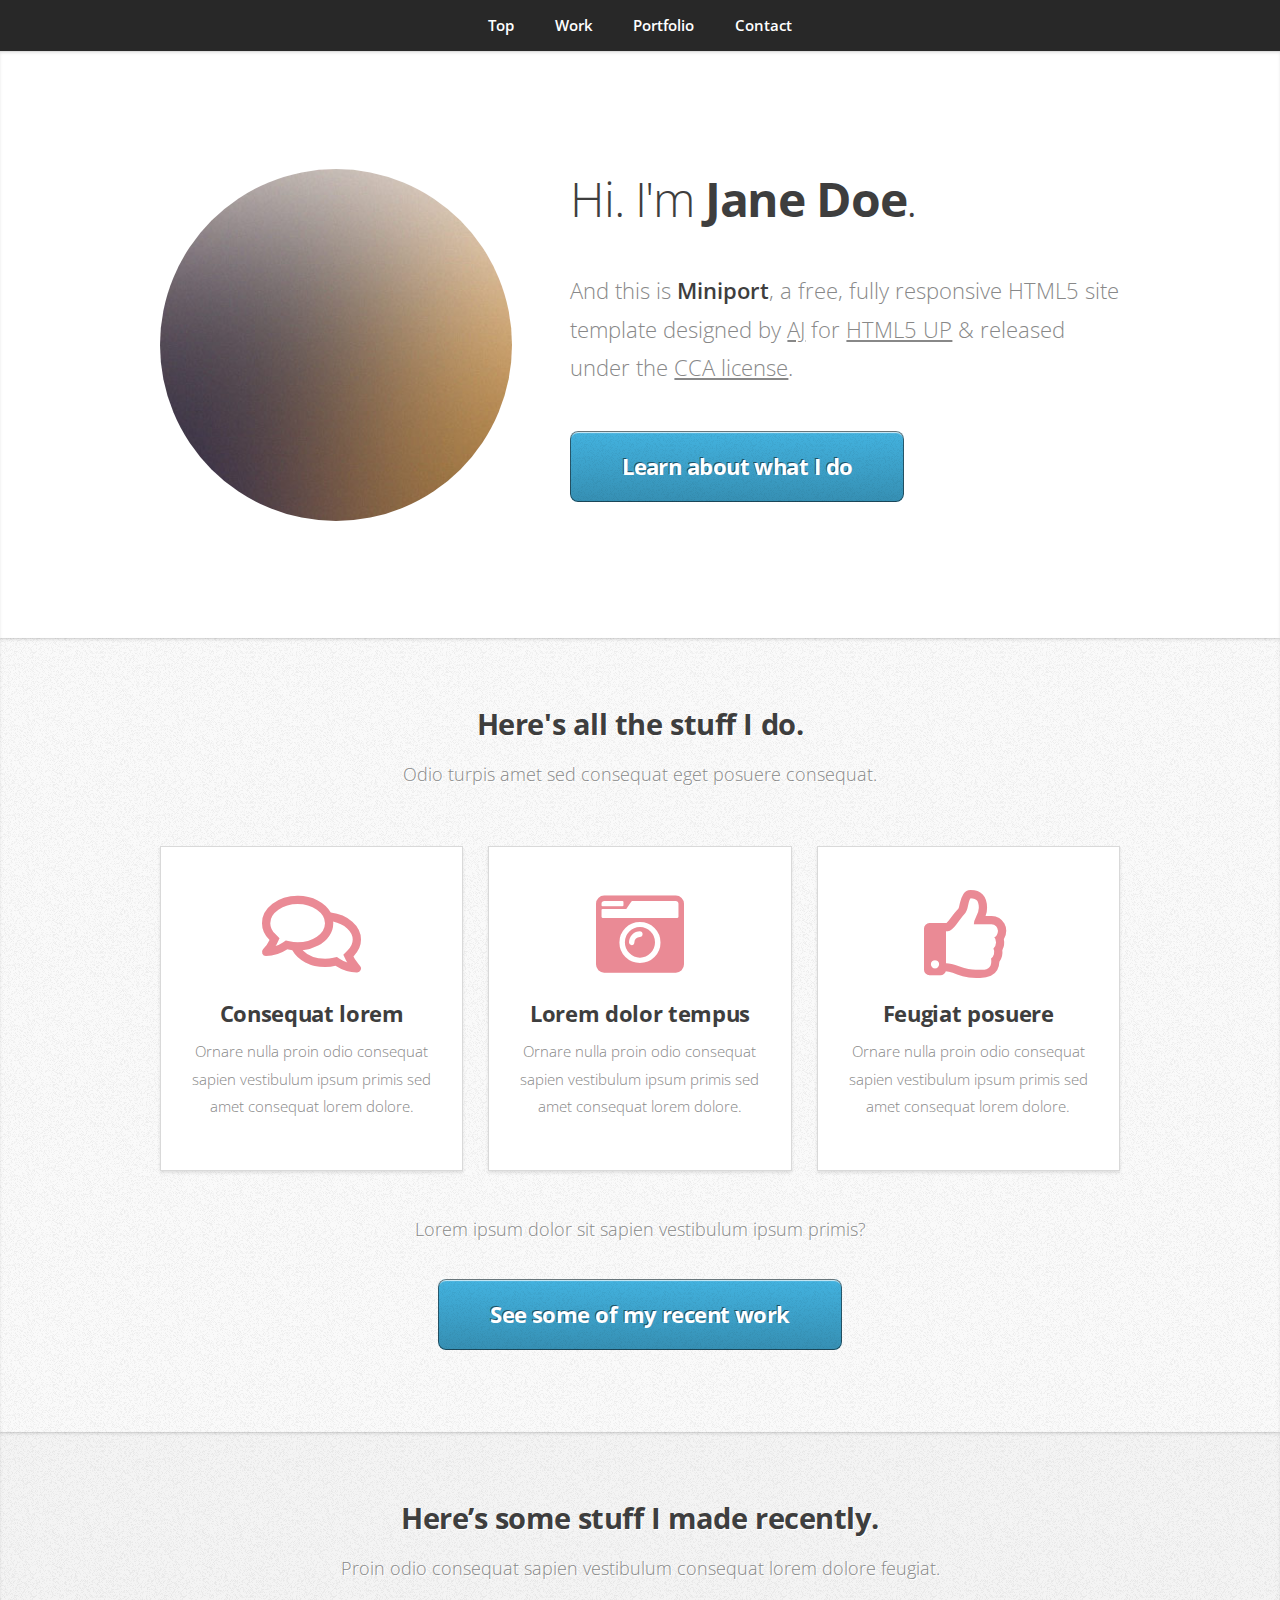
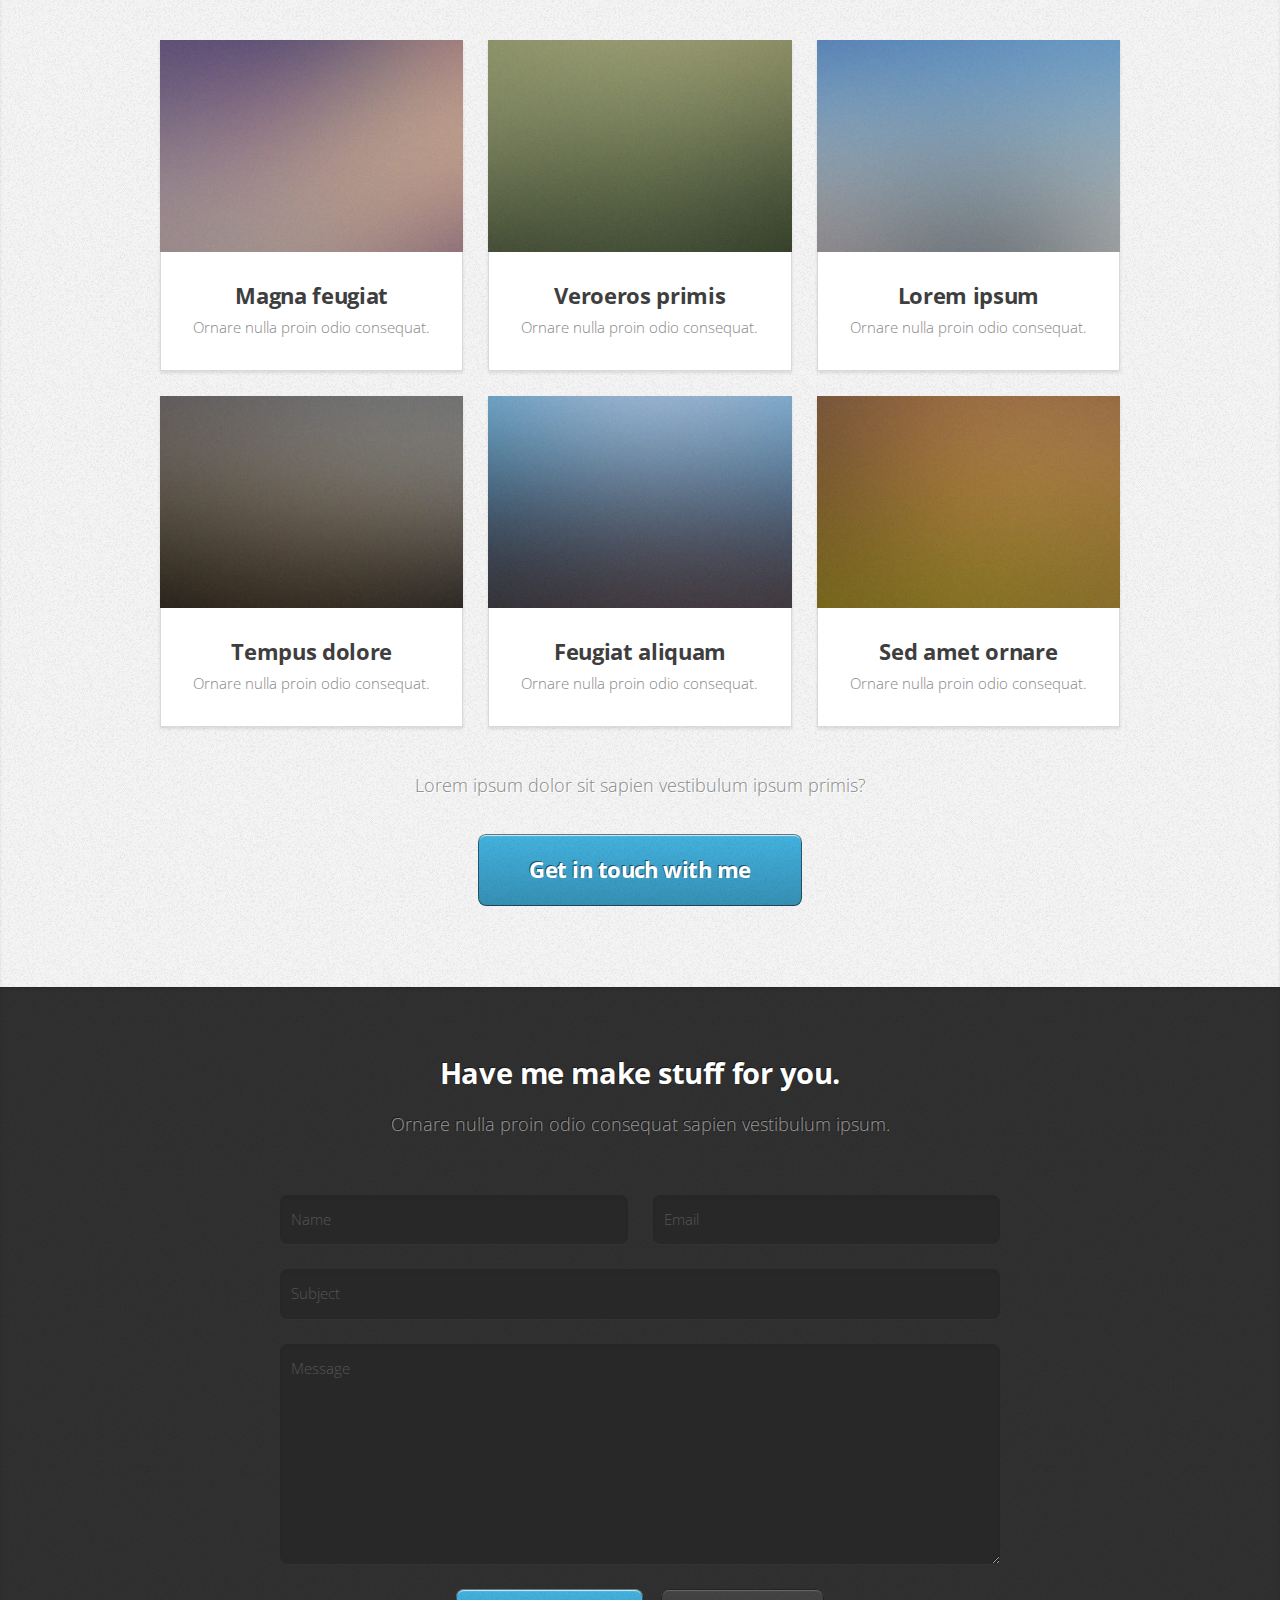
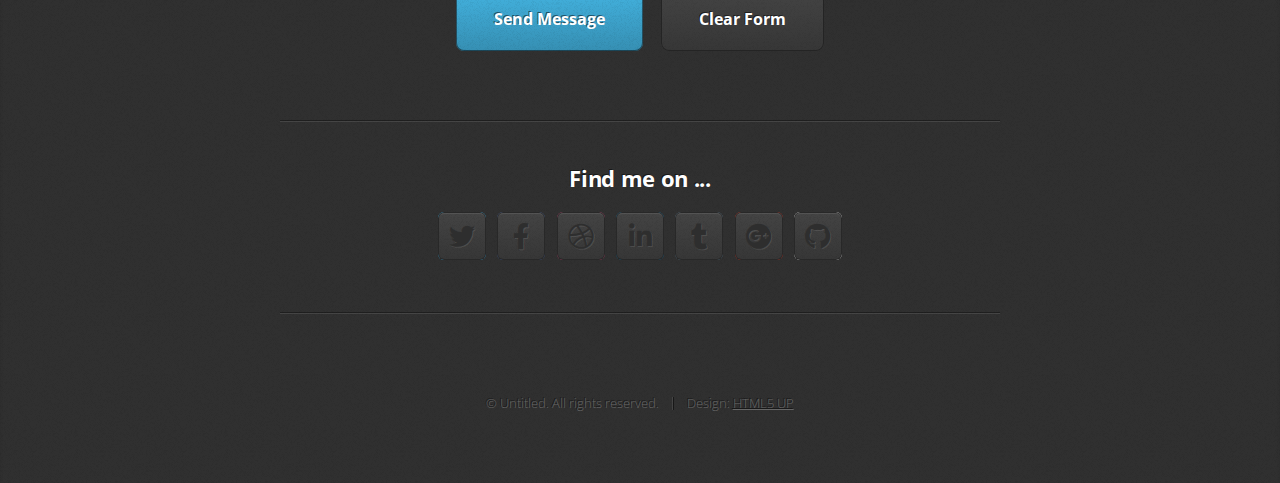
==== Portofolio/index.html @ 77939846 "HTML for portofolio chosen, Ready to starting making updates" ====
<!DOCTYPE HTML>
<!--
	Miniport by HTML5 UP
	html5up.net | @ajlkn
	Free for personal and commercial use under the CCA 3.0 license (html5up.net/license)
-->
<html>
	<head>
		<title>Miniport by HTML5 UP</title>
		<meta charset="utf-8" />
		<meta name="viewport" content="width=device-width, initial-scale=1, user-scalable=no" />
		<link rel="stylesheet" href="assets/css/main.css" />
	</head>
	<body class="is-preload">

		<!-- Nav -->
			<nav id="nav">
				<ul class="container">
					<li><a href="#top">Top</a></li>
					<li><a href="#work">Work</a></li>
					<li><a href="#portfolio">Portfolio</a></li>
					<li><a href="#contact">Contact</a></li>
				</ul>
			</nav>

		<!-- Home -->
			<article id="top" class="wrapper style1">
				<div class="container">
					<div class="row">
						<div class="col-4 col-5-large col-12-medium">
							<span class="image fit"><img src="images/pic00.jpg" alt="" /></span>
						</div>
						<div class="col-8 col-7-large col-12-medium">
							<header>
								<h1>Hi. I'm <strong>Jane Doe</strong>.</h1>
							</header>
							<p>And this is <strong>Miniport</strong>, a free, fully responsive HTML5 site template designed by <a href="http://twitter.com/ajlkn">AJ</a> for <a href="http://html5up.net">HTML5 UP</a> &amp; released under the <a href="http://html5up.net/license">CCA license</a>.</p>
							<a href="#work" class="button large scrolly">Learn about what I do</a>
						</div>
					</div>
				</div>
			</article>

		<!-- Work -->
			<article id="work" class="wrapper style2">
				<div class="container">
					<header>
						<h2>Here's all the stuff I do.</h2>
						<p>Odio turpis amet sed consequat eget posuere consequat.</p>
					</header>
					<div class="row aln-center">
						<div class="col-4 col-6-medium col-12-small">
							<section class="box style1">
								<span class="icon featured fa-comments"></span>
								<h3>Consequat lorem</h3>
								<p>Ornare nulla proin odio consequat sapien vestibulum ipsum primis sed amet consequat lorem dolore.</p>
							</section>
						</div>
						<div class="col-4 col-6-medium col-12-small">
							<section class="box style1">
								<span class="icon solid featured fa-camera-retro"></span>
								<h3>Lorem dolor tempus</h3>
								<p>Ornare nulla proin odio consequat sapien vestibulum ipsum primis sed amet consequat lorem dolore.</p>
							</section>
						</div>
						<div class="col-4 col-6-medium col-12-small">
							<section class="box style1">
								<span class="icon featured fa-thumbs-up"></span>
								<h3>Feugiat posuere</h3>
								<p>Ornare nulla proin odio consequat sapien vestibulum ipsum primis sed amet consequat lorem dolore.</p>
							</section>
						</div>
					</div>
					<footer>
						<p>Lorem ipsum dolor sit sapien vestibulum ipsum primis?</p>
						<a href="#portfolio" class="button large scrolly">See some of my recent work</a>
					</footer>
				</div>
			</article>

		<!-- Portfolio -->
			<article id="portfolio" class="wrapper style3">
				<div class="container">
					<header>
						<h2>Here’s some stuff I made recently.</h2>
						<p>Proin odio consequat  sapien vestibulum consequat lorem dolore feugiat.</p>
					</header>
					<div class="row">
						<div class="col-4 col-6-medium col-12-small">
							<article class="box style2">
								<a href="#" class="image featured"><img src="images/pic01.jpg" alt="" /></a>
								<h3><a href="#">Magna feugiat</a></h3>
								<p>Ornare nulla proin odio consequat.</p>
							</article>
						</div>
						<div class="col-4 col-6-medium col-12-small">
							<article class="box style2">
								<a href="#" class="image featured"><img src="images/pic02.jpg" alt="" /></a>
								<h3><a href="#">Veroeros primis</a></h3>
								<p>Ornare nulla proin odio consequat.</p>
							</article>
						</div>
						<div class="col-4 col-6-medium col-12-small">
							<article class="box style2">
								<a href="#" class="image featured"><img src="images/pic03.jpg" alt="" /></a>
								<h3><a href="#">Lorem ipsum</a></h3>
								<p>Ornare nulla proin odio consequat.</p>
							</article>
						</div>
						<div class="col-4 col-6-medium col-12-small">
							<article class="box style2">
								<a href="#" class="image featured"><img src="images/pic04.jpg" alt="" /></a>
								<h3><a href="#">Tempus dolore</a></h3>
								<p>Ornare nulla proin odio consequat.</p>
							</article>
						</div>
						<div class="col-4 col-6-medium col-12-small">
							<article class="box style2">
								<a href="#" class="image featured"><img src="images/pic05.jpg" alt="" /></a>
								<h3><a href="#">Feugiat aliquam</a></h3>
								<p>Ornare nulla proin odio consequat.</p>
							</article>
						</div>
						<div class="col-4 col-6-medium col-12-small">
							<article class="box style2">
								<a href="#" class="image featured"><img src="images/pic06.jpg" alt="" /></a>
								<h3><a href="#">Sed amet ornare</a></h3>
								<p>Ornare nulla proin odio consequat.</p>
							</article>
						</div>
					</div>
					<footer>
						<p>Lorem ipsum dolor sit sapien vestibulum ipsum primis?</p>
						<a href="#contact" class="button large scrolly">Get in touch with me</a>
					</footer>
				</div>
			</article>

		<!-- Contact -->
			<article id="contact" class="wrapper style4">
				<div class="container medium">
					<header>
						<h2>Have me make stuff for you.</h2>
						<p>Ornare nulla proin odio consequat sapien vestibulum ipsum.</p>
					</header>
					<div class="row">
						<div class="col-12">
							<form method="post" action="#">
								<div class="row">
									<div class="col-6 col-12-small">
										<input type="text" name="name" id="name" placeholder="Name" />
									</div>
									<div class="col-6 col-12-small">
										<input type="text" name="email" id="email" placeholder="Email" />
									</div>
									<div class="col-12">
										<input type="text" name="subject" id="subject" placeholder="Subject" />
									</div>
									<div class="col-12">
										<textarea name="message" id="message" placeholder="Message"></textarea>
									</div>
									<div class="col-12">
										<ul class="actions">
											<li><input type="submit" value="Send Message" /></li>
											<li><input type="reset" value="Clear Form" class="alt" /></li>
										</ul>
									</div>
								</div>
							</form>
						</div>
						<div class="col-12">
							<hr />
							<h3>Find me on ...</h3>
							<ul class="social">
								<li><a href="#" class="icon brands fa-twitter"><span class="label">Twitter</span></a></li>
								<li><a href="#" class="icon brands fa-facebook-f"><span class="label">Facebook</span></a></li>
								<li><a href="#" class="icon brands fa-dribbble"><span class="label">Dribbble</span></a></li>
								<li><a href="#" class="icon brands fa-linkedin-in"><span class="label">LinkedIn</span></a></li>
								<li><a href="#" class="icon brands fa-tumblr"><span class="label">Tumblr</span></a></li>
								<li><a href="#" class="icon brands fa-google-plus"><span class="label">Google+</span></a></li>
								<li><a href="#" class="icon brands fa-github"><span class="label">Github</span></a></li>
								<!--
								<li><a href="#" class="icon solid fa-rss"><span>RSS</span></a></li>
								<li><a href="#" class="icon brands fa-instagram"><span>Instagram</span></a></li>
								<li><a href="#" class="icon brands fa-foursquare"><span>Foursquare</span></a></li>
								<li><a href="#" class="icon brands fa-skype"><span>Skype</span></a></li>
								<li><a href="#" class="icon brands fa-soundcloud"><span>Soundcloud</span></a></li>
								<li><a href="#" class="icon brands fa-youtube"><span>YouTube</span></a></li>
								<li><a href="#" class="icon brands fa-blogger"><span>Blogger</span></a></li>
								<li><a href="#" class="icon brands fa-flickr"><span>Flickr</span></a></li>
								<li><a href="#" class="icon brands fa-vimeo"><span>Vimeo</span></a></li>
								-->
							</ul>
							<hr />
						</div>
					</div>
					<footer>
						<ul id="copyright">
							<li>&copy; Untitled. All rights reserved.</li><li>Design: <a href="http://html5up.net">HTML5 UP</a></li>
						</ul>
					</footer>
				</div>
			</article>

		<!-- Scripts -->
			<script src="assets/js/jquery.min.js"></script>
			<script src="assets/js/jquery.scrolly.min.js"></script>
			<script src="assets/js/browser.min.js"></script>
			<script src="assets/js/breakpoints.min.js"></script>
			<script src="assets/js/util.js"></script>
			<script src="assets/js/main.js"></script>

	</body>
</html>
---- Portofolio/assets/css/main.css ----
@import url("https://fonts.googleapis.com/css?family=Open+Sans:300,300italic,600,600italic,700");
@import url("fontawesome-all.min.css");

/*
	Miniport by HTML5 UP
	html5up.net | @ajlkn
	Free for personal and commercial use under the CCA 3.0 license (html5up.net/license)
*/

html, body, div, span, applet, object,
iframe, h1, h2, h3, h4, h5, h6, p, blockquote,
pre, a, abbr, acronym, address, big, cite,
code, del, dfn, em, img, ins, kbd, q, s, samp,
small, strike, strong, sub, sup, tt, var, b,
u, i, center, dl, dt, dd, ol, ul, li, fieldset,
form, label, legend, table, caption, tbody,
tfoot, thead, tr, th, td, article, aside,
canvas, details, embed, figure, figcaption,
footer, header, hgroup, menu, nav, output, ruby,
section, summary, time, mark, audio, video {
	margin: 0;
	padding: 0;
	border: 0;
	font-size: 100%;
	font: inherit;
	vertical-align: baseline;}

article, aside, details, figcaption, figure,
footer, header, hgroup, menu, nav, section {
	display: block;}

body {
	line-height: 1;
}

ol, ul {
	list-style: none;
}

blockquote, q {
	quotes: none;
}

	blockquote:before, blockquote:after, q:before, q:after {
		content: '';
		content: none;
	}

table {
	border-collapse: collapse;
	border-spacing: 0;
}

body {
	-webkit-text-size-adjust: none;
}

mark {
	background-color: transparent;
	color: inherit;
}

input::-moz-focus-inner {
	border: 0;
	padding: 0;
}

input, select, textarea {
	-moz-appearance: none;
	-webkit-appearance: none;
	-ms-appearance: none;
	appearance: none;
}

/* Basic */

	html {
		box-sizing: border-box;
	}

	*, *:before, *:after {
		box-sizing: inherit;
	}

	body {
		padding-top: 3.5em;
	}

		body.is-preload *, body.is-preload *:before, body.is-preload *:after {
			-moz-animation: none !important;
			-webkit-animation: none !important;
			-ms-animation: none !important;
			animation: none !important;
			-moz-transition: none !important;
			-webkit-transition: none !important;
			-ms-transition: none !important;
			transition: none !important;
		}

	body, input, textarea, select {
		font-family: 'Open Sans', sans-serif;
		line-height: 1.85em;
		color: #888;
		font-weight: 300;
		font-size: 13pt;
	}

	a {
		-moz-transition: color .2s ease-in-out;
		-webkit-transition: color .2s ease-in-out;
		-ms-transition: color .2s ease-in-out;
		transition: color .2s ease-in-out;
		color: #43B3E0;
		text-decoration: underline;
	}

		a:hover {
			color: #43bff0 !important;
		}

		a img {
			border: 0;
		}

	b, strong {
		font-weight: 600;
		color: #3e3e3e;
	}

	i, em {
		font-style: italic;
	}

	sub {
		position: relative;
		top: 0.5em;
		font-size: 0.8em;
	}

	sup {
		position: relative;
		top: -0.5em;
		font-size: 0.8em;
	}

	blockquote {
		border-left: solid 0.75em #eee;
		padding: 1em 0 1em 1.5em;
		font-style: italic;
	}

	h1, h2, h3, h4, h5, h6 {
		color: #3e3e3e;
		margin: 0 0 0.75em 0;
	}

	h1 a, h2 a, h3 a, h4 a, h5 a, h6 a {
		text-decoration: none;
		color: inherit;
	}

	h2, h3, h4, h5, h6 {
		font-weight: 700;
	}

	h1 {
		font-size: 3.25em;
		letter-spacing: -0.025em;
		font-weight: 300;
	}

		h1 strong {
			font-weight: 700;
		}

	h2 {
		font-size: 2em;
		letter-spacing: -0.015em;
	}

	h3 {
		font-size: 1.5em;
		letter-spacing: -0.015em;
	}

	em, i {
		font-style: italic;
	}

	br.clear {
		clear: both;
	}

	hr {
		border: 0;
		border-top: solid 1px #444;
		border-top-color: rgba(0, 0, 0, 0.35);
		box-shadow: 0px 1px 0px 0px rgba(255, 255, 255, 0.1);
		height: 1px;
		margin: 3em 0;
	}

	p, ul, ol, dl, table {
		margin-bottom: 2em;
	}

	header {
		margin: 0 0 3em 0;
	}

		header > p {
			font-size: 1.25em;
			margin: 0;
		}

	footer {
		margin: 3em 0 0 0;
	}

		footer > p {
			font-size: 1.25em;
		}

/* Container */

	.container {
		margin: 0 auto;
		max-width: calc(100% - 50px);
		width: 1200px;
	}

		.container.medium {
			width: 900px;
		}

		@media screen and (max-width: 1680px) {

			.container {
				width: 1200px;
			}

				.container.medium {
					width: 900px;
				}

		}

		@media screen and (max-width: 1280px) {

			.container {
				width: 960px;
			}

				.container.medium {
					width: 720px;
				}

		}

		@media screen and (max-width: 980px) {

			.container {
				width: 100%;
			}

				.container.medium {
					width: 75%;
				}

		}

		@media screen and (max-width: 736px) {

			.container {
				width: 100%;
				max-width: calc(100% - 30px);
			}

				.container.medium {
					width: 100%;
				}

		}

/* Row */

	.row {
		display: flex;
		flex-wrap: wrap;
		box-sizing: border-box;
		align-items: stretch;
	}

		.row > * {
			box-sizing: border-box;
		}

		.row.gtr-uniform > * > :last-child {
			margin-bottom: 0;
		}

		.row.aln-left {
			justify-content: flex-start;
		}

		.row.aln-center {
			justify-content: center;
		}

		.row.aln-right {
			justify-content: flex-end;
		}

		.row.aln-top {
			align-items: flex-start;
		}

		.row.aln-middle {
			align-items: center;
		}

		.row.aln-bottom {
			align-items: flex-end;
		}

		.row > .imp {
			order: -1;
		}

		.row > .col-1 {
			width: 8.33333%;
		}

		.row > .off-1 {
			margin-left: 8.33333%;
		}

		.row > .col-2 {
			width: 16.66667%;
		}

		.row > .off-2 {
			margin-left: 16.66667%;
		}

		.row > .col-3 {
			width: 25%;
		}

		.row > .off-3 {
			margin-left: 25%;
		}

		.row > .col-4 {
			width: 33.33333%;
		}

		.row > .off-4 {
			margin-left: 33.33333%;
		}

		.row > .col-5 {
			width: 41.66667%;
		}

		.row > .off-5 {
			margin-left: 41.66667%;
		}

		.row > .col-6 {
			width: 50%;
		}

		.row > .off-6 {
			margin-left: 50%;
		}

		.row > .col-7 {
			width: 58.33333%;
		}

		.row > .off-7 {
			margin-left: 58.33333%;
		}

		.row > .col-8 {
			width: 66.66667%;
		}

		.row > .off-8 {
			margin-left: 66.66667%;
		}

		.row > .col-9 {
			width: 75%;
		}

		.row > .off-9 {
			margin-left: 75%;
		}

		.row > .col-10 {
			width: 83.33333%;
		}

		.row > .off-10 {
			margin-left: 83.33333%;
		}

		.row > .col-11 {
			width: 91.66667%;
		}

		.row > .off-11 {
			margin-left: 91.66667%;
		}

		.row > .col-12 {
			width: 100%;
		}

		.row > .off-12 {
			margin-left: 100%;
		}

		.row.gtr-0 {
			margin-top: 0px;
			margin-left: 0px;
		}

			.row.gtr-0 > * {
				padding: 0px 0 0 0px;
			}

			.row.gtr-0.gtr-uniform {
				margin-top: 0px;
			}

				.row.gtr-0.gtr-uniform > * {
					padding-top: 0px;
				}

		.row.gtr-25 {
			margin-top: -6.25px;
			margin-left: -6.25px;
		}

			.row.gtr-25 > * {
				padding: 6.25px 0 0 6.25px;
			}

			.row.gtr-25.gtr-uniform {
				margin-top: -6.25px;
			}

				.row.gtr-25.gtr-uniform > * {
					padding-top: 6.25px;
				}

		.row.gtr-50 {
			margin-top: -12.5px;
			margin-left: -12.5px;
		}

			.row.gtr-50 > * {
				padding: 12.5px 0 0 12.5px;
			}

			.row.gtr-50.gtr-uniform {
				margin-top: -12.5px;
			}

				.row.gtr-50.gtr-uniform > * {
					padding-top: 12.5px;
				}

		.row {
			margin-top: -25px;
			margin-left: -25px;
		}

			.row > * {
				padding: 25px 0 0 25px;
			}

			.row.gtr-uniform {
				margin-top: -25px;
			}

				.row.gtr-uniform > * {
					padding-top: 25px;
				}

		.row.gtr-150 {
			margin-top: -37.5px;
			margin-left: -37.5px;
		}

			.row.gtr-150 > * {
				padding: 37.5px 0 0 37.5px;
			}

			.row.gtr-150.gtr-uniform {
				margin-top: -37.5px;
			}

				.row.gtr-150.gtr-uniform > * {
					padding-top: 37.5px;
				}

		.row.gtr-200 {
			margin-top: -50px;
			margin-left: -50px;
		}

			.row.gtr-200 > * {
				padding: 50px 0 0 50px;
			}

			.row.gtr-200.gtr-uniform {
				margin-top: -50px;
			}

				.row.gtr-200.gtr-uniform > * {
					padding-top: 50px;
				}

		@media screen and (max-width: 1680px) {

			.row {
				display: flex;
				flex-wrap: wrap;
				box-sizing: border-box;
				align-items: stretch;
			}

				.row > * {
					box-sizing: border-box;
				}

				.row.gtr-uniform > * > :last-child {
					margin-bottom: 0;
				}

				.row.aln-left {
					justify-content: flex-start;
				}

				.row.aln-center {
					justify-content: center;
				}

				.row.aln-right {
					justify-content: flex-end;
				}

				.row.aln-top {
					align-items: flex-start;
				}

				.row.aln-middle {
					align-items: center;
				}

				.row.aln-bottom {
					align-items: flex-end;
				}

				.row > .imp-xlarge {
					order: -1;
				}

				.row > .col-1-xlarge {
					width: 8.33333%;
				}

				.row > .off-1-xlarge {
					margin-left: 8.33333%;
				}

				.row > .col-2-xlarge {
					width: 16.66667%;
				}

				.row > .off-2-xlarge {
					margin-left: 16.66667%;
				}

				.row > .col-3-xlarge {
					width: 25%;
				}

				.row > .off-3-xlarge {
					margin-left: 25%;
				}

				.row > .col-4-xlarge {
					width: 33.33333%;
				}

				.row > .off-4-xlarge {
					margin-left: 33.33333%;
				}

				.row > .col-5-xlarge {
					width: 41.66667%;
				}

				.row > .off-5-xlarge {
					margin-left: 41.66667%;
				}

				.row > .col-6-xlarge {
					width: 50%;
				}

				.row > .off-6-xlarge {
					margin-left: 50%;
				}

				.row > .col-7-xlarge {
					width: 58.33333%;
				}

				.row > .off-7-xlarge {
					margin-left: 58.33333%;
				}

				.row > .col-8-xlarge {
					width: 66.66667%;
				}

				.row > .off-8-xlarge {
					margin-left: 66.66667%;
				}

				.row > .col-9-xlarge {
					width: 75%;
				}

				.row > .off-9-xlarge {
					margin-left: 75%;
				}

				.row > .col-10-xlarge {
					width: 83.33333%;
				}

				.row > .off-10-xlarge {
					margin-left: 83.33333%;
				}

				.row > .col-11-xlarge {
					width: 91.66667%;
				}

				.row > .off-11-xlarge {
					margin-left: 91.66667%;
				}

				.row > .col-12-xlarge {
					width: 100%;
				}

				.row > .off-12-xlarge {
					margin-left: 100%;
				}

				.row.gtr-0 {
					margin-top: 0px;
					margin-left: 0px;
				}

					.row.gtr-0 > * {
						padding: 0px 0 0 0px;
					}

					.row.gtr-0.gtr-uniform {
						margin-top: 0px;
					}

						.row.gtr-0.gtr-uniform > * {
							padding-top: 0px;
						}

				.row.gtr-25 {
					margin-top: -6.25px;
					margin-left: -6.25px;
				}

					.row.gtr-25 > * {
						padding: 6.25px 0 0 6.25px;
					}

					.row.gtr-25.gtr-uniform {
						margin-top: -6.25px;
					}

						.row.gtr-25.gtr-uniform > * {
							padding-top: 6.25px;
						}

				.row.gtr-50 {
					margin-top: -12.5px;
					margin-left: -12.5px;
				}

					.row.gtr-50 > * {
						padding: 12.5px 0 0 12.5px;
					}

					.row.gtr-50.gtr-uniform {
						margin-top: -12.5px;
					}

						.row.gtr-50.gtr-uniform > * {
							padding-top: 12.5px;
						}

				.row {
					margin-top: -25px;
					margin-left: -25px;
				}

					.row > * {
						padding: 25px 0 0 25px;
					}

					.row.gtr-uniform {
						margin-top: -25px;
					}

						.row.gtr-uniform > * {
							padding-top: 25px;
						}

				.row.gtr-150 {
					margin-top: -37.5px;
					margin-left: -37.5px;
				}

					.row.gtr-150 > * {
						padding: 37.5px 0 0 37.5px;
					}

					.row.gtr-150.gtr-uniform {
						margin-top: -37.5px;
					}

						.row.gtr-150.gtr-uniform > * {
							padding-top: 37.5px;
						}

				.row.gtr-200 {
					margin-top: -50px;
					margin-left: -50px;
				}

					.row.gtr-200 > * {
						padding: 50px 0 0 50px;
					}

					.row.gtr-200.gtr-uniform {
						margin-top: -50px;
					}

						.row.gtr-200.gtr-uniform > * {
							padding-top: 50px;
						}

		}

		@media screen and (max-width: 1280px) {

			.row {
				display: flex;
				flex-wrap: wrap;
				box-sizing: border-box;
				align-items: stretch;
			}

				.row > * {
					box-sizing: border-box;
				}

				.row.gtr-uniform > * > :last-child {
					margin-bottom: 0;
				}

				.row.aln-left {
					justify-content: flex-start;
				}

				.row.aln-center {
					justify-content: center;
				}

				.row.aln-right {
					justify-content: flex-end;
				}

				.row.aln-top {
					align-items: flex-start;
				}

				.row.aln-middle {
					align-items: center;
				}

				.row.aln-bottom {
					align-items: flex-end;
				}

				.row > .imp-large {
					order: -1;
				}

				.row > .col-1-large {
					width: 8.33333%;
				}

				.row > .off-1-large {
					margin-left: 8.33333%;
				}

				.row > .col-2-large {
					width: 16.66667%;
				}

				.row > .off-2-large {
					margin-left: 16.66667%;
				}

				.row > .col-3-large {
					width: 25%;
				}

				.row > .off-3-large {
					margin-left: 25%;
				}

				.row > .col-4-large {
					width: 33.33333%;
				}

				.row > .off-4-large {
					margin-left: 33.33333%;
				}

				.row > .col-5-large {
					width: 41.66667%;
				}

				.row > .off-5-large {
					margin-left: 41.66667%;
				}

				.row > .col-6-large {
					width: 50%;
				}

				.row > .off-6-large {
					margin-left: 50%;
				}

				.row > .col-7-large {
					width: 58.33333%;
				}

				.row > .off-7-large {
					margin-left: 58.33333%;
				}

				.row > .col-8-large {
					width: 66.66667%;
				}

				.row > .off-8-large {
					margin-left: 66.66667%;
				}

				.row > .col-9-large {
					width: 75%;
				}

				.row > .off-9-large {
					margin-left: 75%;
				}

				.row > .col-10-large {
					width: 83.33333%;
				}

				.row > .off-10-large {
					margin-left: 83.33333%;
				}

				.row > .col-11-large {
					width: 91.66667%;
				}

				.row > .off-11-large {
					margin-left: 91.66667%;
				}

				.row > .col-12-large {
					width: 100%;
				}

				.row > .off-12-large {
					margin-left: 100%;
				}

				.row.gtr-0 {
					margin-top: 0px;
					margin-left: 0px;
				}

					.row.gtr-0 > * {
						padding: 0px 0 0 0px;
					}

					.row.gtr-0.gtr-uniform {
						margin-top: 0px;
					}

						.row.gtr-0.gtr-uniform > * {
							padding-top: 0px;
						}

				.row.gtr-25 {
					margin-top: -6.25px;
					margin-left: -6.25px;
				}

					.row.gtr-25 > * {
						padding: 6.25px 0 0 6.25px;
					}

					.row.gtr-25.gtr-uniform {
						margin-top: -6.25px;
					}

						.row.gtr-25.gtr-uniform > * {
							padding-top: 6.25px;
						}

				.row.gtr-50 {
					margin-top: -12.5px;
					margin-left: -12.5px;
				}

					.row.gtr-50 > * {
						padding: 12.5px 0 0 12.5px;
					}

					.row.gtr-50.gtr-uniform {
						margin-top: -12.5px;
					}

						.row.gtr-50.gtr-uniform > * {
							padding-top: 12.5px;
						}

				.row {
					margin-top: -25px;
					margin-left: -25px;
				}

					.row > * {
						padding: 25px 0 0 25px;
					}

					.row.gtr-uniform {
						margin-top: -25px;
					}

						.row.gtr-uniform > * {
							padding-top: 25px;
						}

				.row.gtr-150 {
					margin-top: -37.5px;
					margin-left: -37.5px;
				}

					.row.gtr-150 > * {
						padding: 37.5px 0 0 37.5px;
					}

					.row.gtr-150.gtr-uniform {
						margin-top: -37.5px;
					}

						.row.gtr-150.gtr-uniform > * {
							padding-top: 37.5px;
						}

				.row.gtr-200 {
					margin-top: -50px;
					margin-left: -50px;
				}

					.row.gtr-200 > * {
						padding: 50px 0 0 50px;
					}

					.row.gtr-200.gtr-uniform {
						margin-top: -50px;
					}

						.row.gtr-200.gtr-uniform > * {
							padding-top: 50px;
						}

		}

		@media screen and (max-width: 980px) {

			.row {
				display: flex;
				flex-wrap: wrap;
				box-sizing: border-box;
				align-items: stretch;
			}

				.row > * {
					box-sizing: border-box;
				}

				.row.gtr-uniform > * > :last-child {
					margin-bottom: 0;
				}

				.row.aln-left {
					justify-content: flex-start;
				}

				.row.aln-center {
					justify-content: center;
				}

				.row.aln-right {
					justify-content: flex-end;
				}

				.row.aln-top {
					align-items: flex-start;
				}

				.row.aln-middle {
					align-items: center;
				}

				.row.aln-bottom {
					align-items: flex-end;
				}

				.row > .imp-medium {
					order: -1;
				}

				.row > .col-1-medium {
					width: 8.33333%;
				}

				.row > .off-1-medium {
					margin-left: 8.33333%;
				}

				.row > .col-2-medium {
					width: 16.66667%;
				}

				.row > .off-2-medium {
					margin-left: 16.66667%;
				}

				.row > .col-3-medium {
					width: 25%;
				}

				.row > .off-3-medium {
					margin-left: 25%;
				}

				.row > .col-4-medium {
					width: 33.33333%;
				}

				.row > .off-4-medium {
					margin-left: 33.33333%;
				}

				.row > .col-5-medium {
					width: 41.66667%;
				}

				.row > .off-5-medium {
					margin-left: 41.66667%;
				}

				.row > .col-6-medium {
					width: 50%;
				}

				.row > .off-6-medium {
					margin-left: 50%;
				}

				.row > .col-7-medium {
					width: 58.33333%;
				}

				.row > .off-7-medium {
					margin-left: 58.33333%;
				}

				.row > .col-8-medium {
					width: 66.66667%;
				}

				.row > .off-8-medium {
					margin-left: 66.66667%;
				}

				.row > .col-9-medium {
					width: 75%;
				}

				.row > .off-9-medium {
					margin-left: 75%;
				}

				.row > .col-10-medium {
					width: 83.33333%;
				}

				.row > .off-10-medium {
					margin-left: 83.33333%;
				}

				.row > .col-11-medium {
					width: 91.66667%;
				}

				.row > .off-11-medium {
					margin-left: 91.66667%;
				}

				.row > .col-12-medium {
					width: 100%;
				}

				.row > .off-12-medium {
					margin-left: 100%;
				}

				.row.gtr-0 {
					margin-top: 0px;
					margin-left: 0px;
				}

					.row.gtr-0 > * {
						padding: 0px 0 0 0px;
					}

					.row.gtr-0.gtr-uniform {
						margin-top: 0px;
					}

						.row.gtr-0.gtr-uniform > * {
							padding-top: 0px;
						}

				.row.gtr-25 {
					margin-top: -6.25px;
					margin-left: -6.25px;
				}

					.row.gtr-25 > * {
						padding: 6.25px 0 0 6.25px;
					}

					.row.gtr-25.gtr-uniform {
						margin-top: -6.25px;
					}

						.row.gtr-25.gtr-uniform > * {
							padding-top: 6.25px;
						}

				.row.gtr-50 {
					margin-top: -12.5px;
					margin-left: -12.5px;
				}

					.row.gtr-50 > * {
						padding: 12.5px 0 0 12.5px;
					}

					.row.gtr-50.gtr-uniform {
						margin-top: -12.5px;
					}

						.row.gtr-50.gtr-uniform > * {
							padding-top: 12.5px;
						}

				.row {
					margin-top: -25px;
					margin-left: -25px;
				}

					.row > * {
						padding: 25px 0 0 25px;
					}

					.row.gtr-uniform {
						margin-top: -25px;
					}

						.row.gtr-uniform > * {
							padding-top: 25px;
						}

				.row.gtr-150 {
					margin-top: -37.5px;
					margin-left: -37.5px;
				}

					.row.gtr-150 > * {
						padding: 37.5px 0 0 37.5px;
					}

					.row.gtr-150.gtr-uniform {
						margin-top: -37.5px;
					}

						.row.gtr-150.gtr-uniform > * {
							padding-top: 37.5px;
						}

				.row.gtr-200 {
					margin-top: -50px;
					margin-left: -50px;
				}

					.row.gtr-200 > * {
						padding: 50px 0 0 50px;
					}

					.row.gtr-200.gtr-uniform {
						margin-top: -50px;
					}

						.row.gtr-200.gtr-uniform > * {
							padding-top: 50px;
						}

		}

		@media screen and (max-width: 736px) {

			.row {
				display: flex;
				flex-wrap: wrap;
				box-sizing: border-box;
				align-items: stretch;
			}

				.row > * {
					box-sizing: border-box;
				}

				.row.gtr-uniform > * > :last-child {
					margin-bottom: 0;
				}

				.row.aln-left {
					justify-content: flex-start;
				}

				.row.aln-center {
					justify-content: center;
				}

				.row.aln-right {
					justify-content: flex-end;
				}

				.row.aln-top {
					align-items: flex-start;
				}

				.row.aln-middle {
					align-items: center;
				}

				.row.aln-bottom {
					align-items: flex-end;
				}

				.row > .imp-small {
					order: -1;
				}

				.row > .col-1-small {
					width: 8.33333%;
				}

				.row > .off-1-small {
					margin-left: 8.33333%;
				}

				.row > .col-2-small {
					width: 16.66667%;
				}

				.row > .off-2-small {
					margin-left: 16.66667%;
				}

				.row > .col-3-small {
					width: 25%;
				}

				.row > .off-3-small {
					margin-left: 25%;
				}

				.row > .col-4-small {
					width: 33.33333%;
				}

				.row > .off-4-small {
					margin-left: 33.33333%;
				}

				.row > .col-5-small {
					width: 41.66667%;
				}

				.row > .off-5-small {
					margin-left: 41.66667%;
				}

				.row > .col-6-small {
					width: 50%;
				}

				.row > .off-6-small {
					margin-left: 50%;
				}

				.row > .col-7-small {
					width: 58.33333%;
				}

				.row > .off-7-small {
					margin-left: 58.33333%;
				}

				.row > .col-8-small {
					width: 66.66667%;
				}

				.row > .off-8-small {
					margin-left: 66.66667%;
				}

				.row > .col-9-small {
					width: 75%;
				}

				.row > .off-9-small {
					margin-left: 75%;
				}

				.row > .col-10-small {
					width: 83.33333%;
				}

				.row > .off-10-small {
					margin-left: 83.33333%;
				}

				.row > .col-11-small {
					width: 91.66667%;
				}

				.row > .off-11-small {
					margin-left: 91.66667%;
				}

				.row > .col-12-small {
					width: 100%;
				}

				.row > .off-12-small {
					margin-left: 100%;
				}

				.row.gtr-0 {
					margin-top: 0px;
					margin-left: 0px;
				}

					.row.gtr-0 > * {
						padding: 0px 0 0 0px;
					}

					.row.gtr-0.gtr-uniform {
						margin-top: 0px;
					}

						.row.gtr-0.gtr-uniform > * {
							padding-top: 0px;
						}

				.row.gtr-25 {
					margin-top: -3.75px;
					margin-left: -3.75px;
				}

					.row.gtr-25 > * {
						padding: 3.75px 0 0 3.75px;
					}

					.row.gtr-25.gtr-uniform {
						margin-top: -3.75px;
					}

						.row.gtr-25.gtr-uniform > * {
							padding-top: 3.75px;
						}

				.row.gtr-50 {
					margin-top: -7.5px;
					margin-left: -7.5px;
				}

					.row.gtr-50 > * {
						padding: 7.5px 0 0 7.5px;
					}

					.row.gtr-50.gtr-uniform {
						margin-top: -7.5px;
					}

						.row.gtr-50.gtr-uniform > * {
							padding-top: 7.5px;
						}

				.row {
					margin-top: -15px;
					margin-left: -15px;
				}

					.row > * {
						padding: 15px 0 0 15px;
					}

					.row.gtr-uniform {
						margin-top: -15px;
					}

						.row.gtr-uniform > * {
							padding-top: 15px;
						}

				.row.gtr-150 {
					margin-top: -22.5px;
					margin-left: -22.5px;
				}

					.row.gtr-150 > * {
						padding: 22.5px 0 0 22.5px;
					}

					.row.gtr-150.gtr-uniform {
						margin-top: -22.5px;
					}

						.row.gtr-150.gtr-uniform > * {
							padding-top: 22.5px;
						}

				.row.gtr-200 {
					margin-top: -30px;
					margin-left: -30px;
				}

					.row.gtr-200 > * {
						padding: 30px 0 0 30px;
					}

					.row.gtr-200.gtr-uniform {
						margin-top: -30px;
					}

						.row.gtr-200.gtr-uniform > * {
							padding-top: 30px;
						}

		}

/* Form */

	form label {
		color: #3e3e3e;
		font-weight: 700;
		display: block;
		margin: 0 0 0.5em 0;
	}

	form input[type=text],
	form input[type=email],
	form input[type=password],
	form select,
	form textarea {
		-moz-transition: background .2s ease-in-out, box-shadow .2s ease-in-out;
		-webkit-transition: background .2s ease-in-out, box-shadow .2s ease-in-out;
		-ms-transition: background .2s ease-in-out, box-shadow .2s ease-in-out;
		transition: background .2s ease-in-out, box-shadow .2s ease-in-out;
		-webkit-appearance: none;
		display: block;
		border: 0;
		padding: 0.75em;
		font-size: 1em;
		border-radius: 8px;
		border: solid 1px #ddd;
		background: #fff;
		color: #bbb;
		box-shadow: inset 0px 2px 3px 1px rgba(0, 0, 0, 0.05), 0px 1px 0px 0px rgba(255, 255, 255, 0.025);
		width: 100%;
	}

		form input[type=text]:focus,
		form input[type=email]:focus,
		form input[type=password]:focus,
		form select:focus,
		form textarea:focus {
			background: #fafafa;
			box-shadow: inset 0px 2px 5px 0px rgba(0, 0, 0, 0.05), 0px 1px 0px 0px rgba(255, 255, 255, 0.025), inset 0px 0px 2px 1px #43bff0;
		}

	form textarea {
		height: 15em;
	}

	form .actions:last-child {
		margin-bottom: 0;
	}

	form ::-webkit-input-placeholder {
		color: #555 !important;
	}

	form :-moz-placeholder {
		color: #555 !important;
	}

	form ::-moz-placeholder {
		color: #555 !important;
	}

	form :-ms-input-placeholder {
		color: #555 !important;
	}

	form ::-moz-focus-inner {
		border: 0;
	}

/* Tables */

	table {
		width: 100%;
	}

		table.default {
			width: 100%;
		}

			table.default tr {
				border-top: solid 1px #eee;
			}

				table.default tr:first-child {
					border-top: 0;
				}

			table.default td {
				padding: 0.5em 1em 0.5em 1em;
			}

			table.default th {
				text-align: left;
				padding: 0.5em 1em 0.5em 1em;
				font-weight: 600;
				margin: 0 0 1em 0;
			}

			table.default thead {
				background: #4f4f4f;
				color: #fff;
			}

/* Section/Article */

	section, article {
		margin-bottom: 3em;
	}

	section > :last-child,
	article > :last-child,
	section:last-child,
	article:last-child {
		margin-bottom: 0;
	}

/* Image */

	.image {
		display: inline-block;
		position: relative;
	}

		.image img {
			display: block;
			width: 100%;
		}

		.image.fit {
			display: block;
			width: 100%;
		}

		.image.featured {
			display: block;
			width: 100%;
			margin: 0 0 2em 0;
		}

		.image.left {
			float: left;
			margin: 0 2em 2em 0;
		}

		.image.centered {
			display: block;
			margin: 0 0 2em 0;
		}

			.image.centered img {
				margin: 0 auto;
				width: auto;
			}

/* Button */

	input[type="button"],
	input[type="submit"],
	input[type="reset"],
	button,
	.button {
		background-image: url("images/bg.png"), -moz-linear-gradient(top, rgba(0, 0, 0, 0), rgba(0, 0, 0, 0.2));
		background-image: url("images/bg.png"), -webkit-linear-gradient(top, rgba(0, 0, 0, 0), rgba(0, 0, 0, 0.2));
		background-image: url("images/bg.png"), -ms-linear-gradient(top, rgba(0, 0, 0, 0), rgba(0, 0, 0, 0.2));
		background-image: url("images/bg.png"), linear-gradient(top, rgba(0, 0, 0, 0), rgba(0, 0, 0, 0.2));
		-moz-transition: background-color .2s ease-in-out;
		-webkit-transition: background-color .2s ease-in-out;
		-ms-transition: background-color .2s ease-in-out;
		transition: background-color .2s ease-in-out;
		-webkit-appearance: none;
		position: relative;
		display: inline-block;
		color: #fff !important;
		text-decoration: none;
		font-weight: 700;
		border: 0;
		outline: 0;
		cursor: pointer;
		border-radius: 8px;
		text-shadow: -1px -1px 0.5px rgba(0, 0, 0, 0.5);
		overflow: hidden;
		box-shadow: inset 0px 0px 0px 1px rgba(0, 0, 0, 0.5), inset 0px 2px 1px 0px rgba(255, 255, 255, 0.75);
		background-color: #43B3E0;
		padding: 1em 2.35em 1em 2.35em;
		font-size: 1.1em;
		max-width: 24em;
	}

		input[type="button"]:hover,
		input[type="submit"]:hover,
		input[type="reset"]:hover,
		button:hover,
		.button:hover {
			background-color: #43bff0;
			color: #fff !important;
		}

		input[type="button"]:active,
		input[type="submit"]:active,
		input[type="reset"]:active,
		button:active,
		.button:active {
			background-color: #3BA8D3;
			top: 1px;
		}

		input[type="button"].large,
		input[type="submit"].large,
		input[type="reset"].large,
		button.large,
		.button.large {
			font-size: 1.5em;
			letter-spacing: -0.025em;
		}

		input[type="button"].alt,
		input[type="submit"].alt,
		input[type="reset"].alt,
		button.alt,
		.button.alt {
			background-color: #444;
			box-shadow: inset 0px 0px 0px 1px #242424, inset 0px 2px 1px 0px rgba(255, 255, 255, 0.2);
		}

			input[type="button"].alt:hover,
			input[type="submit"].alt:hover,
			input[type="reset"].alt:hover,
			button.alt:hover,
			.button.alt:hover {
				background-color: #4f4f4f;
				color: #fff !important;
			}

			input[type="button"].alt:active,
			input[type="submit"].alt:active,
			input[type="reset"].alt:active,
			button.alt:active,
			.button.alt:active {
				background-color: #3f3f3f;
			}

/* List */

	ul {
		list-style: disc;
		padding-left: 1em;
	}

		ul li {
			padding-left: 0.5em;
		}

	ol {
		list-style: decimal;
		padding-left: 1.25em;
	}

		ol li {
			padding-left: 0.25em;
		}

/* Social */

	ul.social {
		cursor: default;
		margin: 0;
		list-style: none;
		padding-left: 0;
	}

		ul.social li {
			position: relative;
			display: inline-block;
			margin: 0.25em;
			top: 0;
			padding-left: 0;
		}

			ul.social li a {
				-moz-transition: top .2s ease-in-out;
				-webkit-transition: top .2s ease-in-out;
				-ms-transition: top .2s ease-in-out;
				transition: top .2s ease-in-out;
				display: block;
				width: 48px;
				height: 48px;
				border-radius: 6px;
				top: 0;
				position: relative;
			}

				ul.social li a:before {
					background-image: url("images/bg.png"), -moz-linear-gradient(top, rgba(0, 0, 0, 0), rgba(0, 0, 0, 0.2));
					background-image: url("images/bg.png"), -webkit-linear-gradient(top, rgba(0, 0, 0, 0), rgba(0, 0, 0, 0.2));
					background-image: url("images/bg.png"), -ms-linear-gradient(top, rgba(0, 0, 0, 0), rgba(0, 0, 0, 0.2));
					background-image: url("images/bg.png"), linear-gradient(top, rgba(0, 0, 0, 0), rgba(0, 0, 0, 0.2));
					-moz-transition: background-color .2s ease-in-out;
					-webkit-transition: background-color .2s ease-in-out;
					-ms-transition: background-color .2s ease-in-out;
					transition: background-color .2s ease-in-out;
					background-color: #444;
					border-radius: 6px;
					box-shadow: inset 0px 0px 0px 1px #282828, inset 0px 2px 1px 0px rgba(255, 255, 255, 0.1);
					color: #2E2E2E !important;
					display: block;
					font-size: 26px;
					height: 48px;
					line-height: 48px;
					text-align: center;
					outline: 0;
					overflow: hidden;
					text-shadow: 1px 1px 0px rgba(255, 255, 255, 0.1);
					width: 48px;
				}

				ul.social li a.fa-twitter {
					background-color: #2DAAE4;
				}

				ul.social li a.fa-facebook-f {
					background-color: #3C5A98;
				}

				ul.social li a.fa-dribbble {
					background-color: #C4376B;
				}

				ul.social li a.fa-linkedin-in {
					background-color: #006599;
				}

				ul.social li a.fa-tumblr {
					background-color: #51718A;
				}

				ul.social li a.fa-google-plus {
					background-color: #DA2713;
				}

				ul.social li a.fa-github {
					background-color: #FAFAFA;
				}

				ul.social li a.fa-rss {
					background-color: #F2600B;
				}

				ul.social li a.fa-instagram {
					background-color: #E0D7C8;
				}

				ul.social li a.fa-foursquare {
					background-color: #39A3D4;
				}

				ul.social li a.fa-skype {
					background-color: #10BEF1;
				}

				ul.social li a.fa-soundcloud {
					background-color: #FE5419;
				}

				ul.social li a.fa-youtube {
					background-color: #BF2E25;
				}

				ul.social li a.fa-blogger {
					background-color: #FF6501;
				}

				ul.social li a.fa-flickr {
					background-color: #0062DB;
				}

				ul.social li a.fa-vimeo {
					background-color: #4C8AB0;
				}

				ul.social li a:hover {
					top: -5px;
				}

					ul.social li a:hover:before {
						background-color: transparent;
					}

/* Actions */

	ul.actions {
		list-style: none;
		padding-left: 0;
	}

		ul.actions li {
			display: inline-block;
			margin: 0 0 0 1em;
			padding-left: 0;
		}

			ul.actions li:first-child {
				margin-left: 0;
			}

/* Box */

	.box {
		background: #fff;
		box-shadow: inset 0px 0px 0px 1px rgba(0, 0, 0, 0.15), 0px 2px 3px 0px rgba(0, 0, 0, 0.1);
		text-align: center;
		padding: 2em;
	}

		.box.style1 {
			padding: 3em 2em 3.5em 2em;
		}

			.box.style1 h3 {
				margin-bottom: 0.5em;
			}

		.box.style2 h3 {
			margin-bottom: 0.25em;
		}

		.box.style2 .image {
			position: relative;
			left: 2em;
			top: 2em;
			margin: -4em 0 4em -4em;
			width: auto;
		}

/* Icons */

	.icon {
		text-decoration: none;
		text-decoration: none;
	}

		.icon:before {
			-moz-osx-font-smoothing: grayscale;
			-webkit-font-smoothing: antialiased;
			display: inline-block;
			font-style: normal;
			font-variant: normal;
			text-rendering: auto;
			line-height: 1;
			text-transform: none !important;
			font-family: 'Font Awesome 5 Free';
			font-weight: 400;
		}

		.icon:before {
			font-size: 1.25em;
		}

		.icon > .label {
			display: none;
		}

		.icon.solid:before {
			font-weight: 900;
		}

		.icon.brands:before {
			font-family: 'Font Awesome 5 Brands';
		}

		.icon.featured {
			color: #EA8A95;
			display: block;
			margin: 0 0 1.5em 0;
			cursor: default;
		}

			.icon.featured:before {
				font-size: 6em;
			}

/* Wrappers */

	.wrapper {
		background-image: url("images/bg.png");
		box-shadow: inset 0px 1px 0px 0px rgba(0, 0, 0, 0.05), inset 0px 2px 3px 0px rgba(0, 0, 0, 0.1);
		padding: 8em 0 8em 0;
		text-align: center;
	}

		.wrapper.style1 {
			background-image: none;
			background-color: #fff;
		}

		.wrapper.style2 {
			background-color: #fafafa;
			text-shadow: 1px 1px 0px #fff;
		}

		.wrapper.style3 {
			background-color: #f4f4f4;
			text-shadow: 1px 1px 0px #fff;
		}

		.wrapper.style4 {
			background-color: #303030;
			color: #999;
			text-shadow: -1px -1px 0px #181818;
		}

			.wrapper.style4 h1, .wrapper.style4 h2, .wrapper.style4 h3, .wrapper.style4 h4, .wrapper.style4 h5, .wrapper.style4 h6 {
				color: #fff;
			}

			.wrapper.style4 form input[type=text],
			.wrapper.style4 form input[type=password],
			.wrapper.style4 form select,
			.wrapper.style4 form textarea {
				border: none;
				background: #282828;
			}

				.wrapper.style4 form input[type=text]:focus,
				.wrapper.style4 form input[type=password]:focus,
				.wrapper.style4 form select:focus,
				.wrapper.style4 form textarea:focus {
					background: #252525;
				}

/* Nav */

	#nav {
		background-color: #282828;
		text-align: center;
		position: fixed;
		left: 0;
		top: 0;
		width: 100%;
		z-index: 10000;
		cursor: default;
		height: 3.5em;
		line-height: 3.5em;
	}

		#nav ul {
			margin-bottom: 0;
			list-style: none;
			padding-left: 0;
		}

		#nav li {
			display: inline-block;
			padding-left: 0;
		}

		#nav a {
			-moz-transition: background-color .2s ease-in-out;
			-webkit-transition: background-color .2s ease-in-out;
			-ms-transition: background-color .2s ease-in-out;
			transition: background-color .2s ease-in-out;
			position: relative;
			display: block;
			color: #fff;
			text-decoration: none;
			outline: 0;
			font-weight: 600;
			border-radius: 8px;
			color: #fff;
			height: 2.5em;
			line-height: 2.5em;
			padding: 0 1.25em;
		}

			#nav a:hover {
				color: #fff !important;
				background: #383838;
			}

			#nav a.active {
				background: #484848;
			}

				#nav a.active:before {
					content: '';
					display: block;
					position: absolute;
					bottom: -0.6em;
					left: 50%;
					margin-left: -0.75em;
					border-left: solid 0.75em transparent;
					border-right: solid 0.75em transparent;
					border-top: solid 0.6em #282828;
				}

/* Articles */

	body > article {
		margin-bottom: 0;
	}

	#top {
		padding: 10em 0 10em 0;
		text-align: left;
	}

		#top .image {
			border-radius: 100%;
			width: 20em;
			height: 20em;
			margin: 0;
		}

			#top .image img {
				border-radius: 100%;
			}

		#top h1 {
			margin-top: 0.35em;
		}

		#top p {
			font-size: 1.5em;
			line-height: 1.75em;
		}

			#top p a {
				color: inherit;
			}

	#contact footer {
		font-size: 0.9em;
	}

/* Copyright */

	#copyright {
		color: #666;
		font-size: 1em;
		line-height: 1em;
		list-style: none;
		padding-left: 0;
		margin-bottom: 0;
	}

		#copyright li {
			display: inline-block;
			border-left: solid 1px rgba(0, 0, 0, 0.5);
			box-shadow: -1px 0px 0px 0px rgba(255, 255, 255, 0.1);
			padding: 0 0 0 1em;
			margin: 0 0 0 1em;
		}

			#copyright li:first-child {
				border: 0;
				box-shadow: none;
				padding-left: 0;
				margin-left: 0;
			}

		#copyright a {
			-moz-transition: color .2s ease-in-out;
			-webkit-transition: color .2s ease-in-out;
			-ms-transition: color .2s ease-in-out;
			transition: color .2s ease-in-out;
			color: inherit;
		}

			#copyright a:hover {
				color: #777;
			}

/* Large */

	@media screen and (max-width: 1280px) {

		/* Basic */

			body {
				font-size: 11pt;
			}

			input, textarea, select {
				font-size: 11pt;
			}

			header {
				margin: 0 0 4em 0;
			}

		/* Wrappers */

			.wrapper {
				padding: 5em 0 5em 0;
				text-align: center;
			}

				.wrapper.style4 .row-special {
					margin: 2em 0 0 0;
					padding: 2em 0 2em 0;
				}

		/* Articles */

			#top {
				padding: 8em 0;
			}

				#top .image {
					width: 24em;
					height: 24em;
					margin: 0;
				}

	}

/* Medium */

	@media screen and (max-width: 980px) {

		/* Articles */

			#top {
				text-align: center;
				padding: 5em 0;
			}

				#top .image {
					margin: 0 auto 2em auto;
				}

	}

/* Small */

	@media screen and (max-width: 736px) {

		/* Basic */

			body {
				padding-top: 44px;
			}

			body, input, textarea, select {
				line-height: 1.75em;
				font-size: 10pt;
				letter-spacing: 0;
			}

			h1, h2, h3, h4, h5, h6 {
				font-size: 1.25em;
				margin: 0 0 0.4em 0;
			}

			h1 {
				font-size: 2.25em;
				line-height: 1.25em;
			}

			header {
				margin: 0 0 2em 0;
			}

				header > p {
					font-size: 1.25em;
				}

			footer {
				margin: 2.5em 0 0 0;
			}

				footer > p {
					font-size: 1.25em;
				}

			hr {
				margin: 1.5em 0 2em 0;
			}

		/* Section/Article */

			section, article {
				clear: both;
			}

		/* Button */

			input[type="button"],
			input[type="submit"],
			input[type="reset"],
			button,
			.button {
				text-align: center;
				font-size: 1.2em;
				width: 100%;
				padding: 1em 0 1em 0;
			}

				input[type="button"].large,
				input[type="submit"].large,
				input[type="reset"].large,
				button.large,
				.button.large {
					font-size: 1.2em;
					letter-spacing: 0;
				}

		/* Social */

			ul.social {
				padding: 1em 0.5em 0 0.5em;
			}

				ul.social li {
					margin: 0.5em 0.5em 0.5em 0.5em;
				}

					ul.social li a {
						top: 0 !important;
					}

						ul.social li a:before {
							background-color: transparent !important;
						}

		/* Actions */

			ul.actions {
				margin: 0;
			}

				ul.actions li {
					display: block;
					margin: 15px 0 0 0;
				}

					ul.actions li:first-child {
						margin-top: 0;
					}

		/* Box */

			.box {
				padding: 30px 20px 30px 20px;
				margin: 0 0 20px 0 !important;
			}

				.box h3 {
					margin-bottom: 0.25em;
				}

				.box .image.centered {
					margin-bottom: 1em;
				}

				.box .image.featured {
					position: relative;
					left: 20px;
					top: 20px;
					margin: -50px 0 50px -40px;
					width: auto;
				}

				.box.style1 {
					max-width: 32em;
					margin-left: auto !important;
					margin-right: auto !important;
				}

				.box.style2 {
					max-width: 32em;
					margin-left: auto !important;
					margin-right: auto !important;
				}

		/* Wrappers */

			.wrapper {
				padding: 3em 0;
				text-align: center;
			}

		/* Nav */

			#nav {
				height: 44px;
				line-height: 44px;
			}

				#nav a {
					padding: 0 0.75em;
					height: inherit;
					line-height: inherit;
					border-radius: 0;
				}

					#nav a:hover {
						background-color: transparent;
					}

		/* Articles */

			#top {
				padding: 3em 0;
			}

				#top .image {
					width: 15em;
					height: 15em;
					margin-bottom: 0;
				}

				#top p {
					font-size: 1em;
				}

			#contact footer {
				margin: 0;
			}

		/* Copyright */

			#copyright {
				font-size: 1em;
				margin: 0;
			}

				#copyright li {
					display: block;
					margin: 1em 0 0 0;
					padding: 0;
					box-shadow: none;
					border-left: 0;
				}

					#copyright li:first-child {
						margin-top: 0;
					}

	}
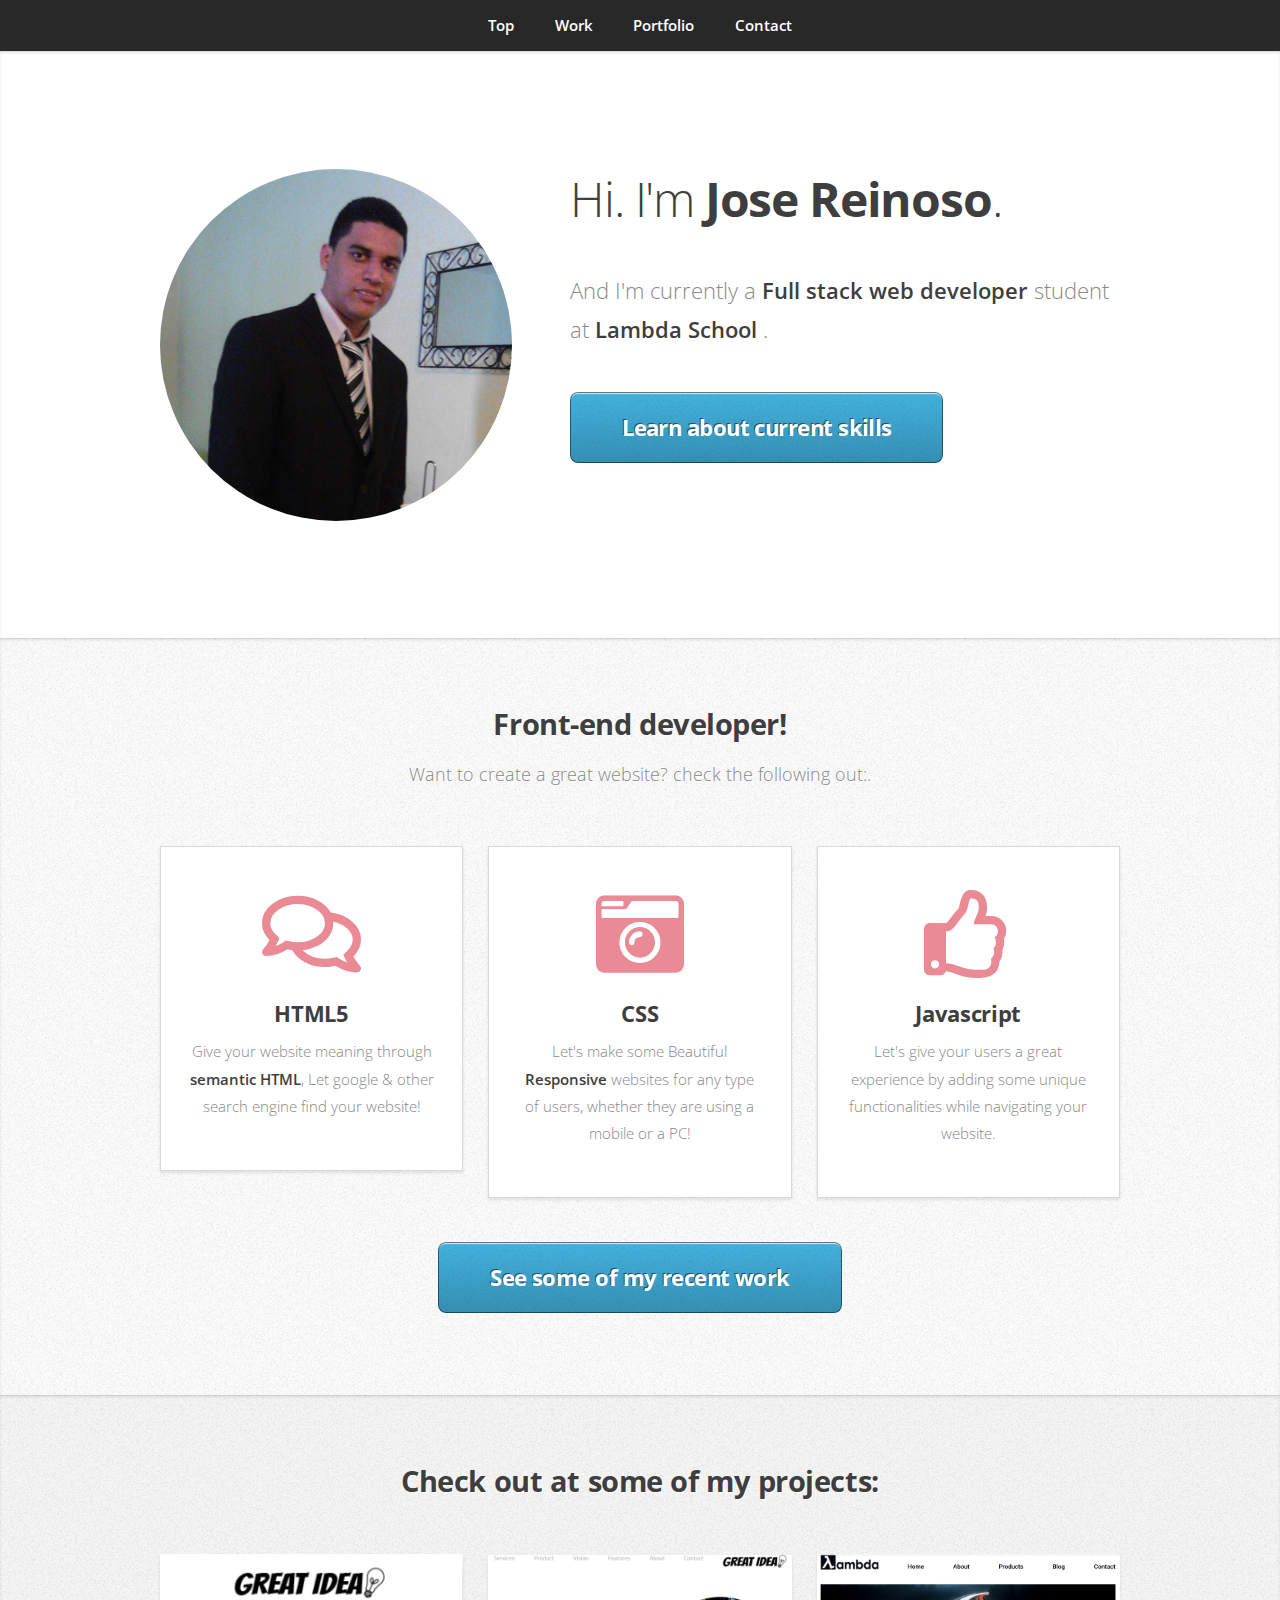
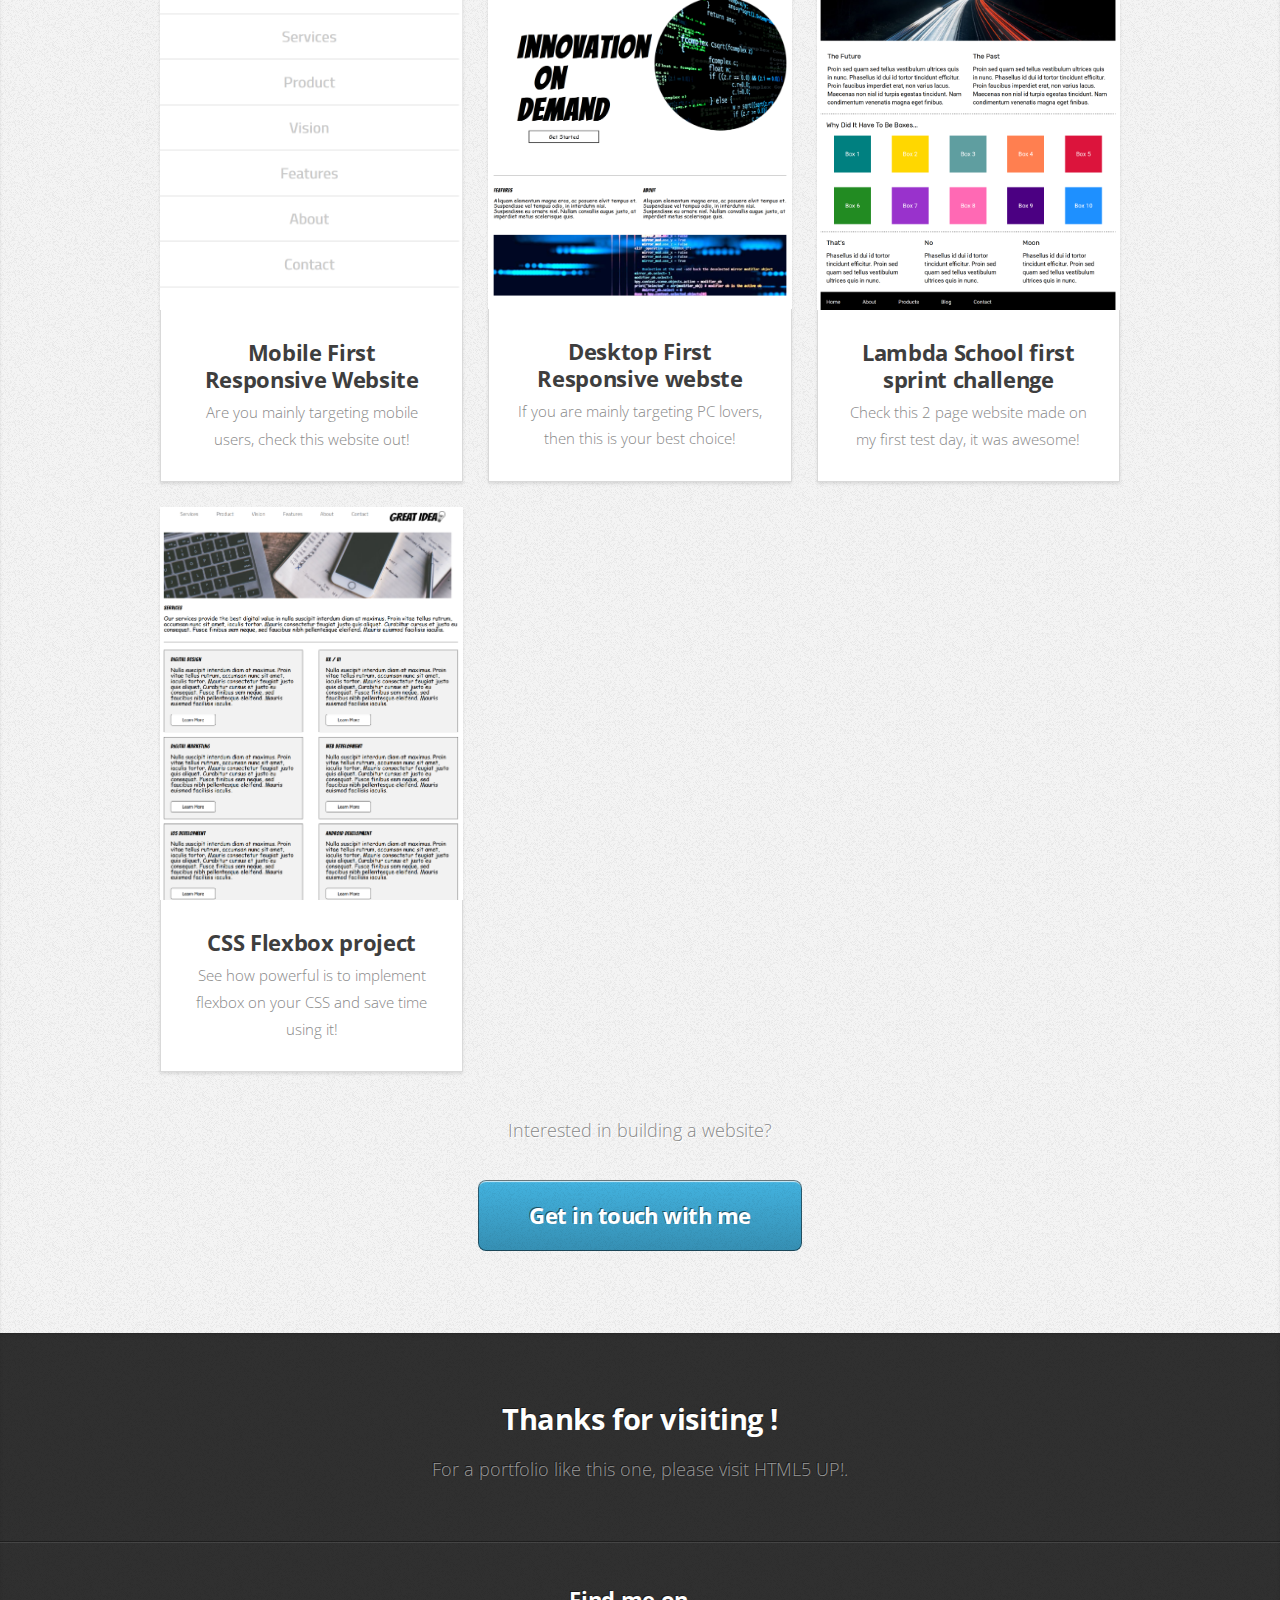
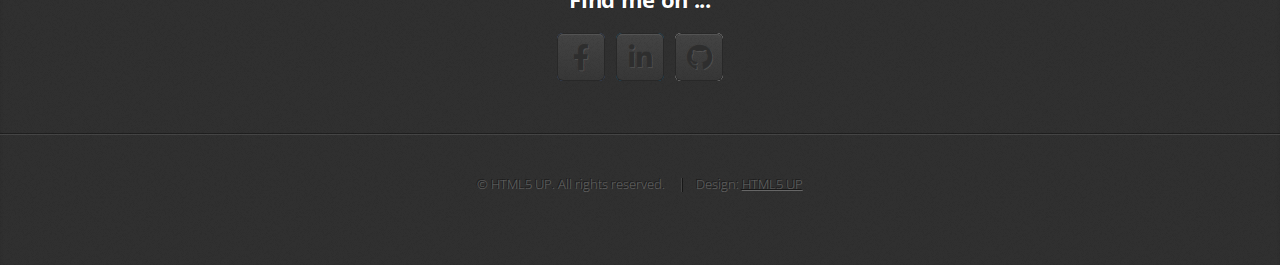
==== commit 5be9fbbf: "portofolio layout done" ====
--- a/Portofolio/index.html
+++ b/Portofolio/index.html
@@ -5,181 +5,152 @@
 	Free for personal and commercial use under the CCA 3.0 license (html5up.net/license)
 -->
 <html>
-	<head>
-		<title>Miniport by HTML5 UP</title>
-		<meta charset="utf-8" />
-		<meta name="viewport" content="width=device-width, initial-scale=1, user-scalable=no" />
-		<link rel="stylesheet" href="assets/css/main.css" />
-	</head>
-	<body class="is-preload">
 
-		<!-- Nav -->
-			<nav id="nav">
-				<ul class="container">
-					<li><a href="#top">Top</a></li>
-					<li><a href="#work">Work</a></li>
-					<li><a href="#portfolio">Portfolio</a></li>
-					<li><a href="#contact">Contact</a></li>
-				</ul>
-			</nav>
+<head>
+    <title>Jose Reinoso</title>
+    <meta charset="utf-8" />
+    <meta name="viewport" content="width=device-width, initial-scale=1, user-scalable=no" />
+    <link rel="stylesheet" href="assets/css/main.css" />
+</head>
 
-		<!-- Home -->
-			<article id="top" class="wrapper style1">
-				<div class="container">
-					<div class="row">
-						<div class="col-4 col-5-large col-12-medium">
-							<span class="image fit"><img src="images/pic00.jpg" alt="" /></span>
-						</div>
-						<div class="col-8 col-7-large col-12-medium">
-							<header>
-								<h1>Hi. I'm <strong>Jane Doe</strong>.</h1>
-							</header>
-							<p>And this is <strong>Miniport</strong>, a free, fully responsive HTML5 site template designed by <a href="http://twitter.com/ajlkn">AJ</a> for <a href="http://html5up.net">HTML5 UP</a> &amp; released under the <a href="http://html5up.net/license">CCA license</a>.</p>
-							<a href="#work" class="button large scrolly">Learn about what I do</a>
-						</div>
-					</div>
-				</div>
-			</article>
+<body class="is-preload">
 
-		<!-- Work -->
-			<article id="work" class="wrapper style2">
-				<div class="container">
-					<header>
-						<h2>Here's all the stuff I do.</h2>
-						<p>Odio turpis amet sed consequat eget posuere consequat.</p>
-					</header>
-					<div class="row aln-center">
-						<div class="col-4 col-6-medium col-12-small">
-							<section class="box style1">
-								<span class="icon featured fa-comments"></span>
-								<h3>Consequat lorem</h3>
-								<p>Ornare nulla proin odio consequat sapien vestibulum ipsum primis sed amet consequat lorem dolore.</p>
-							</section>
-						</div>
-						<div class="col-4 col-6-medium col-12-small">
-							<section class="box style1">
-								<span class="icon solid featured fa-camera-retro"></span>
-								<h3>Lorem dolor tempus</h3>
-								<p>Ornare nulla proin odio consequat sapien vestibulum ipsum primis sed amet consequat lorem dolore.</p>
-							</section>
-						</div>
-						<div class="col-4 col-6-medium col-12-small">
-							<section class="box style1">
-								<span class="icon featured fa-thumbs-up"></span>
-								<h3>Feugiat posuere</h3>
-								<p>Ornare nulla proin odio consequat sapien vestibulum ipsum primis sed amet consequat lorem dolore.</p>
-							</section>
-						</div>
-					</div>
-					<footer>
-						<p>Lorem ipsum dolor sit sapien vestibulum ipsum primis?</p>
-						<a href="#portfolio" class="button large scrolly">See some of my recent work</a>
-					</footer>
-				</div>
-			</article>
+    <!-- Nav -->
+    <nav id="nav">
+        <ul class="container">
+            <li><a href="#top">Top</a></li>
+            <li><a href="#work">Work</a></li>
+            <li><a href="#portfolio">Portfolio</a></li>
+            <li><a href="#contact">Contact</a></li>
+        </ul>
+    </nav>
 
-		<!-- Portfolio -->
-			<article id="portfolio" class="wrapper style3">
-				<div class="container">
-					<header>
-						<h2>Here’s some stuff I made recently.</h2>
-						<p>Proin odio consequat  sapien vestibulum consequat lorem dolore feugiat.</p>
-					</header>
-					<div class="row">
-						<div class="col-4 col-6-medium col-12-small">
-							<article class="box style2">
-								<a href="#" class="image featured"><img src="images/pic01.jpg" alt="" /></a>
-								<h3><a href="#">Magna feugiat</a></h3>
-								<p>Ornare nulla proin odio consequat.</p>
-							</article>
-						</div>
-						<div class="col-4 col-6-medium col-12-small">
-							<article class="box style2">
-								<a href="#" class="image featured"><img src="images/pic02.jpg" alt="" /></a>
-								<h3><a href="#">Veroeros primis</a></h3>
-								<p>Ornare nulla proin odio consequat.</p>
-							</article>
-						</div>
-						<div class="col-4 col-6-medium col-12-small">
-							<article class="box style2">
-								<a href="#" class="image featured"><img src="images/pic03.jpg" alt="" /></a>
-								<h3><a href="#">Lorem ipsum</a></h3>
-								<p>Ornare nulla proin odio consequat.</p>
-							</article>
-						</div>
-						<div class="col-4 col-6-medium col-12-small">
-							<article class="box style2">
-								<a href="#" class="image featured"><img src="images/pic04.jpg" alt="" /></a>
-								<h3><a href="#">Tempus dolore</a></h3>
-								<p>Ornare nulla proin odio consequat.</p>
-							</article>
-						</div>
-						<div class="col-4 col-6-medium col-12-small">
-							<article class="box style2">
-								<a href="#" class="image featured"><img src="images/pic05.jpg" alt="" /></a>
-								<h3><a href="#">Feugiat aliquam</a></h3>
-								<p>Ornare nulla proin odio consequat.</p>
-							</article>
-						</div>
-						<div class="col-4 col-6-medium col-12-small">
-							<article class="box style2">
-								<a href="#" class="image featured"><img src="images/pic06.jpg" alt="" /></a>
-								<h3><a href="#">Sed amet ornare</a></h3>
-								<p>Ornare nulla proin odio consequat.</p>
-							</article>
-						</div>
-					</div>
-					<footer>
-						<p>Lorem ipsum dolor sit sapien vestibulum ipsum primis?</p>
-						<a href="#contact" class="button large scrolly">Get in touch with me</a>
-					</footer>
-				</div>
-			</article>
+    <!-- Home -->
+    <article id="top" class="wrapper style1">
+        <div class="container">
+            <div class="row">
+                <div class="col-4 col-5-large col-12-medium">
+                    <span class="image fit"><img src="images/Profilepicture.jpg" alt="Jose Reinoso" /></span>
+                </div>
+                <div class="col-8 col-7-large col-12-medium">
+                    <header>
+                        <h1>Hi. I'm <strong>Jose Reinoso</strong>.</h1>
+                    </header>
+                    <p>And I'm currently a <strong>Full stack web developer</strong> student at <strong> Lambda School </strong> .
+                    </p>
+                    <a href="#work" class="button large scrolly">Learn about current skills</a>
+                </div>
+            </div>
+        </div>
+    </article>
 
-		<!-- Contact -->
-			<article id="contact" class="wrapper style4">
-				<div class="container medium">
-					<header>
-						<h2>Have me make stuff for you.</h2>
-						<p>Ornare nulla proin odio consequat sapien vestibulum ipsum.</p>
-					</header>
-					<div class="row">
-						<div class="col-12">
-							<form method="post" action="#">
-								<div class="row">
-									<div class="col-6 col-12-small">
-										<input type="text" name="name" id="name" placeholder="Name" />
-									</div>
-									<div class="col-6 col-12-small">
-										<input type="text" name="email" id="email" placeholder="Email" />
-									</div>
-									<div class="col-12">
-										<input type="text" name="subject" id="subject" placeholder="Subject" />
-									</div>
-									<div class="col-12">
-										<textarea name="message" id="message" placeholder="Message"></textarea>
-									</div>
-									<div class="col-12">
-										<ul class="actions">
-											<li><input type="submit" value="Send Message" /></li>
-											<li><input type="reset" value="Clear Form" class="alt" /></li>
-										</ul>
-									</div>
-								</div>
-							</form>
-						</div>
-						<div class="col-12">
-							<hr />
-							<h3>Find me on ...</h3>
-							<ul class="social">
-								<li><a href="#" class="icon brands fa-twitter"><span class="label">Twitter</span></a></li>
-								<li><a href="#" class="icon brands fa-facebook-f"><span class="label">Facebook</span></a></li>
-								<li><a href="#" class="icon brands fa-dribbble"><span class="label">Dribbble</span></a></li>
-								<li><a href="#" class="icon brands fa-linkedin-in"><span class="label">LinkedIn</span></a></li>
-								<li><a href="#" class="icon brands fa-tumblr"><span class="label">Tumblr</span></a></li>
-								<li><a href="#" class="icon brands fa-google-plus"><span class="label">Google+</span></a></li>
-								<li><a href="#" class="icon brands fa-github"><span class="label">Github</span></a></li>
-								<!--
+    <!-- Work -->
+    <article id="work" class="wrapper style2">
+        <div class="container">
+            <header>
+                <h2>Front-end developer!</h2>
+                <p>Want to create a great website? check the following out:.</p>
+            </header>
+            <div class="row aln-center">
+                <div class="col-4 col-6-medium col-12-small">
+                    <section class="box style1">
+                        <span class="icon featured fa-comments"></span>
+                        <h3>HTML5</h3>
+                        <p>Give your website meaning through
+                            <strong>semantic HTML</strong>, Let google & other search engine find your website!
+                        </p>
+                    </section>
+                </div>
+                <div class="col-4 col-6-medium col-12-small">
+                    <section class="box style1">
+                        <span class="icon solid featured fa-camera-retro"></span>
+                        <h3>CSS</h3>
+                        <p>Let's make some Beautiful <strong>Responsive</strong> websites for any type of users, whether they are using a mobile or a PC!</p>
+                    </section>
+                </div>
+                <div class="col-4 col-6-medium col-12-small">
+                    <section class="box style1">
+                        <span class="icon featured fa-thumbs-up"></span>
+                        <h3>Javascript</h3>
+                        <p>Let's give your users a great experience by adding some unique functionalities while navigating your website.</p>
+                    </section>
+                </div>
+            </div>
+            <footer>
+
+                <a href="#portfolio" class="button large scrolly">See some of my recent work</a>
+            </footer>
+        </div>
+    </article>
+
+    <!-- Portfolio -->
+    <article id="portfolio" class="wrapper style3">
+        <div class="container">
+            <header>
+                <h2>Check out at some of my projects:</h2>
+
+            </header>
+            <div class="row">
+                <div class="col-4 col-6-medium col-12-small">
+                    <article class="box style2">
+                        <a href="#" class="image featured"><img src="images/mobile first.PNG" alt="" /></a>
+                        <h3><a href="#">Mobile First Responsive Website</a></h3>
+                        <p>Are you mainly targeting mobile users, check this website out!</p>
+                    </article>
+                </div>
+                <div class="col-4 col-6-medium col-12-small">
+                    <article class="box style2">
+                        <a href="#" class="image featured"><img src="images/Desktop first.PNG" alt="" /></a>
+                        <h3><a href="#">Desktop First Responsive webste</a></h3>
+                        <p>If you are mainly targeting PC lovers, then this is your best choice!</p>
+                    </article>
+                </div>
+                <div class="col-4 col-6-medium col-12-small">
+                    <article class="box style2">
+                        <a href="#" class="image featured"><img src="images/lambda school sprint.PNG" alt="" /></a>
+                        <h3><a href="#">Lambda School first sprint challenge</a></h3>
+                        <p>Check this 2 page website made on my first test day, it was awesome!</p>
+                    </article>
+                </div>
+                <div class="col-4 col-6-medium col-12-small">
+                    <article class="box style2">
+                        <a href="#" class="image featured"><img src="images/flexbox-servicewebsite.PNG" alt="" /></a>
+                        <h3><a href="#">CSS Flexbox project</a></h3>
+                        <p>See how powerful is to implement flexbox on your CSS and save time using it!</p>
+                    </article>
+                </div>
+
+            </div>
+
+        </div>
+        <footer>
+            <p>Interested in building a website?</p>
+            <a href="https://www.linkedin.com/in/jose-reinoso-a2b39abb/" class="button large scrolly">Get in touch with me</a>
+        </footer>
+        </div>
+    </article>
+
+    <!-- Contact -->
+    <article id="contact" class="wrapper style4">
+        <div class="container medium">
+            <header>
+                <h2>Thanks for visiting !</h2>
+                <p>For a portfolio like this one, please visit HTML5 UP!.</p>
+            </header>
+
+
+        </div>
+        </form>
+        </div>
+        <div class="col-12">
+            <hr />
+            <h3>Find me on ...</h3>
+            <ul class="social">
+
+                <li><a href="https://www.facebook.com/JoseA.Reinoso39" class="icon brands fa-facebook-f"><span class="label">Facebook</span></a></li>
+                <li><a href="https://www.linkedin.com/in/jose-reinoso-a2b39abb/" class="icon brands fa-linkedin-in"><span class="label">LinkedIn</span></a></li>
+                <li><a href="https://github.com/bigtonito39" class="icon brands fa-github"><span class="label">Github</span></a></li>
+                <!--
 								<li><a href="#" class="icon solid fa-rss"><span>RSS</span></a></li>
 								<li><a href="#" class="icon brands fa-instagram"><span>Instagram</span></a></li>
 								<li><a href="#" class="icon brands fa-foursquare"><span>Foursquare</span></a></li>
@@ -190,25 +161,27 @@
 								<li><a href="#" class="icon brands fa-flickr"><span>Flickr</span></a></li>
 								<li><a href="#" class="icon brands fa-vimeo"><span>Vimeo</span></a></li>
 								-->
-							</ul>
-							<hr />
-						</div>
-					</div>
-					<footer>
-						<ul id="copyright">
-							<li>&copy; Untitled. All rights reserved.</li><li>Design: <a href="http://html5up.net">HTML5 UP</a></li>
-						</ul>
-					</footer>
-				</div>
-			</article>
+            </ul>
+            <hr />
+        </div>
+        </div>
+        <footer>
+            <ul id="copyright">
+                <li>&copy; HTML5 UP. All rights reserved.</li>
+                <li>Design: <a href="http://html5up.net">HTML5 UP</a></li>
+            </ul>
+        </footer>
+        </div>
+    </article>
 
-		<!-- Scripts -->
-			<script src="assets/js/jquery.min.js"></script>
-			<script src="assets/js/jquery.scrolly.min.js"></script>
-			<script src="assets/js/browser.min.js"></script>
-			<script src="assets/js/breakpoints.min.js"></script>
-			<script src="assets/js/util.js"></script>
-			<script src="assets/js/main.js"></script>
+    <!-- Scripts -->
+    <script src="assets/js/jquery.min.js"></script>
+    <script src="assets/js/jquery.scrolly.min.js"></script>
+    <script src="assets/js/browser.min.js"></script>
+    <script src="assets/js/breakpoints.min.js"></script>
+    <script src="assets/js/util.js"></script>
+    <script src="assets/js/main.js"></script>
 
-	</body>
+</body>
+
 </html>--- a/Portofolio/assets/css/main.css
+++ b/Portofolio/assets/css/main.css
@@ -7,2439 +7,2281 @@
 	Free for personal and commercial use under the CCA 3.0 license (html5up.net/license)
 */
 
-html, body, div, span, applet, object,
-iframe, h1, h2, h3, h4, h5, h6, p, blockquote,
-pre, a, abbr, acronym, address, big, cite,
-code, del, dfn, em, img, ins, kbd, q, s, samp,
-small, strike, strong, sub, sup, tt, var, b,
-u, i, center, dl, dt, dd, ol, ul, li, fieldset,
-form, label, legend, table, caption, tbody,
-tfoot, thead, tr, th, td, article, aside,
-canvas, details, embed, figure, figcaption,
-footer, header, hgroup, menu, nav, output, ruby,
-section, summary, time, mark, audio, video {
-	margin: 0;
-	padding: 0;
-	border: 0;
-	font-size: 100%;
-	font: inherit;
-	vertical-align: baseline;}
-
-article, aside, details, figcaption, figure,
-footer, header, hgroup, menu, nav, section {
-	display: block;}
+html,
+body,
+div,
+span,
+applet,
+object,
+iframe,
+h1,
+h2,
+h3,
+h4,
+h5,
+h6,
+p,
+blockquote,
+pre,
+a,
+abbr,
+acronym,
+address,
+big,
+cite,
+code,
+del,
+dfn,
+em,
+img,
+ins,
+kbd,
+q,
+s,
+samp,
+small,
+strike,
+strong,
+sub,
+sup,
+tt,
+var,
+b,
+u,
+i,
+center,
+dl,
+dt,
+dd,
+ol,
+ul,
+li,
+fieldset,
+form,
+label,
+legend,
+table,
+caption,
+tbody,
+tfoot,
+thead,
+tr,
+th,
+td,
+article,
+aside,
+canvas,
+details,
+embed,
+figure,
+figcaption,
+footer,
+header,
+hgroup,
+menu,
+nav,
+output,
+ruby,
+section,
+summary,
+time,
+mark,
+audio,
+video {
+    margin: 0;
+    padding: 0;
+    border: 0;
+    font-size: 100%;
+    font: inherit;
+    vertical-align: baseline;
+}
+
+article,
+aside,
+details,
+figcaption,
+figure,
+footer,
+header,
+hgroup,
+menu,
+nav,
+section {
+    display: block;
+}
 
 body {
-	line-height: 1;
-}
-
-ol, ul {
-	list-style: none;
-}
-
-blockquote, q {
-	quotes: none;
-}
-
-	blockquote:before, blockquote:after, q:before, q:after {
-		content: '';
-		content: none;
-	}
+    line-height: 1;
+}
+
+ol,
+ul {
+    list-style: none;
+}
+
+blockquote,
+q {
+    quotes: none;
+}
+
+blockquote:before,
+blockquote:after,
+q:before,
+q:after {
+    content: '';
+    content: none;
+}
 
 table {
-	border-collapse: collapse;
-	border-spacing: 0;
+    border-collapse: collapse;
+    border-spacing: 0;
 }
 
 body {
-	-webkit-text-size-adjust: none;
+    -webkit-text-size-adjust: none;
 }
 
 mark {
-	background-color: transparent;
-	color: inherit;
+    background-color: transparent;
+    color: inherit;
 }
 
 input::-moz-focus-inner {
-	border: 0;
-	padding: 0;
-}
-
-input, select, textarea {
-	-moz-appearance: none;
-	-webkit-appearance: none;
-	-ms-appearance: none;
-	appearance: none;
-}
+    border: 0;
+    padding: 0;
+}
+
+input,
+select,
+textarea {
+    -moz-appearance: none;
+    -webkit-appearance: none;
+    -ms-appearance: none;
+    appearance: none;
+}
+
 
 /* Basic */
 
-	html {
-		box-sizing: border-box;
-	}
-
-	*, *:before, *:after {
-		box-sizing: inherit;
-	}
-
-	body {
-		padding-top: 3.5em;
-	}
-
-		body.is-preload *, body.is-preload *:before, body.is-preload *:after {
-			-moz-animation: none !important;
-			-webkit-animation: none !important;
-			-ms-animation: none !important;
-			animation: none !important;
-			-moz-transition: none !important;
-			-webkit-transition: none !important;
-			-ms-transition: none !important;
-			transition: none !important;
-		}
-
-	body, input, textarea, select {
-		font-family: 'Open Sans', sans-serif;
-		line-height: 1.85em;
-		color: #888;
-		font-weight: 300;
-		font-size: 13pt;
-	}
-
-	a {
-		-moz-transition: color .2s ease-in-out;
-		-webkit-transition: color .2s ease-in-out;
-		-ms-transition: color .2s ease-in-out;
-		transition: color .2s ease-in-out;
-		color: #43B3E0;
-		text-decoration: underline;
-	}
-
-		a:hover {
-			color: #43bff0 !important;
-		}
-
-		a img {
-			border: 0;
-		}
-
-	b, strong {
-		font-weight: 600;
-		color: #3e3e3e;
-	}
-
-	i, em {
-		font-style: italic;
-	}
-
-	sub {
-		position: relative;
-		top: 0.5em;
-		font-size: 0.8em;
-	}
-
-	sup {
-		position: relative;
-		top: -0.5em;
-		font-size: 0.8em;
-	}
-
-	blockquote {
-		border-left: solid 0.75em #eee;
-		padding: 1em 0 1em 1.5em;
-		font-style: italic;
-	}
-
-	h1, h2, h3, h4, h5, h6 {
-		color: #3e3e3e;
-		margin: 0 0 0.75em 0;
-	}
-
-	h1 a, h2 a, h3 a, h4 a, h5 a, h6 a {
-		text-decoration: none;
-		color: inherit;
-	}
-
-	h2, h3, h4, h5, h6 {
-		font-weight: 700;
-	}
-
-	h1 {
-		font-size: 3.25em;
-		letter-spacing: -0.025em;
-		font-weight: 300;
-	}
-
-		h1 strong {
-			font-weight: 700;
-		}
-
-	h2 {
-		font-size: 2em;
-		letter-spacing: -0.015em;
-	}
-
-	h3 {
-		font-size: 1.5em;
-		letter-spacing: -0.015em;
-	}
-
-	em, i {
-		font-style: italic;
-	}
-
-	br.clear {
-		clear: both;
-	}
-
-	hr {
-		border: 0;
-		border-top: solid 1px #444;
-		border-top-color: rgba(0, 0, 0, 0.35);
-		box-shadow: 0px 1px 0px 0px rgba(255, 255, 255, 0.1);
-		height: 1px;
-		margin: 3em 0;
-	}
-
-	p, ul, ol, dl, table {
-		margin-bottom: 2em;
-	}
-
-	header {
-		margin: 0 0 3em 0;
-	}
-
-		header > p {
-			font-size: 1.25em;
-			margin: 0;
-		}
-
-	footer {
-		margin: 3em 0 0 0;
-	}
-
-		footer > p {
-			font-size: 1.25em;
-		}
+html {
+    box-sizing: border-box;
+}
+
+*,
+*:before,
+*:after {
+    box-sizing: inherit;
+}
+
+body {
+    padding-top: 3.5em;
+}
+
+body.is-preload *,
+body.is-preload *:before,
+body.is-preload *:after {
+    -moz-animation: none !important;
+    -webkit-animation: none !important;
+    -ms-animation: none !important;
+    animation: none !important;
+    -moz-transition: none !important;
+    -webkit-transition: none !important;
+    -ms-transition: none !important;
+    transition: none !important;
+}
+
+body,
+input,
+textarea,
+select {
+    font-family: 'Open Sans', sans-serif;
+    line-height: 1.85em;
+    color: #888;
+    font-weight: 300;
+    font-size: 13pt;
+}
+
+a {
+    -moz-transition: color .2s ease-in-out;
+    -webkit-transition: color .2s ease-in-out;
+    -ms-transition: color .2s ease-in-out;
+    transition: color .2s ease-in-out;
+    color: #43B3E0;
+    text-decoration: underline;
+}
+
+a:hover {
+    color: #43bff0 !important;
+}
+
+a img {
+    border: 0;
+}
+
+b,
+strong {
+    font-weight: 600;
+    color: #3e3e3e;
+}
+
+i,
+em {
+    font-style: italic;
+}
+
+sub {
+    position: relative;
+    top: 0.5em;
+    font-size: 0.8em;
+}
+
+sup {
+    position: relative;
+    top: -0.5em;
+    font-size: 0.8em;
+}
+
+blockquote {
+    border-left: solid 0.75em #eee;
+    padding: 1em 0 1em 1.5em;
+    font-style: italic;
+}
+
+h1,
+h2,
+h3,
+h4,
+h5,
+h6 {
+    color: #3e3e3e;
+    margin: 0 0 0.75em 0;
+}
+
+h1 a,
+h2 a,
+h3 a,
+h4 a,
+h5 a,
+h6 a {
+    text-decoration: none;
+    color: inherit;
+}
+
+h2,
+h3,
+h4,
+h5,
+h6 {
+    font-weight: 700;
+}
+
+h1 {
+    font-size: 3.25em;
+    letter-spacing: -0.025em;
+    font-weight: 300;
+}
+
+h1 strong {
+    font-weight: 700;
+}
+
+h2 {
+    font-size: 2em;
+    letter-spacing: -0.015em;
+}
+
+h3 {
+    font-size: 1.5em;
+    letter-spacing: -0.015em;
+}
+
+em,
+i {
+    font-style: italic;
+}
+
+br.clear {
+    clear: both;
+}
+
+hr {
+    border: 0;
+    border-top: solid 1px #444;
+    border-top-color: rgba(0, 0, 0, 0.35);
+    box-shadow: 0px 1px 0px 0px rgba(255, 255, 255, 0.1);
+    height: 1px;
+    margin: 3em 0;
+}
+
+p,
+ul,
+ol,
+dl,
+table {
+    margin-bottom: 2em;
+}
+
+header {
+    margin: 0 0 3em 0;
+}
+
+header>p {
+    font-size: 1.25em;
+    margin: 0;
+}
+
+footer {
+    margin: 3em 0 0 0;
+}
+
+footer>p {
+    font-size: 1.25em;
+}
+
 
 /* Container */
 
-	.container {
-		margin: 0 auto;
-		max-width: calc(100% - 50px);
-		width: 1200px;
-	}
-
-		.container.medium {
-			width: 900px;
-		}
-
-		@media screen and (max-width: 1680px) {
-
-			.container {
-				width: 1200px;
-			}
-
-				.container.medium {
-					width: 900px;
-				}
-
-		}
-
-		@media screen and (max-width: 1280px) {
-
-			.container {
-				width: 960px;
-			}
-
-				.container.medium {
-					width: 720px;
-				}
-
-		}
-
-		@media screen and (max-width: 980px) {
-
-			.container {
-				width: 100%;
-			}
-
-				.container.medium {
-					width: 75%;
-				}
-
-		}
-
-		@media screen and (max-width: 736px) {
-
-			.container {
-				width: 100%;
-				max-width: calc(100% - 30px);
-			}
-
-				.container.medium {
-					width: 100%;
-				}
-
-		}
+.container {
+    margin: 0 auto;
+    max-width: calc(100% - 50px);
+    width: 1200px;
+}
+
+.container.medium {
+    width: 900px;
+}
+
+@media screen and (max-width: 1680px) {
+    .container {
+        width: 1200px;
+    }
+    .container.medium {
+        width: 900px;
+    }
+}
+
+@media screen and (max-width: 1280px) {
+    .container {
+        width: 960px;
+    }
+    .container.medium {
+        width: 720px;
+    }
+}
+
+@media screen and (max-width: 980px) {
+    .container {
+        width: 100%;
+    }
+    .container.medium {
+        width: 75%;
+    }
+}
+
+@media screen and (max-width: 736px) {
+    .container {
+        width: 100%;
+        max-width: calc(100% - 30px);
+    }
+    .container.medium {
+        width: 100%;
+    }
+}
+
 
 /* Row */
 
-	.row {
-		display: flex;
-		flex-wrap: wrap;
-		box-sizing: border-box;
-		align-items: stretch;
-	}
-
-		.row > * {
-			box-sizing: border-box;
-		}
-
-		.row.gtr-uniform > * > :last-child {
-			margin-bottom: 0;
-		}
-
-		.row.aln-left {
-			justify-content: flex-start;
-		}
-
-		.row.aln-center {
-			justify-content: center;
-		}
-
-		.row.aln-right {
-			justify-content: flex-end;
-		}
-
-		.row.aln-top {
-			align-items: flex-start;
-		}
-
-		.row.aln-middle {
-			align-items: center;
-		}
-
-		.row.aln-bottom {
-			align-items: flex-end;
-		}
-
-		.row > .imp {
-			order: -1;
-		}
-
-		.row > .col-1 {
-			width: 8.33333%;
-		}
-
-		.row > .off-1 {
-			margin-left: 8.33333%;
-		}
-
-		.row > .col-2 {
-			width: 16.66667%;
-		}
-
-		.row > .off-2 {
-			margin-left: 16.66667%;
-		}
-
-		.row > .col-3 {
-			width: 25%;
-		}
-
-		.row > .off-3 {
-			margin-left: 25%;
-		}
-
-		.row > .col-4 {
-			width: 33.33333%;
-		}
-
-		.row > .off-4 {
-			margin-left: 33.33333%;
-		}
-
-		.row > .col-5 {
-			width: 41.66667%;
-		}
-
-		.row > .off-5 {
-			margin-left: 41.66667%;
-		}
-
-		.row > .col-6 {
-			width: 50%;
-		}
-
-		.row > .off-6 {
-			margin-left: 50%;
-		}
-
-		.row > .col-7 {
-			width: 58.33333%;
-		}
-
-		.row > .off-7 {
-			margin-left: 58.33333%;
-		}
-
-		.row > .col-8 {
-			width: 66.66667%;
-		}
-
-		.row > .off-8 {
-			margin-left: 66.66667%;
-		}
-
-		.row > .col-9 {
-			width: 75%;
-		}
-
-		.row > .off-9 {
-			margin-left: 75%;
-		}
-
-		.row > .col-10 {
-			width: 83.33333%;
-		}
-
-		.row > .off-10 {
-			margin-left: 83.33333%;
-		}
-
-		.row > .col-11 {
-			width: 91.66667%;
-		}
-
-		.row > .off-11 {
-			margin-left: 91.66667%;
-		}
-
-		.row > .col-12 {
-			width: 100%;
-		}
-
-		.row > .off-12 {
-			margin-left: 100%;
-		}
-
-		.row.gtr-0 {
-			margin-top: 0px;
-			margin-left: 0px;
-		}
-
-			.row.gtr-0 > * {
-				padding: 0px 0 0 0px;
-			}
-
-			.row.gtr-0.gtr-uniform {
-				margin-top: 0px;
-			}
-
-				.row.gtr-0.gtr-uniform > * {
-					padding-top: 0px;
-				}
-
-		.row.gtr-25 {
-			margin-top: -6.25px;
-			margin-left: -6.25px;
-		}
-
-			.row.gtr-25 > * {
-				padding: 6.25px 0 0 6.25px;
-			}
-
-			.row.gtr-25.gtr-uniform {
-				margin-top: -6.25px;
-			}
-
-				.row.gtr-25.gtr-uniform > * {
-					padding-top: 6.25px;
-				}
-
-		.row.gtr-50 {
-			margin-top: -12.5px;
-			margin-left: -12.5px;
-		}
-
-			.row.gtr-50 > * {
-				padding: 12.5px 0 0 12.5px;
-			}
-
-			.row.gtr-50.gtr-uniform {
-				margin-top: -12.5px;
-			}
-
-				.row.gtr-50.gtr-uniform > * {
-					padding-top: 12.5px;
-				}
-
-		.row {
-			margin-top: -25px;
-			margin-left: -25px;
-		}
-
-			.row > * {
-				padding: 25px 0 0 25px;
-			}
-
-			.row.gtr-uniform {
-				margin-top: -25px;
-			}
-
-				.row.gtr-uniform > * {
-					padding-top: 25px;
-				}
-
-		.row.gtr-150 {
-			margin-top: -37.5px;
-			margin-left: -37.5px;
-		}
-
-			.row.gtr-150 > * {
-				padding: 37.5px 0 0 37.5px;
-			}
-
-			.row.gtr-150.gtr-uniform {
-				margin-top: -37.5px;
-			}
-
-				.row.gtr-150.gtr-uniform > * {
-					padding-top: 37.5px;
-				}
-
-		.row.gtr-200 {
-			margin-top: -50px;
-			margin-left: -50px;
-		}
-
-			.row.gtr-200 > * {
-				padding: 50px 0 0 50px;
-			}
-
-			.row.gtr-200.gtr-uniform {
-				margin-top: -50px;
-			}
-
-				.row.gtr-200.gtr-uniform > * {
-					padding-top: 50px;
-				}
-
-		@media screen and (max-width: 1680px) {
-
-			.row {
-				display: flex;
-				flex-wrap: wrap;
-				box-sizing: border-box;
-				align-items: stretch;
-			}
-
-				.row > * {
-					box-sizing: border-box;
-				}
-
-				.row.gtr-uniform > * > :last-child {
-					margin-bottom: 0;
-				}
-
-				.row.aln-left {
-					justify-content: flex-start;
-				}
-
-				.row.aln-center {
-					justify-content: center;
-				}
-
-				.row.aln-right {
-					justify-content: flex-end;
-				}
-
-				.row.aln-top {
-					align-items: flex-start;
-				}
-
-				.row.aln-middle {
-					align-items: center;
-				}
-
-				.row.aln-bottom {
-					align-items: flex-end;
-				}
-
-				.row > .imp-xlarge {
-					order: -1;
-				}
-
-				.row > .col-1-xlarge {
-					width: 8.33333%;
-				}
-
-				.row > .off-1-xlarge {
-					margin-left: 8.33333%;
-				}
-
-				.row > .col-2-xlarge {
-					width: 16.66667%;
-				}
-
-				.row > .off-2-xlarge {
-					margin-left: 16.66667%;
-				}
-
-				.row > .col-3-xlarge {
-					width: 25%;
-				}
-
-				.row > .off-3-xlarge {
-					margin-left: 25%;
-				}
-
-				.row > .col-4-xlarge {
-					width: 33.33333%;
-				}
-
-				.row > .off-4-xlarge {
-					margin-left: 33.33333%;
-				}
-
-				.row > .col-5-xlarge {
-					width: 41.66667%;
-				}
-
-				.row > .off-5-xlarge {
-					margin-left: 41.66667%;
-				}
-
-				.row > .col-6-xlarge {
-					width: 50%;
-				}
-
-				.row > .off-6-xlarge {
-					margin-left: 50%;
-				}
-
-				.row > .col-7-xlarge {
-					width: 58.33333%;
-				}
-
-				.row > .off-7-xlarge {
-					margin-left: 58.33333%;
-				}
-
-				.row > .col-8-xlarge {
-					width: 66.66667%;
-				}
-
-				.row > .off-8-xlarge {
-					margin-left: 66.66667%;
-				}
-
-				.row > .col-9-xlarge {
-					width: 75%;
-				}
-
-				.row > .off-9-xlarge {
-					margin-left: 75%;
-				}
-
-				.row > .col-10-xlarge {
-					width: 83.33333%;
-				}
-
-				.row > .off-10-xlarge {
-					margin-left: 83.33333%;
-				}
-
-				.row > .col-11-xlarge {
-					width: 91.66667%;
-				}
-
-				.row > .off-11-xlarge {
-					margin-left: 91.66667%;
-				}
-
-				.row > .col-12-xlarge {
-					width: 100%;
-				}
-
-				.row > .off-12-xlarge {
-					margin-left: 100%;
-				}
-
-				.row.gtr-0 {
-					margin-top: 0px;
-					margin-left: 0px;
-				}
-
-					.row.gtr-0 > * {
-						padding: 0px 0 0 0px;
-					}
-
-					.row.gtr-0.gtr-uniform {
-						margin-top: 0px;
-					}
-
-						.row.gtr-0.gtr-uniform > * {
-							padding-top: 0px;
-						}
-
-				.row.gtr-25 {
-					margin-top: -6.25px;
-					margin-left: -6.25px;
-				}
-
-					.row.gtr-25 > * {
-						padding: 6.25px 0 0 6.25px;
-					}
-
-					.row.gtr-25.gtr-uniform {
-						margin-top: -6.25px;
-					}
-
-						.row.gtr-25.gtr-uniform > * {
-							padding-top: 6.25px;
-						}
-
-				.row.gtr-50 {
-					margin-top: -12.5px;
-					margin-left: -12.5px;
-				}
-
-					.row.gtr-50 > * {
-						padding: 12.5px 0 0 12.5px;
-					}
-
-					.row.gtr-50.gtr-uniform {
-						margin-top: -12.5px;
-					}
-
-						.row.gtr-50.gtr-uniform > * {
-							padding-top: 12.5px;
-						}
-
-				.row {
-					margin-top: -25px;
-					margin-left: -25px;
-				}
-
-					.row > * {
-						padding: 25px 0 0 25px;
-					}
-
-					.row.gtr-uniform {
-						margin-top: -25px;
-					}
-
-						.row.gtr-uniform > * {
-							padding-top: 25px;
-						}
-
-				.row.gtr-150 {
-					margin-top: -37.5px;
-					margin-left: -37.5px;
-				}
-
-					.row.gtr-150 > * {
-						padding: 37.5px 0 0 37.5px;
-					}
-
-					.row.gtr-150.gtr-uniform {
-						margin-top: -37.5px;
-					}
-
-						.row.gtr-150.gtr-uniform > * {
-							padding-top: 37.5px;
-						}
-
-				.row.gtr-200 {
-					margin-top: -50px;
-					margin-left: -50px;
-				}
-
-					.row.gtr-200 > * {
-						padding: 50px 0 0 50px;
-					}
-
-					.row.gtr-200.gtr-uniform {
-						margin-top: -50px;
-					}
-
-						.row.gtr-200.gtr-uniform > * {
-							padding-top: 50px;
-						}
-
-		}
-
-		@media screen and (max-width: 1280px) {
-
-			.row {
-				display: flex;
-				flex-wrap: wrap;
-				box-sizing: border-box;
-				align-items: stretch;
-			}
-
-				.row > * {
-					box-sizing: border-box;
-				}
-
-				.row.gtr-uniform > * > :last-child {
-					margin-bottom: 0;
-				}
-
-				.row.aln-left {
-					justify-content: flex-start;
-				}
-
-				.row.aln-center {
-					justify-content: center;
-				}
-
-				.row.aln-right {
-					justify-content: flex-end;
-				}
-
-				.row.aln-top {
-					align-items: flex-start;
-				}
-
-				.row.aln-middle {
-					align-items: center;
-				}
-
-				.row.aln-bottom {
-					align-items: flex-end;
-				}
-
-				.row > .imp-large {
-					order: -1;
-				}
-
-				.row > .col-1-large {
-					width: 8.33333%;
-				}
-
-				.row > .off-1-large {
-					margin-left: 8.33333%;
-				}
-
-				.row > .col-2-large {
-					width: 16.66667%;
-				}
-
-				.row > .off-2-large {
-					margin-left: 16.66667%;
-				}
-
-				.row > .col-3-large {
-					width: 25%;
-				}
-
-				.row > .off-3-large {
-					margin-left: 25%;
-				}
-
-				.row > .col-4-large {
-					width: 33.33333%;
-				}
-
-				.row > .off-4-large {
-					margin-left: 33.33333%;
-				}
-
-				.row > .col-5-large {
-					width: 41.66667%;
-				}
-
-				.row > .off-5-large {
-					margin-left: 41.66667%;
-				}
-
-				.row > .col-6-large {
-					width: 50%;
-				}
-
-				.row > .off-6-large {
-					margin-left: 50%;
-				}
-
-				.row > .col-7-large {
-					width: 58.33333%;
-				}
-
-				.row > .off-7-large {
-					margin-left: 58.33333%;
-				}
-
-				.row > .col-8-large {
-					width: 66.66667%;
-				}
-
-				.row > .off-8-large {
-					margin-left: 66.66667%;
-				}
-
-				.row > .col-9-large {
-					width: 75%;
-				}
-
-				.row > .off-9-large {
-					margin-left: 75%;
-				}
-
-				.row > .col-10-large {
-					width: 83.33333%;
-				}
-
-				.row > .off-10-large {
-					margin-left: 83.33333%;
-				}
-
-				.row > .col-11-large {
-					width: 91.66667%;
-				}
-
-				.row > .off-11-large {
-					margin-left: 91.66667%;
-				}
-
-				.row > .col-12-large {
-					width: 100%;
-				}
-
-				.row > .off-12-large {
-					margin-left: 100%;
-				}
-
-				.row.gtr-0 {
-					margin-top: 0px;
-					margin-left: 0px;
-				}
-
-					.row.gtr-0 > * {
-						padding: 0px 0 0 0px;
-					}
-
-					.row.gtr-0.gtr-uniform {
-						margin-top: 0px;
-					}
-
-						.row.gtr-0.gtr-uniform > * {
-							padding-top: 0px;
-						}
-
-				.row.gtr-25 {
-					margin-top: -6.25px;
-					margin-left: -6.25px;
-				}
-
-					.row.gtr-25 > * {
-						padding: 6.25px 0 0 6.25px;
-					}
-
-					.row.gtr-25.gtr-uniform {
-						margin-top: -6.25px;
-					}
-
-						.row.gtr-25.gtr-uniform > * {
-							padding-top: 6.25px;
-						}
-
-				.row.gtr-50 {
-					margin-top: -12.5px;
-					margin-left: -12.5px;
-				}
-
-					.row.gtr-50 > * {
-						padding: 12.5px 0 0 12.5px;
-					}
-
-					.row.gtr-50.gtr-uniform {
-						margin-top: -12.5px;
-					}
-
-						.row.gtr-50.gtr-uniform > * {
-							padding-top: 12.5px;
-						}
-
-				.row {
-					margin-top: -25px;
-					margin-left: -25px;
-				}
-
-					.row > * {
-						padding: 25px 0 0 25px;
-					}
-
-					.row.gtr-uniform {
-						margin-top: -25px;
-					}
-
-						.row.gtr-uniform > * {
-							padding-top: 25px;
-						}
-
-				.row.gtr-150 {
-					margin-top: -37.5px;
-					margin-left: -37.5px;
-				}
-
-					.row.gtr-150 > * {
-						padding: 37.5px 0 0 37.5px;
-					}
-
-					.row.gtr-150.gtr-uniform {
-						margin-top: -37.5px;
-					}
-
-						.row.gtr-150.gtr-uniform > * {
-							padding-top: 37.5px;
-						}
-
-				.row.gtr-200 {
-					margin-top: -50px;
-					margin-left: -50px;
-				}
-
-					.row.gtr-200 > * {
-						padding: 50px 0 0 50px;
-					}
-
-					.row.gtr-200.gtr-uniform {
-						margin-top: -50px;
-					}
-
-						.row.gtr-200.gtr-uniform > * {
-							padding-top: 50px;
-						}
-
-		}
-
-		@media screen and (max-width: 980px) {
-
-			.row {
-				display: flex;
-				flex-wrap: wrap;
-				box-sizing: border-box;
-				align-items: stretch;
-			}
-
-				.row > * {
-					box-sizing: border-box;
-				}
-
-				.row.gtr-uniform > * > :last-child {
-					margin-bottom: 0;
-				}
-
-				.row.aln-left {
-					justify-content: flex-start;
-				}
-
-				.row.aln-center {
-					justify-content: center;
-				}
-
-				.row.aln-right {
-					justify-content: flex-end;
-				}
-
-				.row.aln-top {
-					align-items: flex-start;
-				}
-
-				.row.aln-middle {
-					align-items: center;
-				}
-
-				.row.aln-bottom {
-					align-items: flex-end;
-				}
-
-				.row > .imp-medium {
-					order: -1;
-				}
-
-				.row > .col-1-medium {
-					width: 8.33333%;
-				}
-
-				.row > .off-1-medium {
-					margin-left: 8.33333%;
-				}
-
-				.row > .col-2-medium {
-					width: 16.66667%;
-				}
-
-				.row > .off-2-medium {
-					margin-left: 16.66667%;
-				}
-
-				.row > .col-3-medium {
-					width: 25%;
-				}
-
-				.row > .off-3-medium {
-					margin-left: 25%;
-				}
-
-				.row > .col-4-medium {
-					width: 33.33333%;
-				}
-
-				.row > .off-4-medium {
-					margin-left: 33.33333%;
-				}
-
-				.row > .col-5-medium {
-					width: 41.66667%;
-				}
-
-				.row > .off-5-medium {
-					margin-left: 41.66667%;
-				}
-
-				.row > .col-6-medium {
-					width: 50%;
-				}
-
-				.row > .off-6-medium {
-					margin-left: 50%;
-				}
-
-				.row > .col-7-medium {
-					width: 58.33333%;
-				}
-
-				.row > .off-7-medium {
-					margin-left: 58.33333%;
-				}
-
-				.row > .col-8-medium {
-					width: 66.66667%;
-				}
-
-				.row > .off-8-medium {
-					margin-left: 66.66667%;
-				}
-
-				.row > .col-9-medium {
-					width: 75%;
-				}
-
-				.row > .off-9-medium {
-					margin-left: 75%;
-				}
-
-				.row > .col-10-medium {
-					width: 83.33333%;
-				}
-
-				.row > .off-10-medium {
-					margin-left: 83.33333%;
-				}
-
-				.row > .col-11-medium {
-					width: 91.66667%;
-				}
-
-				.row > .off-11-medium {
-					margin-left: 91.66667%;
-				}
-
-				.row > .col-12-medium {
-					width: 100%;
-				}
-
-				.row > .off-12-medium {
-					margin-left: 100%;
-				}
-
-				.row.gtr-0 {
-					margin-top: 0px;
-					margin-left: 0px;
-				}
-
-					.row.gtr-0 > * {
-						padding: 0px 0 0 0px;
-					}
-
-					.row.gtr-0.gtr-uniform {
-						margin-top: 0px;
-					}
-
-						.row.gtr-0.gtr-uniform > * {
-							padding-top: 0px;
-						}
-
-				.row.gtr-25 {
-					margin-top: -6.25px;
-					margin-left: -6.25px;
-				}
-
-					.row.gtr-25 > * {
-						padding: 6.25px 0 0 6.25px;
-					}
-
-					.row.gtr-25.gtr-uniform {
-						margin-top: -6.25px;
-					}
-
-						.row.gtr-25.gtr-uniform > * {
-							padding-top: 6.25px;
-						}
-
-				.row.gtr-50 {
-					margin-top: -12.5px;
-					margin-left: -12.5px;
-				}
-
-					.row.gtr-50 > * {
-						padding: 12.5px 0 0 12.5px;
-					}
-
-					.row.gtr-50.gtr-uniform {
-						margin-top: -12.5px;
-					}
-
-						.row.gtr-50.gtr-uniform > * {
-							padding-top: 12.5px;
-						}
-
-				.row {
-					margin-top: -25px;
-					margin-left: -25px;
-				}
-
-					.row > * {
-						padding: 25px 0 0 25px;
-					}
-
-					.row.gtr-uniform {
-						margin-top: -25px;
-					}
-
-						.row.gtr-uniform > * {
-							padding-top: 25px;
-						}
-
-				.row.gtr-150 {
-					margin-top: -37.5px;
-					margin-left: -37.5px;
-				}
-
-					.row.gtr-150 > * {
-						padding: 37.5px 0 0 37.5px;
-					}
-
-					.row.gtr-150.gtr-uniform {
-						margin-top: -37.5px;
-					}
-
-						.row.gtr-150.gtr-uniform > * {
-							padding-top: 37.5px;
-						}
-
-				.row.gtr-200 {
-					margin-top: -50px;
-					margin-left: -50px;
-				}
-
-					.row.gtr-200 > * {
-						padding: 50px 0 0 50px;
-					}
-
-					.row.gtr-200.gtr-uniform {
-						margin-top: -50px;
-					}
-
-						.row.gtr-200.gtr-uniform > * {
-							padding-top: 50px;
-						}
-
-		}
-
-		@media screen and (max-width: 736px) {
-
-			.row {
-				display: flex;
-				flex-wrap: wrap;
-				box-sizing: border-box;
-				align-items: stretch;
-			}
-
-				.row > * {
-					box-sizing: border-box;
-				}
-
-				.row.gtr-uniform > * > :last-child {
-					margin-bottom: 0;
-				}
-
-				.row.aln-left {
-					justify-content: flex-start;
-				}
-
-				.row.aln-center {
-					justify-content: center;
-				}
-
-				.row.aln-right {
-					justify-content: flex-end;
-				}
-
-				.row.aln-top {
-					align-items: flex-start;
-				}
-
-				.row.aln-middle {
-					align-items: center;
-				}
-
-				.row.aln-bottom {
-					align-items: flex-end;
-				}
-
-				.row > .imp-small {
-					order: -1;
-				}
-
-				.row > .col-1-small {
-					width: 8.33333%;
-				}
-
-				.row > .off-1-small {
-					margin-left: 8.33333%;
-				}
-
-				.row > .col-2-small {
-					width: 16.66667%;
-				}
-
-				.row > .off-2-small {
-					margin-left: 16.66667%;
-				}
-
-				.row > .col-3-small {
-					width: 25%;
-				}
-
-				.row > .off-3-small {
-					margin-left: 25%;
-				}
-
-				.row > .col-4-small {
-					width: 33.33333%;
-				}
-
-				.row > .off-4-small {
-					margin-left: 33.33333%;
-				}
-
-				.row > .col-5-small {
-					width: 41.66667%;
-				}
-
-				.row > .off-5-small {
-					margin-left: 41.66667%;
-				}
-
-				.row > .col-6-small {
-					width: 50%;
-				}
-
-				.row > .off-6-small {
-					margin-left: 50%;
-				}
-
-				.row > .col-7-small {
-					width: 58.33333%;
-				}
-
-				.row > .off-7-small {
-					margin-left: 58.33333%;
-				}
-
-				.row > .col-8-small {
-					width: 66.66667%;
-				}
-
-				.row > .off-8-small {
-					margin-left: 66.66667%;
-				}
-
-				.row > .col-9-small {
-					width: 75%;
-				}
-
-				.row > .off-9-small {
-					margin-left: 75%;
-				}
-
-				.row > .col-10-small {
-					width: 83.33333%;
-				}
-
-				.row > .off-10-small {
-					margin-left: 83.33333%;
-				}
-
-				.row > .col-11-small {
-					width: 91.66667%;
-				}
-
-				.row > .off-11-small {
-					margin-left: 91.66667%;
-				}
-
-				.row > .col-12-small {
-					width: 100%;
-				}
-
-				.row > .off-12-small {
-					margin-left: 100%;
-				}
-
-				.row.gtr-0 {
-					margin-top: 0px;
-					margin-left: 0px;
-				}
-
-					.row.gtr-0 > * {
-						padding: 0px 0 0 0px;
-					}
-
-					.row.gtr-0.gtr-uniform {
-						margin-top: 0px;
-					}
-
-						.row.gtr-0.gtr-uniform > * {
-							padding-top: 0px;
-						}
-
-				.row.gtr-25 {
-					margin-top: -3.75px;
-					margin-left: -3.75px;
-				}
-
-					.row.gtr-25 > * {
-						padding: 3.75px 0 0 3.75px;
-					}
-
-					.row.gtr-25.gtr-uniform {
-						margin-top: -3.75px;
-					}
-
-						.row.gtr-25.gtr-uniform > * {
-							padding-top: 3.75px;
-						}
-
-				.row.gtr-50 {
-					margin-top: -7.5px;
-					margin-left: -7.5px;
-				}
-
-					.row.gtr-50 > * {
-						padding: 7.5px 0 0 7.5px;
-					}
-
-					.row.gtr-50.gtr-uniform {
-						margin-top: -7.5px;
-					}
-
-						.row.gtr-50.gtr-uniform > * {
-							padding-top: 7.5px;
-						}
-
-				.row {
-					margin-top: -15px;
-					margin-left: -15px;
-				}
-
-					.row > * {
-						padding: 15px 0 0 15px;
-					}
-
-					.row.gtr-uniform {
-						margin-top: -15px;
-					}
-
-						.row.gtr-uniform > * {
-							padding-top: 15px;
-						}
-
-				.row.gtr-150 {
-					margin-top: -22.5px;
-					margin-left: -22.5px;
-				}
-
-					.row.gtr-150 > * {
-						padding: 22.5px 0 0 22.5px;
-					}
-
-					.row.gtr-150.gtr-uniform {
-						margin-top: -22.5px;
-					}
-
-						.row.gtr-150.gtr-uniform > * {
-							padding-top: 22.5px;
-						}
-
-				.row.gtr-200 {
-					margin-top: -30px;
-					margin-left: -30px;
-				}
-
-					.row.gtr-200 > * {
-						padding: 30px 0 0 30px;
-					}
-
-					.row.gtr-200.gtr-uniform {
-						margin-top: -30px;
-					}
-
-						.row.gtr-200.gtr-uniform > * {
-							padding-top: 30px;
-						}
-
-		}
+.row {
+    display: flex;
+    box-sizing: border-box;
+    align-items: stretch;
+}
+
+.row>* {
+    box-sizing: border-box;
+}
+
+.row.gtr-uniform>*> :last-child {
+    margin-bottom: 0;
+}
+
+.row.aln-left {
+    justify-content: flex-start;
+}
+
+.row.aln-center {
+    justify-content: center;
+}
+
+.row.aln-right {
+    justify-content: flex-end;
+}
+
+.row.aln-top {
+    align-items: flex-start;
+}
+
+.row.aln-middle {
+    align-items: center;
+}
+
+.row.aln-bottom {
+    align-items: flex-end;
+}
+
+.row>.imp {
+    order: -1;
+}
+
+.row>.col-1 {
+    width: 8.33333%;
+}
+
+.row>.off-1 {
+    margin-left: 8.33333%;
+}
+
+.row>.col-2 {
+    width: 16.66667%;
+}
+
+.row>.off-2 {
+    margin-left: 16.66667%;
+}
+
+.row>.col-3 {
+    width: 25%;
+}
+
+.row>.off-3 {
+    margin-left: 25%;
+}
+
+.row>.col-4 {
+    width: 33.33333%;
+}
+
+.row>.off-4 {
+    margin-left: 33.33333%;
+}
+
+.row>.col-5 {
+    width: 41.66667%;
+}
+
+.row>.off-5 {
+    margin-left: 41.66667%;
+}
+
+.row>.col-6 {
+    width: 50%;
+}
+
+.row>.off-6 {
+    margin-left: 50%;
+}
+
+.row>.col-7 {
+    width: 58.33333%;
+}
+
+.row>.off-7 {
+    margin-left: 58.33333%;
+}
+
+.row>.col-8 {
+    width: 66.66667%;
+}
+
+.row>.off-8 {
+    margin-left: 66.66667%;
+}
+
+.row>.col-9 {
+    width: 75%;
+}
+
+.row>.off-9 {
+    margin-left: 75%;
+}
+
+.row>.col-10 {
+    width: 83.33333%;
+}
+
+.row>.off-10 {
+    margin-left: 83.33333%;
+}
+
+.row>.col-11 {
+    width: 91.66667%;
+}
+
+.row>.off-11 {
+    margin-left: 91.66667%;
+}
+
+.row>.col-12 {
+    width: 100%;
+}
+
+.row>.off-12 {
+    margin-left: 100%;
+}
+
+.row.gtr-0 {
+    margin-top: 0px;
+    margin-left: 0px;
+}
+
+.row.gtr-0>* {
+    padding: 0px 0 0 0px;
+}
+
+.row.gtr-0.gtr-uniform {
+    margin-top: 0px;
+}
+
+.row.gtr-0.gtr-uniform>* {
+    padding-top: 0px;
+}
+
+.row.gtr-25 {
+    margin-top: -6.25px;
+    margin-left: -6.25px;
+}
+
+.row.gtr-25>* {
+    padding: 6.25px 0 0 6.25px;
+}
+
+.row.gtr-25.gtr-uniform {
+    margin-top: -6.25px;
+}
+
+.row.gtr-25.gtr-uniform>* {
+    padding-top: 6.25px;
+}
+
+.row.gtr-50 {
+    margin-top: -12.5px;
+    margin-left: -12.5px;
+}
+
+.row.gtr-50>* {
+    padding: 12.5px 0 0 12.5px;
+}
+
+.row.gtr-50.gtr-uniform {
+    margin-top: -12.5px;
+}
+
+.row.gtr-50.gtr-uniform>* {
+    padding-top: 12.5px;
+}
+
+.row {
+    margin-top: -25px;
+    margin-left: -25px;
+}
+
+.row>* {
+    padding: 25px 0 0 25px;
+}
+
+.row.gtr-uniform {
+    margin-top: -25px;
+}
+
+.row.gtr-uniform>* {
+    padding-top: 25px;
+}
+
+.row.gtr-150 {
+    margin-top: -37.5px;
+    margin-left: -37.5px;
+}
+
+.row.gtr-150>* {
+    padding: 37.5px 0 0 37.5px;
+}
+
+.row.gtr-150.gtr-uniform {
+    margin-top: -37.5px;
+}
+
+.row.gtr-150.gtr-uniform>* {
+    padding-top: 37.5px;
+}
+
+.row.gtr-200 {
+    margin-top: -50px;
+    margin-left: -50px;
+}
+
+.row.gtr-200>* {
+    padding: 50px 0 0 50px;
+}
+
+.row.gtr-200.gtr-uniform {
+    margin-top: -50px;
+}
+
+.row.gtr-200.gtr-uniform>* {
+    padding-top: 50px;
+}
+
+@media screen and (max-width: 1680px) {
+    .row {
+        display: flex;
+        flex-wrap: wrap;
+        box-sizing: border-box;
+        align-items: stretch;
+    }
+    .row>* {
+        box-sizing: border-box;
+    }
+    .row.gtr-uniform>*> :last-child {
+        margin-bottom: 0;
+    }
+    .row.aln-left {
+        justify-content: flex-start;
+    }
+    .row.aln-center {
+        justify-content: center;
+    }
+    .row.aln-right {
+        justify-content: flex-end;
+    }
+    .row.aln-top {
+        align-items: flex-start;
+    }
+    .row.aln-middle {
+        align-items: center;
+    }
+    .row.aln-bottom {
+        align-items: flex-end;
+    }
+    .row>.imp-xlarge {
+        order: -1;
+    }
+    .row>.col-1-xlarge {
+        width: 8.33333%;
+    }
+    .row>.off-1-xlarge {
+        margin-left: 8.33333%;
+    }
+    .row>.col-2-xlarge {
+        width: 16.66667%;
+    }
+    .row>.off-2-xlarge {
+        margin-left: 16.66667%;
+    }
+    .row>.col-3-xlarge {
+        width: 25%;
+    }
+    .row>.off-3-xlarge {
+        margin-left: 25%;
+    }
+    .row>.col-4-xlarge {
+        width: 33.33333%;
+    }
+    .row>.off-4-xlarge {
+        margin-left: 33.33333%;
+    }
+    .row>.col-5-xlarge {
+        width: 41.66667%;
+    }
+    .row>.off-5-xlarge {
+        margin-left: 41.66667%;
+    }
+    .row>.col-6-xlarge {
+        width: 50%;
+    }
+    .row>.off-6-xlarge {
+        margin-left: 50%;
+    }
+    .row>.col-7-xlarge {
+        width: 58.33333%;
+    }
+    .row>.off-7-xlarge {
+        margin-left: 58.33333%;
+    }
+    .row>.col-8-xlarge {
+        width: 66.66667%;
+    }
+    .row>.off-8-xlarge {
+        margin-left: 66.66667%;
+    }
+    .row>.col-9-xlarge {
+        width: 75%;
+    }
+    .row>.off-9-xlarge {
+        margin-left: 75%;
+    }
+    .row>.col-10-xlarge {
+        width: 83.33333%;
+    }
+    .row>.off-10-xlarge {
+        margin-left: 83.33333%;
+    }
+    .row>.col-11-xlarge {
+        width: 91.66667%;
+    }
+    .row>.off-11-xlarge {
+        margin-left: 91.66667%;
+    }
+    .row>.col-12-xlarge {
+        width: 100%;
+    }
+    .row>.off-12-xlarge {
+        margin-left: 100%;
+    }
+    .row.gtr-0 {
+        margin-top: 0px;
+        margin-left: 0px;
+    }
+    .row.gtr-0>* {
+        padding: 0px 0 0 0px;
+    }
+    .row.gtr-0.gtr-uniform {
+        margin-top: 0px;
+    }
+    .row.gtr-0.gtr-uniform>* {
+        padding-top: 0px;
+    }
+    .row.gtr-25 {
+        margin-top: -6.25px;
+        margin-left: -6.25px;
+    }
+    .row.gtr-25>* {
+        padding: 6.25px 0 0 6.25px;
+    }
+    .row.gtr-25.gtr-uniform {
+        margin-top: -6.25px;
+    }
+    .row.gtr-25.gtr-uniform>* {
+        padding-top: 6.25px;
+    }
+    .row.gtr-50 {
+        margin-top: -12.5px;
+        margin-left: -12.5px;
+    }
+    .row.gtr-50>* {
+        padding: 12.5px 0 0 12.5px;
+    }
+    .row.gtr-50.gtr-uniform {
+        margin-top: -12.5px;
+    }
+    .row.gtr-50.gtr-uniform>* {
+        padding-top: 12.5px;
+    }
+    .row {
+        margin-top: -25px;
+        margin-left: -25px;
+    }
+    .row>* {
+        padding: 25px 0 0 25px;
+    }
+    .row.gtr-uniform {
+        margin-top: -25px;
+    }
+    .row.gtr-uniform>* {
+        padding-top: 25px;
+    }
+    .row.gtr-150 {
+        margin-top: -37.5px;
+        margin-left: -37.5px;
+    }
+    .row.gtr-150>* {
+        padding: 37.5px 0 0 37.5px;
+    }
+    .row.gtr-150.gtr-uniform {
+        margin-top: -37.5px;
+    }
+    .row.gtr-150.gtr-uniform>* {
+        padding-top: 37.5px;
+    }
+    .row.gtr-200 {
+        margin-top: -50px;
+        margin-left: -50px;
+    }
+    .row.gtr-200>* {
+        padding: 50px 0 0 50px;
+    }
+    .row.gtr-200.gtr-uniform {
+        margin-top: -50px;
+    }
+    .row.gtr-200.gtr-uniform>* {
+        padding-top: 50px;
+    }
+}
+
+@media screen and (max-width: 1280px) {
+    .row {
+        display: flex;
+        flex-wrap: wrap;
+        box-sizing: border-box;
+        align-items: stretch;
+    }
+    .row>* {
+        box-sizing: border-box;
+    }
+    .row.gtr-uniform>*> :last-child {
+        margin-bottom: 0;
+    }
+    .row.aln-left {
+        justify-content: flex-start;
+    }
+    .row.aln-center {
+        justify-content: center;
+    }
+    .row.aln-right {
+        justify-content: flex-end;
+    }
+    .row.aln-top {
+        align-items: flex-start;
+    }
+    .row.aln-middle {
+        align-items: center;
+    }
+    .row.aln-bottom {
+        align-items: flex-end;
+    }
+    .row>.imp-large {
+        order: -1;
+    }
+    .row>.col-1-large {
+        width: 8.33333%;
+    }
+    .row>.off-1-large {
+        margin-left: 8.33333%;
+    }
+    .row>.col-2-large {
+        width: 16.66667%;
+    }
+    .row>.off-2-large {
+        margin-left: 16.66667%;
+    }
+    .row>.col-3-large {
+        width: 25%;
+    }
+    .row>.off-3-large {
+        margin-left: 25%;
+    }
+    .row>.col-4-large {
+        width: 33.33333%;
+    }
+    .row>.off-4-large {
+        margin-left: 33.33333%;
+    }
+    .row>.col-5-large {
+        width: 41.66667%;
+    }
+    .row>.off-5-large {
+        margin-left: 41.66667%;
+    }
+    .row>.col-6-large {
+        width: 50%;
+    }
+    .row>.off-6-large {
+        margin-left: 50%;
+    }
+    .row>.col-7-large {
+        width: 58.33333%;
+    }
+    .row>.off-7-large {
+        margin-left: 58.33333%;
+    }
+    .row>.col-8-large {
+        width: 66.66667%;
+    }
+    .row>.off-8-large {
+        margin-left: 66.66667%;
+    }
+    .row>.col-9-large {
+        width: 75%;
+    }
+    .row>.off-9-large {
+        margin-left: 75%;
+    }
+    .row>.col-10-large {
+        width: 83.33333%;
+    }
+    .row>.off-10-large {
+        margin-left: 83.33333%;
+    }
+    .row>.col-11-large {
+        width: 91.66667%;
+    }
+    .row>.off-11-large {
+        margin-left: 91.66667%;
+    }
+    .row>.col-12-large {
+        width: 100%;
+    }
+    .row>.off-12-large {
+        margin-left: 100%;
+    }
+    .row.gtr-0 {
+        margin-top: 0px;
+        margin-left: 0px;
+    }
+    .row.gtr-0>* {
+        padding: 0px 0 0 0px;
+    }
+    .row.gtr-0.gtr-uniform {
+        margin-top: 0px;
+    }
+    .row.gtr-0.gtr-uniform>* {
+        padding-top: 0px;
+    }
+    .row.gtr-25 {
+        margin-top: -6.25px;
+        margin-left: -6.25px;
+    }
+    .row.gtr-25>* {
+        padding: 6.25px 0 0 6.25px;
+    }
+    .row.gtr-25.gtr-uniform {
+        margin-top: -6.25px;
+    }
+    .row.gtr-25.gtr-uniform>* {
+        padding-top: 6.25px;
+    }
+    .row.gtr-50 {
+        margin-top: -12.5px;
+        margin-left: -12.5px;
+    }
+    .row.gtr-50>* {
+        padding: 12.5px 0 0 12.5px;
+    }
+    .row.gtr-50.gtr-uniform {
+        margin-top: -12.5px;
+    }
+    .row.gtr-50.gtr-uniform>* {
+        padding-top: 12.5px;
+    }
+    .row {
+        margin-top: -25px;
+        margin-left: -25px;
+    }
+    .row>* {
+        padding: 25px 0 0 25px;
+    }
+    .row.gtr-uniform {
+        margin-top: -25px;
+    }
+    .row.gtr-uniform>* {
+        padding-top: 25px;
+    }
+    .row.gtr-150 {
+        margin-top: -37.5px;
+        margin-left: -37.5px;
+    }
+    .row.gtr-150>* {
+        padding: 37.5px 0 0 37.5px;
+    }
+    .row.gtr-150.gtr-uniform {
+        margin-top: -37.5px;
+    }
+    .row.gtr-150.gtr-uniform>* {
+        padding-top: 37.5px;
+    }
+    .row.gtr-200 {
+        margin-top: -50px;
+        margin-left: -50px;
+    }
+    .row.gtr-200>* {
+        padding: 50px 0 0 50px;
+    }
+    .row.gtr-200.gtr-uniform {
+        margin-top: -50px;
+    }
+    .row.gtr-200.gtr-uniform>* {
+        padding-top: 50px;
+    }
+}
+
+@media screen and (max-width: 980px) {
+    .row {
+        display: flex;
+        flex-wrap: wrap;
+        box-sizing: border-box;
+        align-items: stretch;
+    }
+    .row>* {
+        box-sizing: border-box;
+    }
+    .row.gtr-uniform>*> :last-child {
+        margin-bottom: 0;
+    }
+    .row.aln-left {
+        justify-content: flex-start;
+    }
+    .row.aln-center {
+        justify-content: center;
+    }
+    .row.aln-right {
+        justify-content: flex-end;
+    }
+    .row.aln-top {
+        align-items: flex-start;
+    }
+    .row.aln-middle {
+        align-items: center;
+    }
+    .row.aln-bottom {
+        align-items: flex-end;
+    }
+    .row>.imp-medium {
+        order: -1;
+    }
+    .row>.col-1-medium {
+        width: 8.33333%;
+    }
+    .row>.off-1-medium {
+        margin-left: 8.33333%;
+    }
+    .row>.col-2-medium {
+        width: 16.66667%;
+    }
+    .row>.off-2-medium {
+        margin-left: 16.66667%;
+    }
+    .row>.col-3-medium {
+        width: 25%;
+    }
+    .row>.off-3-medium {
+        margin-left: 25%;
+    }
+    .row>.col-4-medium {
+        width: 33.33333%;
+    }
+    .row>.off-4-medium {
+        margin-left: 33.33333%;
+    }
+    .row>.col-5-medium {
+        width: 41.66667%;
+    }
+    .row>.off-5-medium {
+        margin-left: 41.66667%;
+    }
+    .row>.col-6-medium {
+        width: 50%;
+    }
+    .row>.off-6-medium {
+        margin-left: 50%;
+    }
+    .row>.col-7-medium {
+        width: 58.33333%;
+    }
+    .row>.off-7-medium {
+        margin-left: 58.33333%;
+    }
+    .row>.col-8-medium {
+        width: 66.66667%;
+    }
+    .row>.off-8-medium {
+        margin-left: 66.66667%;
+    }
+    .row>.col-9-medium {
+        width: 75%;
+    }
+    .row>.off-9-medium {
+        margin-left: 75%;
+    }
+    .row>.col-10-medium {
+        width: 83.33333%;
+    }
+    .row>.off-10-medium {
+        margin-left: 83.33333%;
+    }
+    .row>.col-11-medium {
+        width: 91.66667%;
+    }
+    .row>.off-11-medium {
+        margin-left: 91.66667%;
+    }
+    .row>.col-12-medium {
+        width: 100%;
+    }
+    .row>.off-12-medium {
+        margin-left: 100%;
+    }
+    .row.gtr-0 {
+        margin-top: 0px;
+        margin-left: 0px;
+    }
+    .row.gtr-0>* {
+        padding: 0px 0 0 0px;
+    }
+    .row.gtr-0.gtr-uniform {
+        margin-top: 0px;
+    }
+    .row.gtr-0.gtr-uniform>* {
+        padding-top: 0px;
+    }
+    .row.gtr-25 {
+        margin-top: -6.25px;
+        margin-left: -6.25px;
+    }
+    .row.gtr-25>* {
+        padding: 6.25px 0 0 6.25px;
+    }
+    .row.gtr-25.gtr-uniform {
+        margin-top: -6.25px;
+    }
+    .row.gtr-25.gtr-uniform>* {
+        padding-top: 6.25px;
+    }
+    .row.gtr-50 {
+        margin-top: -12.5px;
+        margin-left: -12.5px;
+    }
+    .row.gtr-50>* {
+        padding: 12.5px 0 0 12.5px;
+    }
+    .row.gtr-50.gtr-uniform {
+        margin-top: -12.5px;
+    }
+    .row.gtr-50.gtr-uniform>* {
+        padding-top: 12.5px;
+    }
+    .row {
+        margin-top: -25px;
+        margin-left: -25px;
+    }
+    .row>* {
+        padding: 25px 0 0 25px;
+    }
+    .row.gtr-uniform {
+        margin-top: -25px;
+    }
+    .row.gtr-uniform>* {
+        padding-top: 25px;
+    }
+    .row.gtr-150 {
+        margin-top: -37.5px;
+        margin-left: -37.5px;
+    }
+    .row.gtr-150>* {
+        padding: 37.5px 0 0 37.5px;
+    }
+    .row.gtr-150.gtr-uniform {
+        margin-top: -37.5px;
+    }
+    .row.gtr-150.gtr-uniform>* {
+        padding-top: 37.5px;
+    }
+    .row.gtr-200 {
+        margin-top: -50px;
+        margin-left: -50px;
+    }
+    .row.gtr-200>* {
+        padding: 50px 0 0 50px;
+    }
+    .row.gtr-200.gtr-uniform {
+        margin-top: -50px;
+    }
+    .row.gtr-200.gtr-uniform>* {
+        padding-top: 50px;
+    }
+}
+
+@media screen and (max-width: 736px) {
+    .row {
+        display: flex;
+        flex-wrap: wrap;
+        box-sizing: border-box;
+        align-items: stretch;
+    }
+    .row>* {
+        box-sizing: border-box;
+    }
+    .row.gtr-uniform>*> :last-child {
+        margin-bottom: 0;
+    }
+    .row.aln-left {
+        justify-content: flex-start;
+    }
+    .row.aln-center {
+        justify-content: center;
+    }
+    .row.aln-right {
+        justify-content: flex-end;
+    }
+    .row.aln-top {
+        align-items: flex-start;
+    }
+    .row.aln-middle {
+        align-items: center;
+    }
+    .row.aln-bottom {
+        align-items: flex-end;
+    }
+    .row>.imp-small {
+        order: -1;
+    }
+    .row>.col-1-small {
+        width: 8.33333%;
+    }
+    .row>.off-1-small {
+        margin-left: 8.33333%;
+    }
+    .row>.col-2-small {
+        width: 16.66667%;
+    }
+    .row>.off-2-small {
+        margin-left: 16.66667%;
+    }
+    .row>.col-3-small {
+        width: 25%;
+    }
+    .row>.off-3-small {
+        margin-left: 25%;
+    }
+    .row>.col-4-small {
+        width: 33.33333%;
+    }
+    .row>.off-4-small {
+        margin-left: 33.33333%;
+    }
+    .row>.col-5-small {
+        width: 41.66667%;
+    }
+    .row>.off-5-small {
+        margin-left: 41.66667%;
+    }
+    .row>.col-6-small {
+        width: 50%;
+    }
+    .row>.off-6-small {
+        margin-left: 50%;
+    }
+    .row>.col-7-small {
+        width: 58.33333%;
+    }
+    .row>.off-7-small {
+        margin-left: 58.33333%;
+    }
+    .row>.col-8-small {
+        width: 66.66667%;
+    }
+    .row>.off-8-small {
+        margin-left: 66.66667%;
+    }
+    .row>.col-9-small {
+        width: 75%;
+    }
+    .row>.off-9-small {
+        margin-left: 75%;
+    }
+    .row>.col-10-small {
+        width: 83.33333%;
+    }
+    .row>.off-10-small {
+        margin-left: 83.33333%;
+    }
+    .row>.col-11-small {
+        width: 91.66667%;
+    }
+    .row>.off-11-small {
+        margin-left: 91.66667%;
+    }
+    .row>.col-12-small {
+        width: 100%;
+    }
+    .row>.off-12-small {
+        margin-left: 100%;
+    }
+    .row.gtr-0 {
+        margin-top: 0px;
+        margin-left: 0px;
+    }
+    .row.gtr-0>* {
+        padding: 0px 0 0 0px;
+    }
+    .row.gtr-0.gtr-uniform {
+        margin-top: 0px;
+    }
+    .row.gtr-0.gtr-uniform>* {
+        padding-top: 0px;
+    }
+    .row.gtr-25 {
+        margin-top: -3.75px;
+        margin-left: -3.75px;
+    }
+    .row.gtr-25>* {
+        padding: 3.75px 0 0 3.75px;
+    }
+    .row.gtr-25.gtr-uniform {
+        margin-top: -3.75px;
+    }
+    .row.gtr-25.gtr-uniform>* {
+        padding-top: 3.75px;
+    }
+    .row.gtr-50 {
+        margin-top: -7.5px;
+        margin-left: -7.5px;
+    }
+    .row.gtr-50>* {
+        padding: 7.5px 0 0 7.5px;
+    }
+    .row.gtr-50.gtr-uniform {
+        margin-top: -7.5px;
+    }
+    .row.gtr-50.gtr-uniform>* {
+        padding-top: 7.5px;
+    }
+    .row {
+        margin-top: -15px;
+        margin-left: -15px;
+    }
+    .row>* {
+        padding: 15px 0 0 15px;
+    }
+    .row.gtr-uniform {
+        margin-top: -15px;
+    }
+    .row.gtr-uniform>* {
+        padding-top: 15px;
+    }
+    .row.gtr-150 {
+        margin-top: -22.5px;
+        margin-left: -22.5px;
+    }
+    .row.gtr-150>* {
+        padding: 22.5px 0 0 22.5px;
+    }
+    .row.gtr-150.gtr-uniform {
+        margin-top: -22.5px;
+    }
+    .row.gtr-150.gtr-uniform>* {
+        padding-top: 22.5px;
+    }
+    .row.gtr-200 {
+        margin-top: -30px;
+        margin-left: -30px;
+    }
+    .row.gtr-200>* {
+        padding: 30px 0 0 30px;
+    }
+    .row.gtr-200.gtr-uniform {
+        margin-top: -30px;
+    }
+    .row.gtr-200.gtr-uniform>* {
+        padding-top: 30px;
+    }
+}
+
 
 /* Form */
 
-	form label {
-		color: #3e3e3e;
-		font-weight: 700;
-		display: block;
-		margin: 0 0 0.5em 0;
-	}
-
-	form input[type=text],
-	form input[type=email],
-	form input[type=password],
-	form select,
-	form textarea {
-		-moz-transition: background .2s ease-in-out, box-shadow .2s ease-in-out;
-		-webkit-transition: background .2s ease-in-out, box-shadow .2s ease-in-out;
-		-ms-transition: background .2s ease-in-out, box-shadow .2s ease-in-out;
-		transition: background .2s ease-in-out, box-shadow .2s ease-in-out;
-		-webkit-appearance: none;
-		display: block;
-		border: 0;
-		padding: 0.75em;
-		font-size: 1em;
-		border-radius: 8px;
-		border: solid 1px #ddd;
-		background: #fff;
-		color: #bbb;
-		box-shadow: inset 0px 2px 3px 1px rgba(0, 0, 0, 0.05), 0px 1px 0px 0px rgba(255, 255, 255, 0.025);
-		width: 100%;
-	}
-
-		form input[type=text]:focus,
-		form input[type=email]:focus,
-		form input[type=password]:focus,
-		form select:focus,
-		form textarea:focus {
-			background: #fafafa;
-			box-shadow: inset 0px 2px 5px 0px rgba(0, 0, 0, 0.05), 0px 1px 0px 0px rgba(255, 255, 255, 0.025), inset 0px 0px 2px 1px #43bff0;
-		}
-
-	form textarea {
-		height: 15em;
-	}
-
-	form .actions:last-child {
-		margin-bottom: 0;
-	}
-
-	form ::-webkit-input-placeholder {
-		color: #555 !important;
-	}
-
-	form :-moz-placeholder {
-		color: #555 !important;
-	}
-
-	form ::-moz-placeholder {
-		color: #555 !important;
-	}
-
-	form :-ms-input-placeholder {
-		color: #555 !important;
-	}
-
-	form ::-moz-focus-inner {
-		border: 0;
-	}
+form label {
+    color: #3e3e3e;
+    font-weight: 700;
+    display: block;
+    margin: 0 0 0.5em 0;
+}
+
+form input[type=text],
+form input[type=email],
+form input[type=password],
+form select,
+form textarea {
+    -moz-transition: background .2s ease-in-out, box-shadow .2s ease-in-out;
+    -webkit-transition: background .2s ease-in-out, box-shadow .2s ease-in-out;
+    -ms-transition: background .2s ease-in-out, box-shadow .2s ease-in-out;
+    transition: background .2s ease-in-out, box-shadow .2s ease-in-out;
+    -webkit-appearance: none;
+    display: block;
+    border: 0;
+    padding: 0.75em;
+    font-size: 1em;
+    border-radius: 8px;
+    border: solid 1px #ddd;
+    background: #fff;
+    color: #bbb;
+    box-shadow: inset 0px 2px 3px 1px rgba(0, 0, 0, 0.05), 0px 1px 0px 0px rgba(255, 255, 255, 0.025);
+    width: 100%;
+}
+
+form input[type=text]:focus,
+form input[type=email]:focus,
+form input[type=password]:focus,
+form select:focus,
+form textarea:focus {
+    background: #fafafa;
+    box-shadow: inset 0px 2px 5px 0px rgba(0, 0, 0, 0.05), 0px 1px 0px 0px rgba(255, 255, 255, 0.025), inset 0px 0px 2px 1px #43bff0;
+}
+
+form textarea {
+    height: 15em;
+}
+
+form .actions:last-child {
+    margin-bottom: 0;
+}
+
+form ::-webkit-input-placeholder {
+    color: #555 !important;
+}
+
+form :-moz-placeholder {
+    color: #555 !important;
+}
+
+form ::-moz-placeholder {
+    color: #555 !important;
+}
+
+form :-ms-input-placeholder {
+    color: #555 !important;
+}
+
+form ::-moz-focus-inner {
+    border: 0;
+}
+
 
 /* Tables */
 
-	table {
-		width: 100%;
-	}
-
-		table.default {
-			width: 100%;
-		}
-
-			table.default tr {
-				border-top: solid 1px #eee;
-			}
-
-				table.default tr:first-child {
-					border-top: 0;
-				}
-
-			table.default td {
-				padding: 0.5em 1em 0.5em 1em;
-			}
-
-			table.default th {
-				text-align: left;
-				padding: 0.5em 1em 0.5em 1em;
-				font-weight: 600;
-				margin: 0 0 1em 0;
-			}
-
-			table.default thead {
-				background: #4f4f4f;
-				color: #fff;
-			}
+table {
+    width: 100%;
+}
+
+table.default {
+    width: 100%;
+}
+
+table.default tr {
+    border-top: solid 1px #eee;
+}
+
+table.default tr:first-child {
+    border-top: 0;
+}
+
+table.default td {
+    padding: 0.5em 1em 0.5em 1em;
+}
+
+table.default th {
+    text-align: left;
+    padding: 0.5em 1em 0.5em 1em;
+    font-weight: 600;
+    margin: 0 0 1em 0;
+}
+
+table.default thead {
+    background: #4f4f4f;
+    color: #fff;
+}
+
 
 /* Section/Article */
 
-	section, article {
-		margin-bottom: 3em;
-	}
-
-	section > :last-child,
-	article > :last-child,
-	section:last-child,
-	article:last-child {
-		margin-bottom: 0;
-	}
+section,
+article {
+    margin-bottom: 3em;
+}
+
+section> :last-child,
+article> :last-child,
+section:last-child,
+article:last-child {
+    margin-bottom: 0;
+}
+
 
 /* Image */
 
-	.image {
-		display: inline-block;
-		position: relative;
-	}
-
-		.image img {
-			display: block;
-			width: 100%;
-		}
-
-		.image.fit {
-			display: block;
-			width: 100%;
-		}
-
-		.image.featured {
-			display: block;
-			width: 100%;
-			margin: 0 0 2em 0;
-		}
-
-		.image.left {
-			float: left;
-			margin: 0 2em 2em 0;
-		}
-
-		.image.centered {
-			display: block;
-			margin: 0 0 2em 0;
-		}
-
-			.image.centered img {
-				margin: 0 auto;
-				width: auto;
-			}
+.image {
+    display: inline-block;
+    position: relative;
+}
+
+.image img {
+    display: block;
+    width: 100%;
+}
+
+.image.fit {
+    display: block;
+    width: 100%;
+}
+
+.image.featured {
+    display: block;
+    width: 100%;
+    margin: 0 0 2em 0;
+}
+
+.image.left {
+    float: left;
+    margin: 0 2em 2em 0;
+}
+
+.image.centered {
+    display: block;
+    margin: 0 0 2em 0;
+}
+
+.image.centered img {
+    margin: 0 auto;
+    width: auto;
+}
+
 
 /* Button */
 
-	input[type="button"],
-	input[type="submit"],
-	input[type="reset"],
-	button,
-	.button {
-		background-image: url("images/bg.png"), -moz-linear-gradient(top, rgba(0, 0, 0, 0), rgba(0, 0, 0, 0.2));
-		background-image: url("images/bg.png"), -webkit-linear-gradient(top, rgba(0, 0, 0, 0), rgba(0, 0, 0, 0.2));
-		background-image: url("images/bg.png"), -ms-linear-gradient(top, rgba(0, 0, 0, 0), rgba(0, 0, 0, 0.2));
-		background-image: url("images/bg.png"), linear-gradient(top, rgba(0, 0, 0, 0), rgba(0, 0, 0, 0.2));
-		-moz-transition: background-color .2s ease-in-out;
-		-webkit-transition: background-color .2s ease-in-out;
-		-ms-transition: background-color .2s ease-in-out;
-		transition: background-color .2s ease-in-out;
-		-webkit-appearance: none;
-		position: relative;
-		display: inline-block;
-		color: #fff !important;
-		text-decoration: none;
-		font-weight: 700;
-		border: 0;
-		outline: 0;
-		cursor: pointer;
-		border-radius: 8px;
-		text-shadow: -1px -1px 0.5px rgba(0, 0, 0, 0.5);
-		overflow: hidden;
-		box-shadow: inset 0px 0px 0px 1px rgba(0, 0, 0, 0.5), inset 0px 2px 1px 0px rgba(255, 255, 255, 0.75);
-		background-color: #43B3E0;
-		padding: 1em 2.35em 1em 2.35em;
-		font-size: 1.1em;
-		max-width: 24em;
-	}
-
-		input[type="button"]:hover,
-		input[type="submit"]:hover,
-		input[type="reset"]:hover,
-		button:hover,
-		.button:hover {
-			background-color: #43bff0;
-			color: #fff !important;
-		}
-
-		input[type="button"]:active,
-		input[type="submit"]:active,
-		input[type="reset"]:active,
-		button:active,
-		.button:active {
-			background-color: #3BA8D3;
-			top: 1px;
-		}
-
-		input[type="button"].large,
-		input[type="submit"].large,
-		input[type="reset"].large,
-		button.large,
-		.button.large {
-			font-size: 1.5em;
-			letter-spacing: -0.025em;
-		}
-
-		input[type="button"].alt,
-		input[type="submit"].alt,
-		input[type="reset"].alt,
-		button.alt,
-		.button.alt {
-			background-color: #444;
-			box-shadow: inset 0px 0px 0px 1px #242424, inset 0px 2px 1px 0px rgba(255, 255, 255, 0.2);
-		}
-
-			input[type="button"].alt:hover,
-			input[type="submit"].alt:hover,
-			input[type="reset"].alt:hover,
-			button.alt:hover,
-			.button.alt:hover {
-				background-color: #4f4f4f;
-				color: #fff !important;
-			}
-
-			input[type="button"].alt:active,
-			input[type="submit"].alt:active,
-			input[type="reset"].alt:active,
-			button.alt:active,
-			.button.alt:active {
-				background-color: #3f3f3f;
-			}
+input[type="button"],
+input[type="submit"],
+input[type="reset"],
+button,
+.button {
+    background-image: url("images/bg.png"), -moz-linear-gradient(top, rgba(0, 0, 0, 0), rgba(0, 0, 0, 0.2));
+    background-image: url("images/bg.png"), -webkit-linear-gradient(top, rgba(0, 0, 0, 0), rgba(0, 0, 0, 0.2));
+    background-image: url("images/bg.png"), -ms-linear-gradient(top, rgba(0, 0, 0, 0), rgba(0, 0, 0, 0.2));
+    background-image: url("images/bg.png"), linear-gradient(top, rgba(0, 0, 0, 0), rgba(0, 0, 0, 0.2));
+    -moz-transition: background-color .2s ease-in-out;
+    -webkit-transition: background-color .2s ease-in-out;
+    -ms-transition: background-color .2s ease-in-out;
+    transition: background-color .2s ease-in-out;
+    -webkit-appearance: none;
+    position: relative;
+    display: inline-block;
+    color: #fff !important;
+    text-decoration: none;
+    font-weight: 700;
+    border: 0;
+    outline: 0;
+    cursor: pointer;
+    border-radius: 8px;
+    text-shadow: -1px -1px 0.5px rgba(0, 0, 0, 0.5);
+    overflow: hidden;
+    box-shadow: inset 0px 0px 0px 1px rgba(0, 0, 0, 0.5), inset 0px 2px 1px 0px rgba(255, 255, 255, 0.75);
+    background-color: #43B3E0;
+    padding: 1em 2.35em 1em 2.35em;
+    font-size: 1.1em;
+    max-width: 24em;
+}
+
+input[type="button"]:hover,
+input[type="submit"]:hover,
+input[type="reset"]:hover,
+button:hover,
+.button:hover {
+    background-color: #43bff0;
+    color: #fff !important;
+}
+
+input[type="button"]:active,
+input[type="submit"]:active,
+input[type="reset"]:active,
+button:active,
+.button:active {
+    background-color: #3BA8D3;
+    top: 1px;
+}
+
+input[type="button"].large,
+input[type="submit"].large,
+input[type="reset"].large,
+button.large,
+.button.large {
+    font-size: 1.5em;
+    letter-spacing: -0.025em;
+}
+
+input[type="button"].alt,
+input[type="submit"].alt,
+input[type="reset"].alt,
+button.alt,
+.button.alt {
+    background-color: #444;
+    box-shadow: inset 0px 0px 0px 1px #242424, inset 0px 2px 1px 0px rgba(255, 255, 255, 0.2);
+}
+
+input[type="button"].alt:hover,
+input[type="submit"].alt:hover,
+input[type="reset"].alt:hover,
+button.alt:hover,
+.button.alt:hover {
+    background-color: #4f4f4f;
+    color: #fff !important;
+}
+
+input[type="button"].alt:active,
+input[type="submit"].alt:active,
+input[type="reset"].alt:active,
+button.alt:active,
+.button.alt:active {
+    background-color: #3f3f3f;
+}
+
 
 /* List */
 
-	ul {
-		list-style: disc;
-		padding-left: 1em;
-	}
-
-		ul li {
-			padding-left: 0.5em;
-		}
-
-	ol {
-		list-style: decimal;
-		padding-left: 1.25em;
-	}
-
-		ol li {
-			padding-left: 0.25em;
-		}
+ul {
+    list-style: disc;
+    padding-left: 1em;
+}
+
+ul li {
+    padding-left: 0.5em;
+}
+
+ol {
+    list-style: decimal;
+    padding-left: 1.25em;
+}
+
+ol li {
+    padding-left: 0.25em;
+}
+
 
 /* Social */
 
-	ul.social {
-		cursor: default;
-		margin: 0;
-		list-style: none;
-		padding-left: 0;
-	}
-
-		ul.social li {
-			position: relative;
-			display: inline-block;
-			margin: 0.25em;
-			top: 0;
-			padding-left: 0;
-		}
-
-			ul.social li a {
-				-moz-transition: top .2s ease-in-out;
-				-webkit-transition: top .2s ease-in-out;
-				-ms-transition: top .2s ease-in-out;
-				transition: top .2s ease-in-out;
-				display: block;
-				width: 48px;
-				height: 48px;
-				border-radius: 6px;
-				top: 0;
-				position: relative;
-			}
-
-				ul.social li a:before {
-					background-image: url("images/bg.png"), -moz-linear-gradient(top, rgba(0, 0, 0, 0), rgba(0, 0, 0, 0.2));
-					background-image: url("images/bg.png"), -webkit-linear-gradient(top, rgba(0, 0, 0, 0), rgba(0, 0, 0, 0.2));
-					background-image: url("images/bg.png"), -ms-linear-gradient(top, rgba(0, 0, 0, 0), rgba(0, 0, 0, 0.2));
-					background-image: url("images/bg.png"), linear-gradient(top, rgba(0, 0, 0, 0), rgba(0, 0, 0, 0.2));
-					-moz-transition: background-color .2s ease-in-out;
-					-webkit-transition: background-color .2s ease-in-out;
-					-ms-transition: background-color .2s ease-in-out;
-					transition: background-color .2s ease-in-out;
-					background-color: #444;
-					border-radius: 6px;
-					box-shadow: inset 0px 0px 0px 1px #282828, inset 0px 2px 1px 0px rgba(255, 255, 255, 0.1);
-					color: #2E2E2E !important;
-					display: block;
-					font-size: 26px;
-					height: 48px;
-					line-height: 48px;
-					text-align: center;
-					outline: 0;
-					overflow: hidden;
-					text-shadow: 1px 1px 0px rgba(255, 255, 255, 0.1);
-					width: 48px;
-				}
-
-				ul.social li a.fa-twitter {
-					background-color: #2DAAE4;
-				}
-
-				ul.social li a.fa-facebook-f {
-					background-color: #3C5A98;
-				}
-
-				ul.social li a.fa-dribbble {
-					background-color: #C4376B;
-				}
-
-				ul.social li a.fa-linkedin-in {
-					background-color: #006599;
-				}
-
-				ul.social li a.fa-tumblr {
-					background-color: #51718A;
-				}
-
-				ul.social li a.fa-google-plus {
-					background-color: #DA2713;
-				}
-
-				ul.social li a.fa-github {
-					background-color: #FAFAFA;
-				}
-
-				ul.social li a.fa-rss {
-					background-color: #F2600B;
-				}
-
-				ul.social li a.fa-instagram {
-					background-color: #E0D7C8;
-				}
-
-				ul.social li a.fa-foursquare {
-					background-color: #39A3D4;
-				}
-
-				ul.social li a.fa-skype {
-					background-color: #10BEF1;
-				}
-
-				ul.social li a.fa-soundcloud {
-					background-color: #FE5419;
-				}
-
-				ul.social li a.fa-youtube {
-					background-color: #BF2E25;
-				}
-
-				ul.social li a.fa-blogger {
-					background-color: #FF6501;
-				}
-
-				ul.social li a.fa-flickr {
-					background-color: #0062DB;
-				}
-
-				ul.social li a.fa-vimeo {
-					background-color: #4C8AB0;
-				}
-
-				ul.social li a:hover {
-					top: -5px;
-				}
-
-					ul.social li a:hover:before {
-						background-color: transparent;
-					}
+ul.social {
+    cursor: default;
+    margin: 0;
+    list-style: none;
+    padding-left: 0;
+}
+
+ul.social li {
+    position: relative;
+    display: inline-block;
+    margin: 0.25em;
+    top: 0;
+    padding-left: 0;
+}
+
+ul.social li a {
+    -moz-transition: top .2s ease-in-out;
+    -webkit-transition: top .2s ease-in-out;
+    -ms-transition: top .2s ease-in-out;
+    transition: top .2s ease-in-out;
+    display: block;
+    width: 48px;
+    height: 48px;
+    border-radius: 6px;
+    top: 0;
+    position: relative;
+}
+
+ul.social li a:before {
+    background-image: url("images/bg.png"), -moz-linear-gradient(top, rgba(0, 0, 0, 0), rgba(0, 0, 0, 0.2));
+    background-image: url("images/bg.png"), -webkit-linear-gradient(top, rgba(0, 0, 0, 0), rgba(0, 0, 0, 0.2));
+    background-image: url("images/bg.png"), -ms-linear-gradient(top, rgba(0, 0, 0, 0), rgba(0, 0, 0, 0.2));
+    background-image: url("images/bg.png"), linear-gradient(top, rgba(0, 0, 0, 0), rgba(0, 0, 0, 0.2));
+    -moz-transition: background-color .2s ease-in-out;
+    -webkit-transition: background-color .2s ease-in-out;
+    -ms-transition: background-color .2s ease-in-out;
+    transition: background-color .2s ease-in-out;
+    background-color: #444;
+    border-radius: 6px;
+    box-shadow: inset 0px 0px 0px 1px #282828, inset 0px 2px 1px 0px rgba(255, 255, 255, 0.1);
+    color: #2E2E2E !important;
+    display: block;
+    font-size: 26px;
+    height: 48px;
+    line-height: 48px;
+    text-align: center;
+    outline: 0;
+    overflow: hidden;
+    text-shadow: 1px 1px 0px rgba(255, 255, 255, 0.1);
+    width: 48px;
+}
+
+ul.social li a.fa-twitter {
+    background-color: #2DAAE4;
+}
+
+ul.social li a.fa-facebook-f {
+    background-color: #3C5A98;
+}
+
+ul.social li a.fa-dribbble {
+    background-color: #C4376B;
+}
+
+ul.social li a.fa-linkedin-in {
+    background-color: #006599;
+}
+
+ul.social li a.fa-tumblr {
+    background-color: #51718A;
+}
+
+ul.social li a.fa-google-plus {
+    background-color: #DA2713;
+}
+
+ul.social li a.fa-github {
+    background-color: #FAFAFA;
+}
+
+ul.social li a.fa-rss {
+    background-color: #F2600B;
+}
+
+ul.social li a.fa-instagram {
+    background-color: #E0D7C8;
+}
+
+ul.social li a.fa-foursquare {
+    background-color: #39A3D4;
+}
+
+ul.social li a.fa-skype {
+    background-color: #10BEF1;
+}
+
+ul.social li a.fa-soundcloud {
+    background-color: #FE5419;
+}
+
+ul.social li a.fa-youtube {
+    background-color: #BF2E25;
+}
+
+ul.social li a.fa-blogger {
+    background-color: #FF6501;
+}
+
+ul.social li a.fa-flickr {
+    background-color: #0062DB;
+}
+
+ul.social li a.fa-vimeo {
+    background-color: #4C8AB0;
+}
+
+ul.social li a:hover {
+    top: -5px;
+}
+
+ul.social li a:hover:before {
+    background-color: transparent;
+}
+
 
 /* Actions */
 
-	ul.actions {
-		list-style: none;
-		padding-left: 0;
-	}
-
-		ul.actions li {
-			display: inline-block;
-			margin: 0 0 0 1em;
-			padding-left: 0;
-		}
-
-			ul.actions li:first-child {
-				margin-left: 0;
-			}
+ul.actions {
+    list-style: none;
+    padding-left: 0;
+}
+
+ul.actions li {
+    display: inline-block;
+    margin: 0 0 0 1em;
+    padding-left: 0;
+}
+
+ul.actions li:first-child {
+    margin-left: 0;
+}
+
 
 /* Box */
 
-	.box {
-		background: #fff;
-		box-shadow: inset 0px 0px 0px 1px rgba(0, 0, 0, 0.15), 0px 2px 3px 0px rgba(0, 0, 0, 0.1);
-		text-align: center;
-		padding: 2em;
-	}
-
-		.box.style1 {
-			padding: 3em 2em 3.5em 2em;
-		}
-
-			.box.style1 h3 {
-				margin-bottom: 0.5em;
-			}
-
-		.box.style2 h3 {
-			margin-bottom: 0.25em;
-		}
-
-		.box.style2 .image {
-			position: relative;
-			left: 2em;
-			top: 2em;
-			margin: -4em 0 4em -4em;
-			width: auto;
-		}
+.box {
+    background: #fff;
+    box-shadow: inset 0px 0px 0px 1px rgba(0, 0, 0, 0.15), 0px 2px 3px 0px rgba(0, 0, 0, 0.1);
+    text-align: center;
+    padding: 2em;
+}
+
+.box.style1 {
+    padding: 3em 2em 3.5em 2em;
+}
+
+.box.style1 h3 {
+    margin-bottom: 0.5em;
+}
+
+.box.style2 h3 {
+    margin-bottom: 0.25em;
+}
+
+.box.style2 .image {
+    position: relative;
+    left: 2em;
+    top: 2em;
+    margin: -4em 0 4em -4em;
+    width: auto;
+}
+
 
 /* Icons */
 
-	.icon {
-		text-decoration: none;
-		text-decoration: none;
-	}
-
-		.icon:before {
-			-moz-osx-font-smoothing: grayscale;
-			-webkit-font-smoothing: antialiased;
-			display: inline-block;
-			font-style: normal;
-			font-variant: normal;
-			text-rendering: auto;
-			line-height: 1;
-			text-transform: none !important;
-			font-family: 'Font Awesome 5 Free';
-			font-weight: 400;
-		}
-
-		.icon:before {
-			font-size: 1.25em;
-		}
-
-		.icon > .label {
-			display: none;
-		}
-
-		.icon.solid:before {
-			font-weight: 900;
-		}
-
-		.icon.brands:before {
-			font-family: 'Font Awesome 5 Brands';
-		}
-
-		.icon.featured {
-			color: #EA8A95;
-			display: block;
-			margin: 0 0 1.5em 0;
-			cursor: default;
-		}
-
-			.icon.featured:before {
-				font-size: 6em;
-			}
+.icon {
+    text-decoration: none;
+    text-decoration: none;
+}
+
+.icon:before {
+    -moz-osx-font-smoothing: grayscale;
+    -webkit-font-smoothing: antialiased;
+    display: inline-block;
+    font-style: normal;
+    font-variant: normal;
+    text-rendering: auto;
+    line-height: 1;
+    text-transform: none !important;
+    font-family: 'Font Awesome 5 Free';
+    font-weight: 400;
+}
+
+.icon:before {
+    font-size: 1.25em;
+}
+
+.icon>.label {
+    display: none;
+}
+
+.icon.solid:before {
+    font-weight: 900;
+}
+
+.icon.brands:before {
+    font-family: 'Font Awesome 5 Brands';
+}
+
+.icon.featured {
+    color: #EA8A95;
+    display: block;
+    margin: 0 0 1.5em 0;
+    cursor: default;
+}
+
+.icon.featured:before {
+    font-size: 6em;
+}
+
 
 /* Wrappers */
 
-	.wrapper {
-		background-image: url("images/bg.png");
-		box-shadow: inset 0px 1px 0px 0px rgba(0, 0, 0, 0.05), inset 0px 2px 3px 0px rgba(0, 0, 0, 0.1);
-		padding: 8em 0 8em 0;
-		text-align: center;
-	}
-
-		.wrapper.style1 {
-			background-image: none;
-			background-color: #fff;
-		}
-
-		.wrapper.style2 {
-			background-color: #fafafa;
-			text-shadow: 1px 1px 0px #fff;
-		}
-
-		.wrapper.style3 {
-			background-color: #f4f4f4;
-			text-shadow: 1px 1px 0px #fff;
-		}
-
-		.wrapper.style4 {
-			background-color: #303030;
-			color: #999;
-			text-shadow: -1px -1px 0px #181818;
-		}
-
-			.wrapper.style4 h1, .wrapper.style4 h2, .wrapper.style4 h3, .wrapper.style4 h4, .wrapper.style4 h5, .wrapper.style4 h6 {
-				color: #fff;
-			}
-
-			.wrapper.style4 form input[type=text],
-			.wrapper.style4 form input[type=password],
-			.wrapper.style4 form select,
-			.wrapper.style4 form textarea {
-				border: none;
-				background: #282828;
-			}
-
-				.wrapper.style4 form input[type=text]:focus,
-				.wrapper.style4 form input[type=password]:focus,
-				.wrapper.style4 form select:focus,
-				.wrapper.style4 form textarea:focus {
-					background: #252525;
-				}
+.wrapper {
+    background-image: url("images/bg.png");
+    box-shadow: inset 0px 1px 0px 0px rgba(0, 0, 0, 0.05), inset 0px 2px 3px 0px rgba(0, 0, 0, 0.1);
+    padding: 8em 0 8em 0;
+    text-align: center;
+}
+
+.wrapper.style1 {
+    background-image: none;
+    background-color: #fff;
+}
+
+.wrapper.style2 {
+    background-color: #fafafa;
+    text-shadow: 1px 1px 0px #fff;
+}
+
+.wrapper.style3 {
+    background-color: #f4f4f4;
+    text-shadow: 1px 1px 0px #fff;
+}
+
+.wrapper.style4 {
+    background-color: #303030;
+    color: #999;
+    text-shadow: -1px -1px 0px #181818;
+}
+
+.wrapper.style4 h1,
+.wrapper.style4 h2,
+.wrapper.style4 h3,
+.wrapper.style4 h4,
+.wrapper.style4 h5,
+.wrapper.style4 h6 {
+    color: #fff;
+}
+
+.wrapper.style4 form input[type=text],
+.wrapper.style4 form input[type=password],
+.wrapper.style4 form select,
+.wrapper.style4 form textarea {
+    border: none;
+    background: #282828;
+}
+
+.wrapper.style4 form input[type=text]:focus,
+.wrapper.style4 form input[type=password]:focus,
+.wrapper.style4 form select:focus,
+.wrapper.style4 form textarea:focus {
+    background: #252525;
+}
+
 
 /* Nav */
 
-	#nav {
-		background-color: #282828;
-		text-align: center;
-		position: fixed;
-		left: 0;
-		top: 0;
-		width: 100%;
-		z-index: 10000;
-		cursor: default;
-		height: 3.5em;
-		line-height: 3.5em;
-	}
-
-		#nav ul {
-			margin-bottom: 0;
-			list-style: none;
-			padding-left: 0;
-		}
-
-		#nav li {
-			display: inline-block;
-			padding-left: 0;
-		}
-
-		#nav a {
-			-moz-transition: background-color .2s ease-in-out;
-			-webkit-transition: background-color .2s ease-in-out;
-			-ms-transition: background-color .2s ease-in-out;
-			transition: background-color .2s ease-in-out;
-			position: relative;
-			display: block;
-			color: #fff;
-			text-decoration: none;
-			outline: 0;
-			font-weight: 600;
-			border-radius: 8px;
-			color: #fff;
-			height: 2.5em;
-			line-height: 2.5em;
-			padding: 0 1.25em;
-		}
-
-			#nav a:hover {
-				color: #fff !important;
-				background: #383838;
-			}
-
-			#nav a.active {
-				background: #484848;
-			}
-
-				#nav a.active:before {
-					content: '';
-					display: block;
-					position: absolute;
-					bottom: -0.6em;
-					left: 50%;
-					margin-left: -0.75em;
-					border-left: solid 0.75em transparent;
-					border-right: solid 0.75em transparent;
-					border-top: solid 0.6em #282828;
-				}
+#nav {
+    background-color: #282828;
+    text-align: center;
+    position: fixed;
+    left: 0;
+    top: 0;
+    width: 100%;
+    z-index: 10000;
+    cursor: default;
+    height: 3.5em;
+    line-height: 3.5em;
+}
+
+#nav ul {
+    margin-bottom: 0;
+    list-style: none;
+    padding-left: 0;
+}
+
+#nav li {
+    display: inline-block;
+    padding-left: 0;
+}
+
+#nav a {
+    -moz-transition: background-color .2s ease-in-out;
+    -webkit-transition: background-color .2s ease-in-out;
+    -ms-transition: background-color .2s ease-in-out;
+    transition: background-color .2s ease-in-out;
+    position: relative;
+    display: block;
+    color: #fff;
+    text-decoration: none;
+    outline: 0;
+    font-weight: 600;
+    border-radius: 8px;
+    color: #fff;
+    height: 2.5em;
+    line-height: 2.5em;
+    padding: 0 1.25em;
+}
+
+#nav a:hover {
+    color: #fff !important;
+    background: #383838;
+}
+
+#nav a.active {
+    background: #484848;
+}
+
+#nav a.active:before {
+    content: '';
+    display: block;
+    position: absolute;
+    bottom: -0.6em;
+    left: 50%;
+    margin-left: -0.75em;
+    border-left: solid 0.75em transparent;
+    border-right: solid 0.75em transparent;
+    border-top: solid 0.6em #282828;
+}
+
 
 /* Articles */
 
-	body > article {
-		margin-bottom: 0;
-	}
-
-	#top {
-		padding: 10em 0 10em 0;
-		text-align: left;
-	}
-
-		#top .image {
-			border-radius: 100%;
-			width: 20em;
-			height: 20em;
-			margin: 0;
-		}
-
-			#top .image img {
-				border-radius: 100%;
-			}
-
-		#top h1 {
-			margin-top: 0.35em;
-		}
-
-		#top p {
-			font-size: 1.5em;
-			line-height: 1.75em;
-		}
-
-			#top p a {
-				color: inherit;
-			}
-
-	#contact footer {
-		font-size: 0.9em;
-	}
+body>article {
+    margin-bottom: 0;
+}
+
+#top {
+    padding: 10em 0 10em 0;
+    text-align: left;
+}
+
+#top .image {
+    border-radius: 100%;
+    width: 20em;
+    height: 20em;
+    margin: 0;
+}
+
+#top .image img {
+    border-radius: 100%;
+}
+
+#top h1 {
+    margin-top: 0.35em;
+}
+
+#top p {
+    font-size: 1.5em;
+    line-height: 1.75em;
+}
+
+#top p a {
+    color: inherit;
+}
+
+#contact footer {
+    font-size: 0.9em;
+}
+
 
 /* Copyright */
 
-	#copyright {
-		color: #666;
-		font-size: 1em;
-		line-height: 1em;
-		list-style: none;
-		padding-left: 0;
-		margin-bottom: 0;
-	}
-
-		#copyright li {
-			display: inline-block;
-			border-left: solid 1px rgba(0, 0, 0, 0.5);
-			box-shadow: -1px 0px 0px 0px rgba(255, 255, 255, 0.1);
-			padding: 0 0 0 1em;
-			margin: 0 0 0 1em;
-		}
-
-			#copyright li:first-child {
-				border: 0;
-				box-shadow: none;
-				padding-left: 0;
-				margin-left: 0;
-			}
-
-		#copyright a {
-			-moz-transition: color .2s ease-in-out;
-			-webkit-transition: color .2s ease-in-out;
-			-ms-transition: color .2s ease-in-out;
-			transition: color .2s ease-in-out;
-			color: inherit;
-		}
-
-			#copyright a:hover {
-				color: #777;
-			}
+#copyright {
+    color: #666;
+    font-size: 1em;
+    line-height: 1em;
+    list-style: none;
+    padding-left: 0;
+    margin-bottom: 0;
+}
+
+#copyright li {
+    display: inline-block;
+    border-left: solid 1px rgba(0, 0, 0, 0.5);
+    box-shadow: -1px 0px 0px 0px rgba(255, 255, 255, 0.1);
+    padding: 0 0 0 1em;
+    margin: 0 0 0 1em;
+}
+
+#copyright li:first-child {
+    border: 0;
+    box-shadow: none;
+    padding-left: 0;
+    margin-left: 0;
+}
+
+#copyright a {
+    -moz-transition: color .2s ease-in-out;
+    -webkit-transition: color .2s ease-in-out;
+    -ms-transition: color .2s ease-in-out;
+    transition: color .2s ease-in-out;
+    color: inherit;
+}
+
+#copyright a:hover {
+    color: #777;
+}
+
 
 /* Large */
 
-	@media screen and (max-width: 1280px) {
-
-		/* Basic */
-
-			body {
-				font-size: 11pt;
-			}
-
-			input, textarea, select {
-				font-size: 11pt;
-			}
-
-			header {
-				margin: 0 0 4em 0;
-			}
-
-		/* Wrappers */
-
-			.wrapper {
-				padding: 5em 0 5em 0;
-				text-align: center;
-			}
-
-				.wrapper.style4 .row-special {
-					margin: 2em 0 0 0;
-					padding: 2em 0 2em 0;
-				}
-
-		/* Articles */
-
-			#top {
-				padding: 8em 0;
-			}
-
-				#top .image {
-					width: 24em;
-					height: 24em;
-					margin: 0;
-				}
-
-	}
+@media screen and (max-width: 1280px) {
+    /* Basic */
+    body {
+        font-size: 11pt;
+    }
+    input,
+    textarea,
+    select {
+        font-size: 11pt;
+    }
+    header {
+        margin: 0 0 4em 0;
+    }
+    /* Wrappers */
+    .wrapper {
+        padding: 5em 0 5em 0;
+        text-align: center;
+    }
+    .wrapper.style4 .row-special {
+        margin: 2em 0 0 0;
+        padding: 2em 0 2em 0;
+    }
+    /* Articles */
+    #top {
+        padding: 8em 0;
+    }
+    #top .image {
+        width: 24em;
+        height: 24em;
+        margin: 0;
+    }
+}
+
 
 /* Medium */
 
-	@media screen and (max-width: 980px) {
-
-		/* Articles */
-
-			#top {
-				text-align: center;
-				padding: 5em 0;
-			}
-
-				#top .image {
-					margin: 0 auto 2em auto;
-				}
-
-	}
+@media screen and (max-width: 980px) {
+    /* Articles */
+    #top {
+        text-align: center;
+        padding: 5em 0;
+    }
+    #top .image {
+        margin: 0 auto 2em auto;
+    }
+}
+
 
 /* Small */
 
-	@media screen and (max-width: 736px) {
-
-		/* Basic */
-
-			body {
-				padding-top: 44px;
-			}
-
-			body, input, textarea, select {
-				line-height: 1.75em;
-				font-size: 10pt;
-				letter-spacing: 0;
-			}
-
-			h1, h2, h3, h4, h5, h6 {
-				font-size: 1.25em;
-				margin: 0 0 0.4em 0;
-			}
-
-			h1 {
-				font-size: 2.25em;
-				line-height: 1.25em;
-			}
-
-			header {
-				margin: 0 0 2em 0;
-			}
-
-				header > p {
-					font-size: 1.25em;
-				}
-
-			footer {
-				margin: 2.5em 0 0 0;
-			}
-
-				footer > p {
-					font-size: 1.25em;
-				}
-
-			hr {
-				margin: 1.5em 0 2em 0;
-			}
-
-		/* Section/Article */
-
-			section, article {
-				clear: both;
-			}
-
-		/* Button */
-
-			input[type="button"],
-			input[type="submit"],
-			input[type="reset"],
-			button,
-			.button {
-				text-align: center;
-				font-size: 1.2em;
-				width: 100%;
-				padding: 1em 0 1em 0;
-			}
-
-				input[type="button"].large,
-				input[type="submit"].large,
-				input[type="reset"].large,
-				button.large,
-				.button.large {
-					font-size: 1.2em;
-					letter-spacing: 0;
-				}
-
-		/* Social */
-
-			ul.social {
-				padding: 1em 0.5em 0 0.5em;
-			}
-
-				ul.social li {
-					margin: 0.5em 0.5em 0.5em 0.5em;
-				}
-
-					ul.social li a {
-						top: 0 !important;
-					}
-
-						ul.social li a:before {
-							background-color: transparent !important;
-						}
-
-		/* Actions */
-
-			ul.actions {
-				margin: 0;
-			}
-
-				ul.actions li {
-					display: block;
-					margin: 15px 0 0 0;
-				}
-
-					ul.actions li:first-child {
-						margin-top: 0;
-					}
-
-		/* Box */
-
-			.box {
-				padding: 30px 20px 30px 20px;
-				margin: 0 0 20px 0 !important;
-			}
-
-				.box h3 {
-					margin-bottom: 0.25em;
-				}
-
-				.box .image.centered {
-					margin-bottom: 1em;
-				}
-
-				.box .image.featured {
-					position: relative;
-					left: 20px;
-					top: 20px;
-					margin: -50px 0 50px -40px;
-					width: auto;
-				}
-
-				.box.style1 {
-					max-width: 32em;
-					margin-left: auto !important;
-					margin-right: auto !important;
-				}
-
-				.box.style2 {
-					max-width: 32em;
-					margin-left: auto !important;
-					margin-right: auto !important;
-				}
-
-		/* Wrappers */
-
-			.wrapper {
-				padding: 3em 0;
-				text-align: center;
-			}
-
-		/* Nav */
-
-			#nav {
-				height: 44px;
-				line-height: 44px;
-			}
-
-				#nav a {
-					padding: 0 0.75em;
-					height: inherit;
-					line-height: inherit;
-					border-radius: 0;
-				}
-
-					#nav a:hover {
-						background-color: transparent;
-					}
-
-		/* Articles */
-
-			#top {
-				padding: 3em 0;
-			}
-
-				#top .image {
-					width: 15em;
-					height: 15em;
-					margin-bottom: 0;
-				}
-
-				#top p {
-					font-size: 1em;
-				}
-
-			#contact footer {
-				margin: 0;
-			}
-
-		/* Copyright */
-
-			#copyright {
-				font-size: 1em;
-				margin: 0;
-			}
-
-				#copyright li {
-					display: block;
-					margin: 1em 0 0 0;
-					padding: 0;
-					box-shadow: none;
-					border-left: 0;
-				}
-
-					#copyright li:first-child {
-						margin-top: 0;
-					}
-
-	}+@media screen and (max-width: 736px) {
+    /* Basic */
+    body {
+        padding-top: 44px;
+    }
+    body,
+    input,
+    textarea,
+    select {
+        line-height: 1.75em;
+        font-size: 10pt;
+        letter-spacing: 0;
+    }
+    h1,
+    h2,
+    h3,
+    h4,
+    h5,
+    h6 {
+        font-size: 1.25em;
+        margin: 0 0 0.4em 0;
+    }
+    h1 {
+        font-size: 2.25em;
+        line-height: 1.25em;
+    }
+    header {
+        margin: 0 0 2em 0;
+    }
+    header>p {
+        font-size: 1.25em;
+    }
+    footer {
+        margin: 2.5em 0 0 0;
+    }
+    footer>p {
+        font-size: 1.25em;
+    }
+    hr {
+        margin: 1.5em 0 2em 0;
+    }
+    /* Section/Article */
+    section,
+    article {
+        clear: both;
+    }
+    /* Button */
+    input[type="button"],
+    input[type="submit"],
+    input[type="reset"],
+    button,
+    .button {
+        text-align: center;
+        font-size: 1.2em;
+        width: 100%;
+        padding: 1em 0 1em 0;
+    }
+    input[type="button"].large,
+    input[type="submit"].large,
+    input[type="reset"].large,
+    button.large,
+    .button.large {
+        font-size: 1.2em;
+        letter-spacing: 0;
+    }
+    /* Social */
+    ul.social {
+        padding: 1em 0.5em 0 0.5em;
+    }
+    ul.social li {
+        margin: 0.5em 0.5em 0.5em 0.5em;
+    }
+    ul.social li a {
+        top: 0 !important;
+    }
+    ul.social li a:before {
+        background-color: transparent !important;
+    }
+    /* Actions */
+    ul.actions {
+        margin: 0;
+    }
+    ul.actions li {
+        display: block;
+        margin: 15px 0 0 0;
+    }
+    ul.actions li:first-child {
+        margin-top: 0;
+    }
+    /* Box */
+    .box {
+        padding: 30px 20px 30px 20px;
+        margin: 0 0 20px 0 !important;
+    }
+    .box h3 {
+        margin-bottom: 0.25em;
+    }
+    .box .image.centered {
+        margin-bottom: 1em;
+    }
+    .box .image.featured {
+        position: relative;
+        left: 20px;
+        top: 20px;
+        margin: -50px 0 50px -40px;
+        width: auto;
+    }
+    .box.style1 {
+        max-width: 32em;
+        margin-left: auto !important;
+        margin-right: auto !important;
+    }
+    .box.style2 {
+        max-width: 32em;
+        margin-left: auto !important;
+        margin-right: auto !important;
+    }
+    /* Wrappers */
+    .wrapper {
+        padding: 3em 0;
+        text-align: center;
+    }
+    /* Nav */
+    #nav {
+        height: 44px;
+        line-height: 44px;
+    }
+    #nav a {
+        padding: 0 0.75em;
+        height: inherit;
+        line-height: inherit;
+        border-radius: 0;
+    }
+    #nav a:hover {
+        background-color: transparent;
+    }
+    /* Articles */
+    #top {
+        padding: 3em 0;
+    }
+    #top .image {
+        width: 15em;
+        height: 15em;
+        margin-bottom: 0;
+    }
+    #top p {
+        font-size: 1em;
+    }
+    #contact footer {
+        margin: 0;
+    }
+    /* Copyright */
+    #copyright {
+        font-size: 1em;
+        margin: 0;
+    }
+    #copyright li {
+        display: block;
+        margin: 1em 0 0 0;
+        padding: 0;
+        box-shadow: none;
+        border-left: 0;
+    }
+    #copyright li:first-child {
+        margin-top: 0;
+    }
+}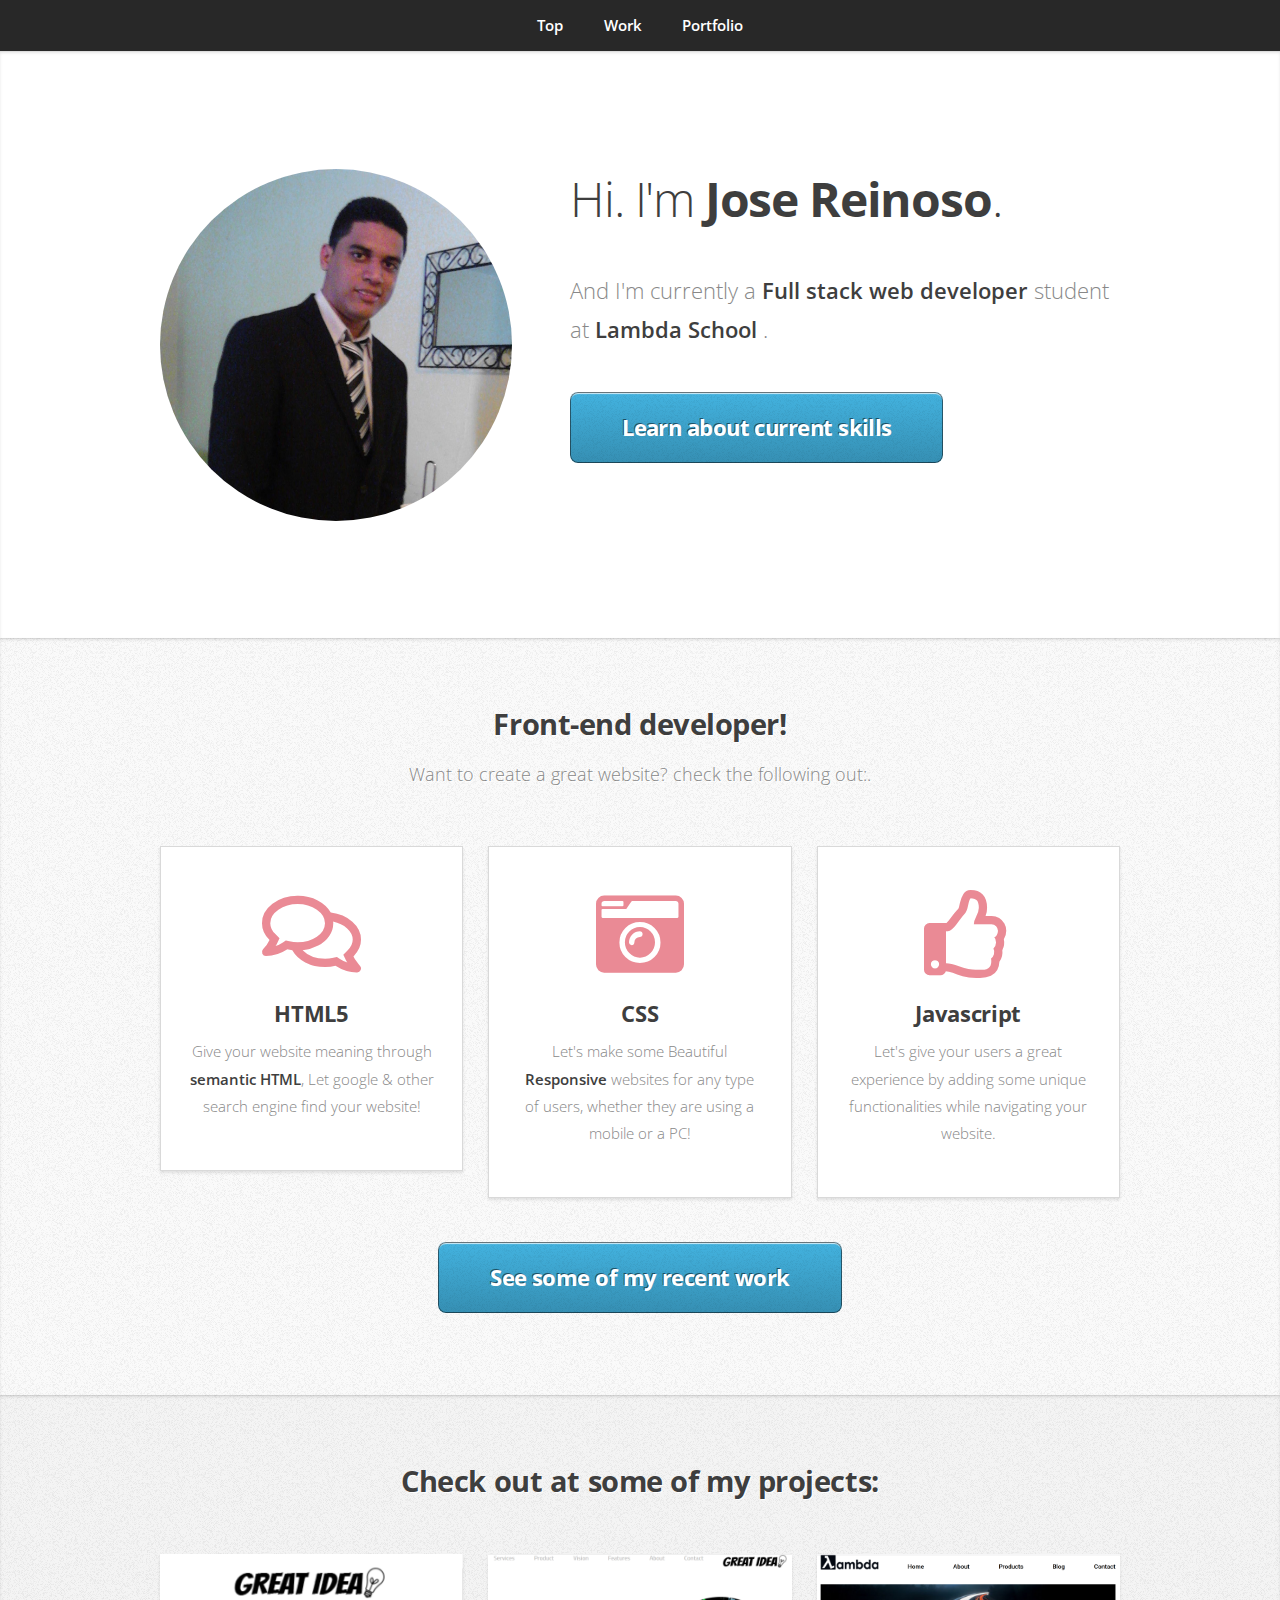
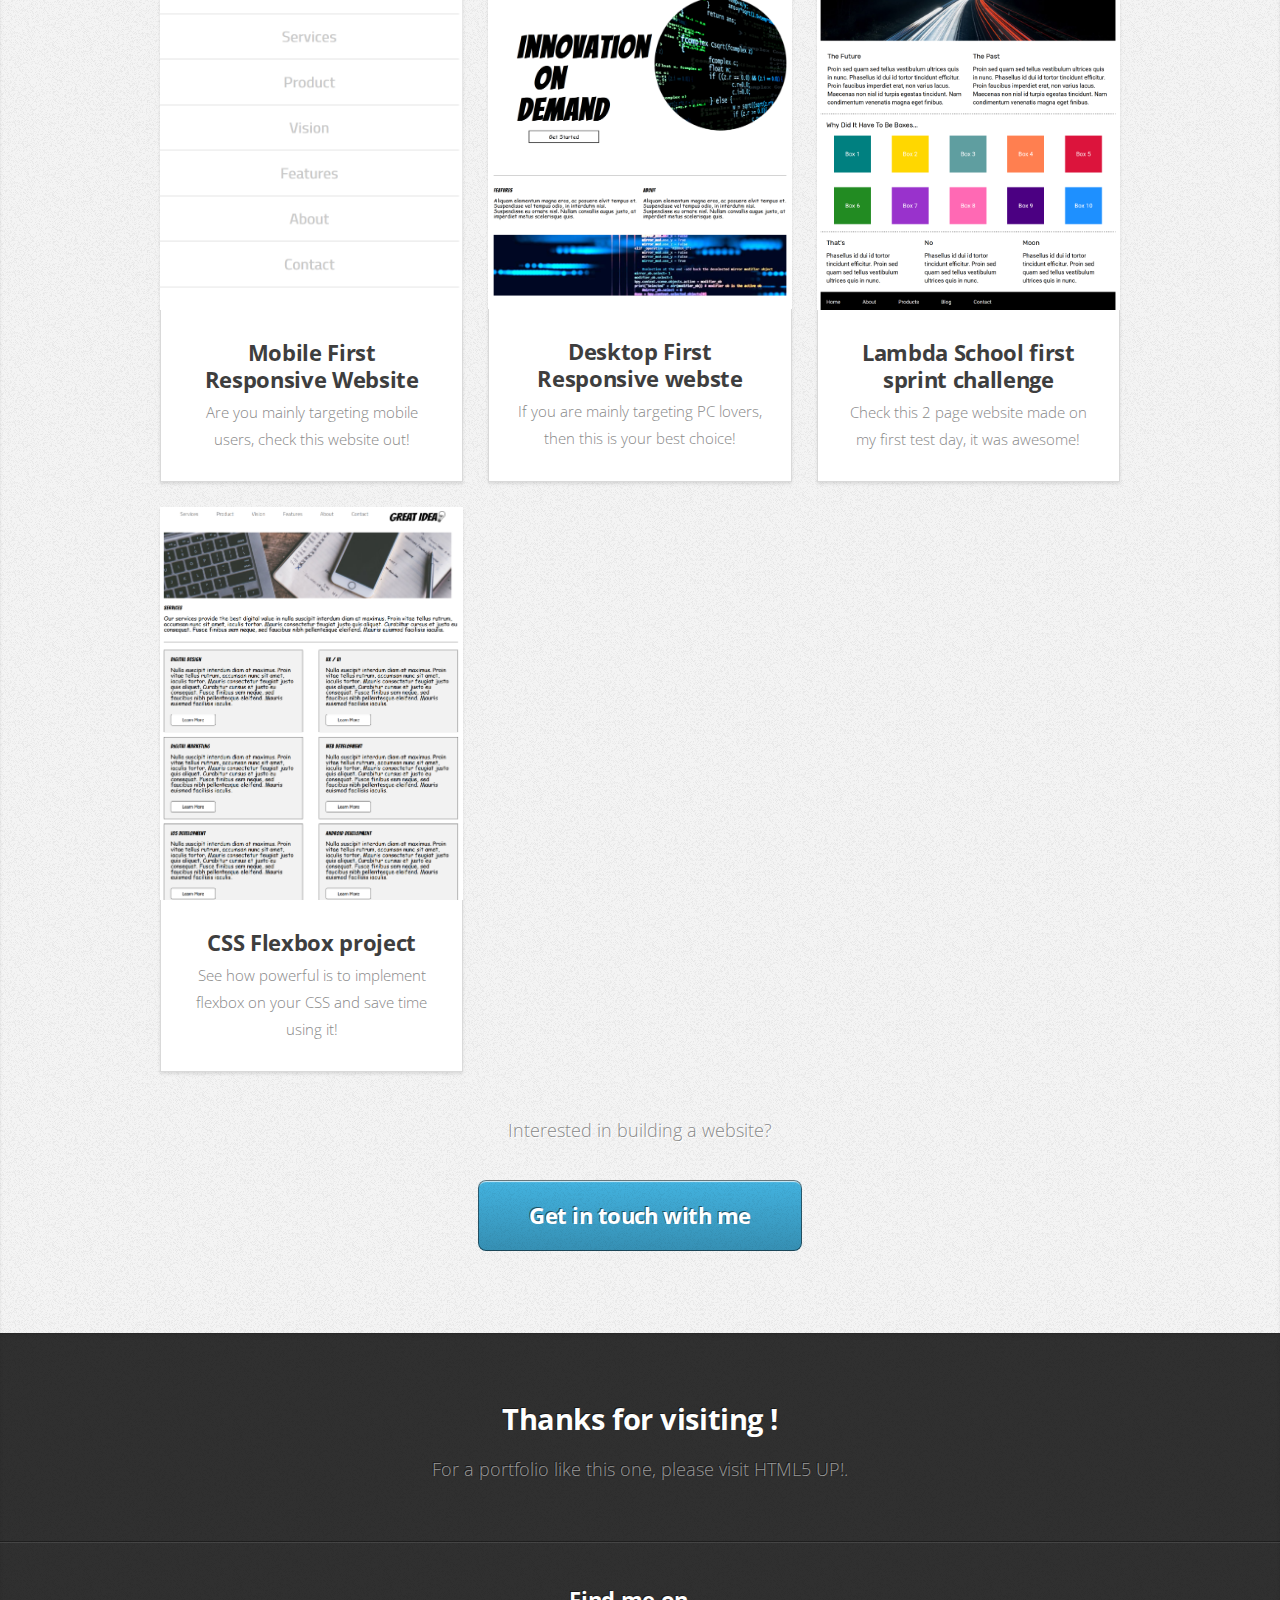
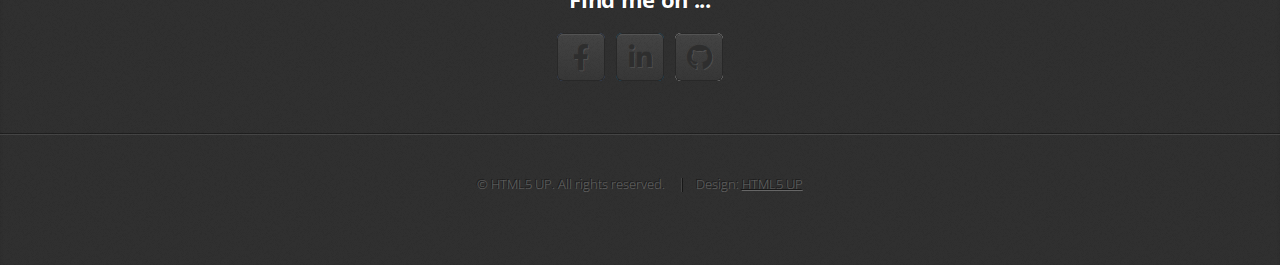
==== commit 0088f185: "portofolio done" ====
--- a/Portofolio/index.html
+++ b/Portofolio/index.html
@@ -21,7 +21,7 @@
             <li><a href="#top">Top</a></li>
             <li><a href="#work">Work</a></li>
             <li><a href="#portfolio">Portfolio</a></li>
-            <li><a href="#contact">Contact</a></li>
+
         </ul>
     </nav>
 
@@ -93,28 +93,28 @@
             <div class="row">
                 <div class="col-4 col-6-medium col-12-small">
                     <article class="box style2">
-                        <a href="#" class="image featured"><img src="images/mobile first.PNG" alt="" /></a>
+                        <a href="https://bigtonito39.github.io/responsive-web-design-I/." class="image featured"><img src="images/mobile first.PNG" alt="" /></a>
                         <h3><a href="#">Mobile First Responsive Website</a></h3>
                         <p>Are you mainly targeting mobile users, check this website out!</p>
                     </article>
                 </div>
                 <div class="col-4 col-6-medium col-12-small">
                     <article class="box style2">
-                        <a href="#" class="image featured"><img src="images/Desktop first.PNG" alt="" /></a>
+                        <a href="https://bigtonito39.github.io/responsive-web-design-I/." class="image featured"><img src="images/Desktop first.PNG" alt="" /></a>
                         <h3><a href="#">Desktop First Responsive webste</a></h3>
                         <p>If you are mainly targeting PC lovers, then this is your best choice!</p>
                     </article>
                 </div>
                 <div class="col-4 col-6-medium col-12-small">
                     <article class="box style2">
-                        <a href="#" class="image featured"><img src="images/lambda school sprint.PNG" alt="" /></a>
+                        <a href="https://bigtonito39.github.io/Sprint-Challenge--User-Interface/" class="image featured"><img src="images/lambda school sprint.PNG" alt="" /></a>
                         <h3><a href="#">Lambda School first sprint challenge</a></h3>
                         <p>Check this 2 page website made on my first test day, it was awesome!</p>
                     </article>
                 </div>
                 <div class="col-4 col-6-medium col-12-small">
                     <article class="box style2">
-                        <a href="#" class="image featured"><img src="images/flexbox-servicewebsite.PNG" alt="" /></a>
+                        <a href="https://bigtonito39.github.io/UI-III-Flexbox/" class="image featured"><img src="images/flexbox-servicewebsite.PNG" alt="" /></a>
                         <h3><a href="#">CSS Flexbox project</a></h3>
                         <p>See how powerful is to implement flexbox on your CSS and save time using it!</p>
                     </article>
